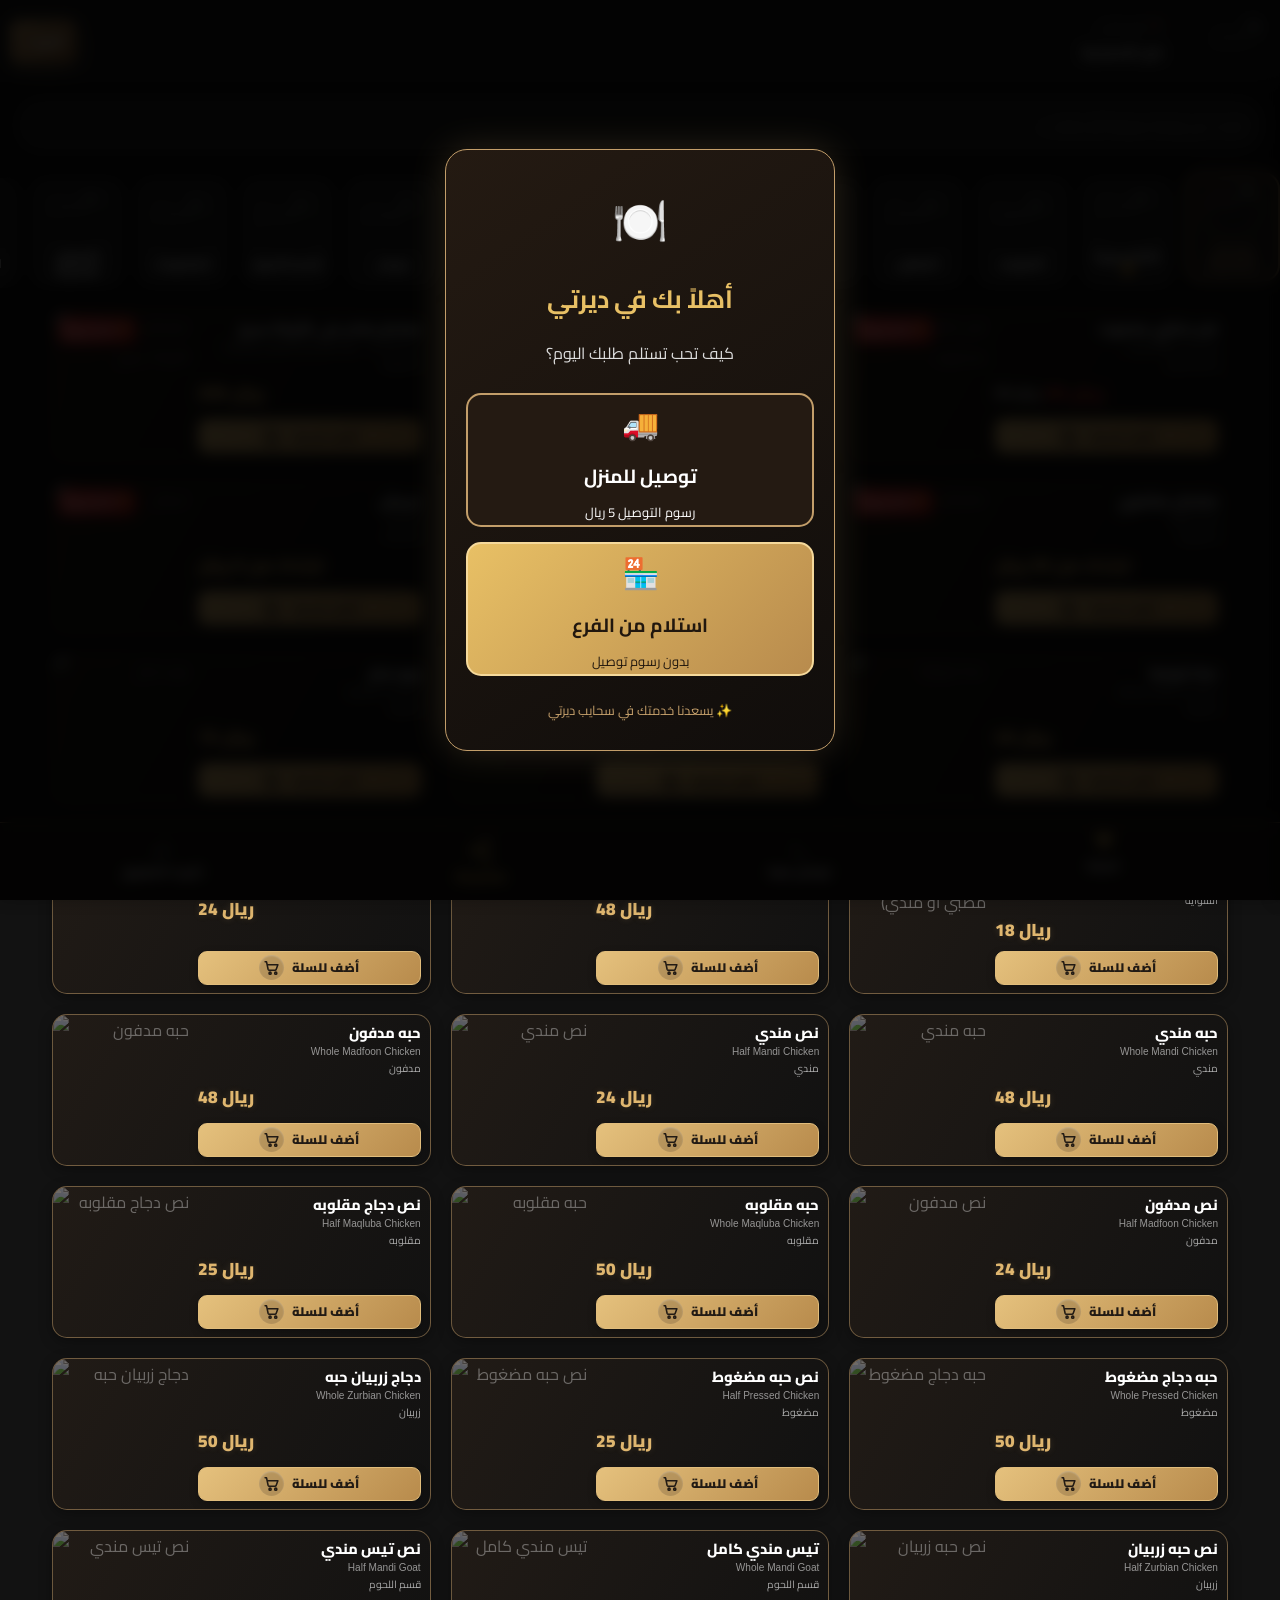
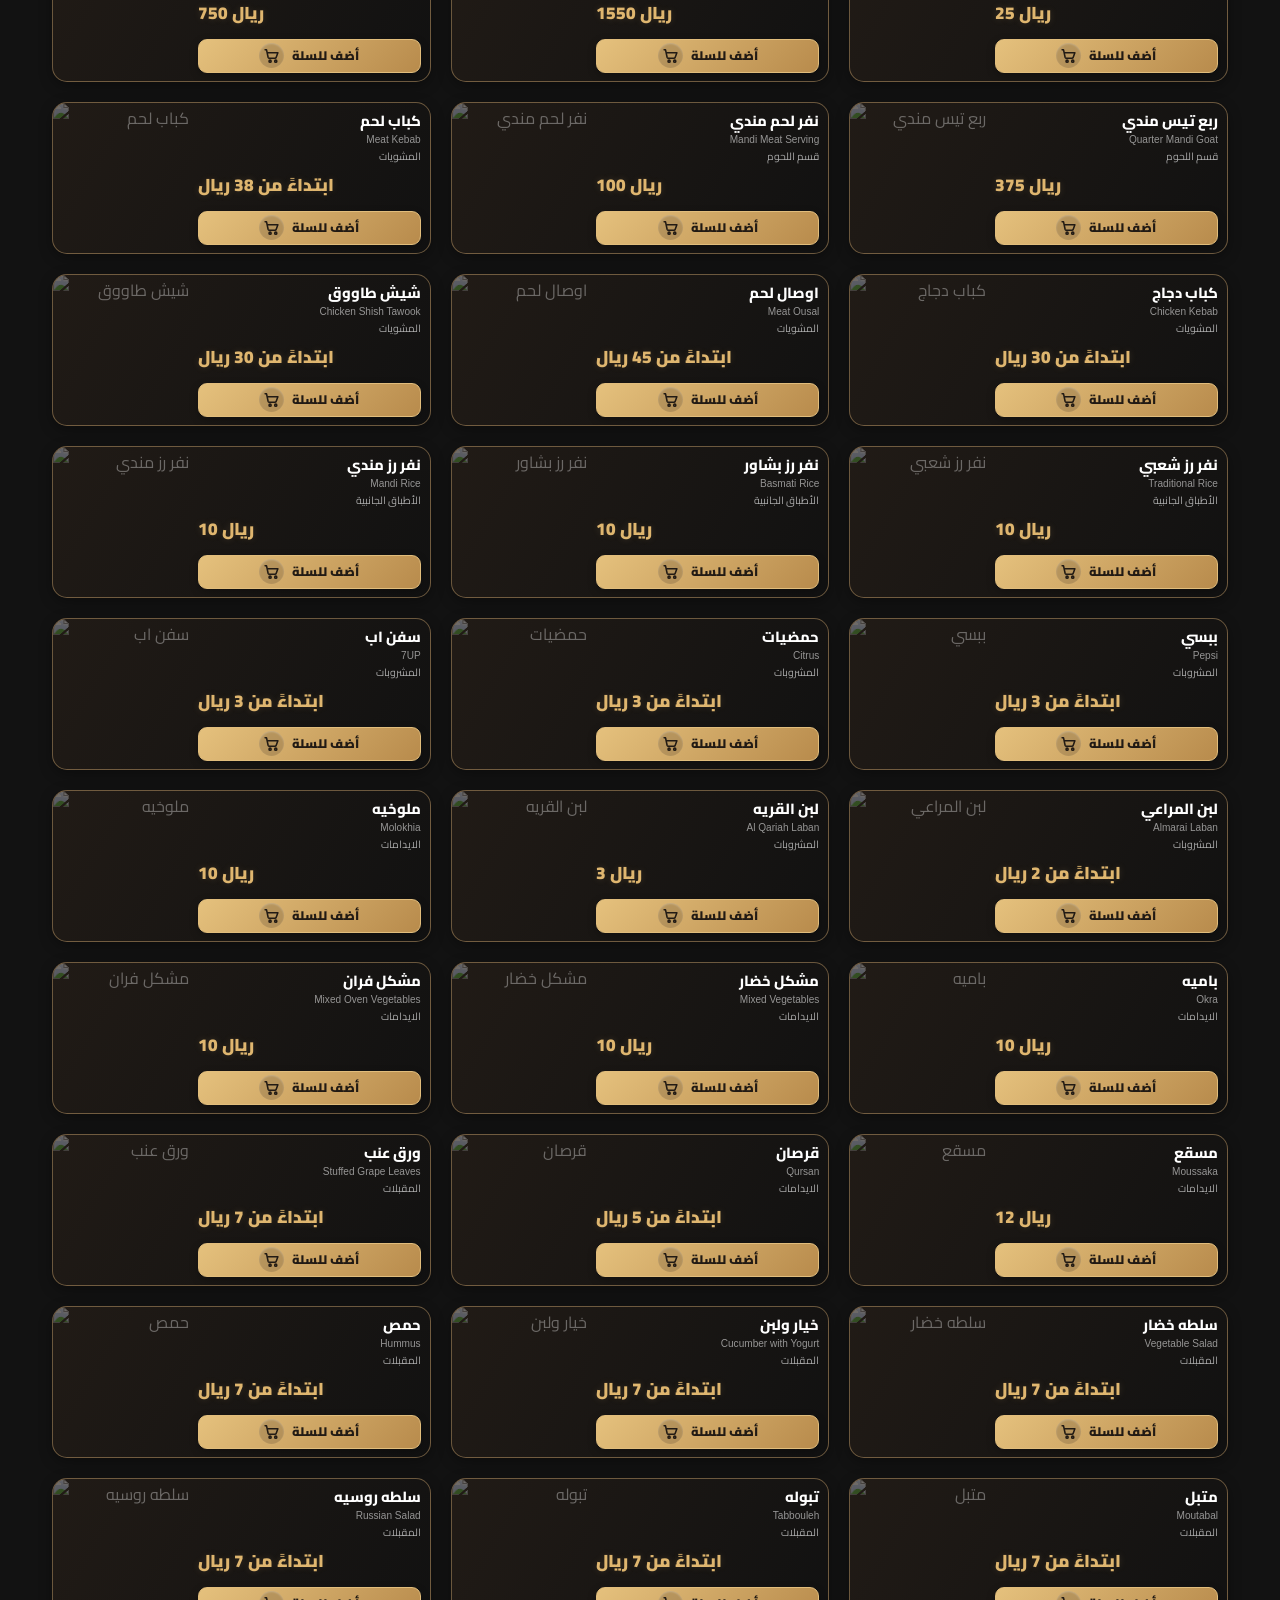
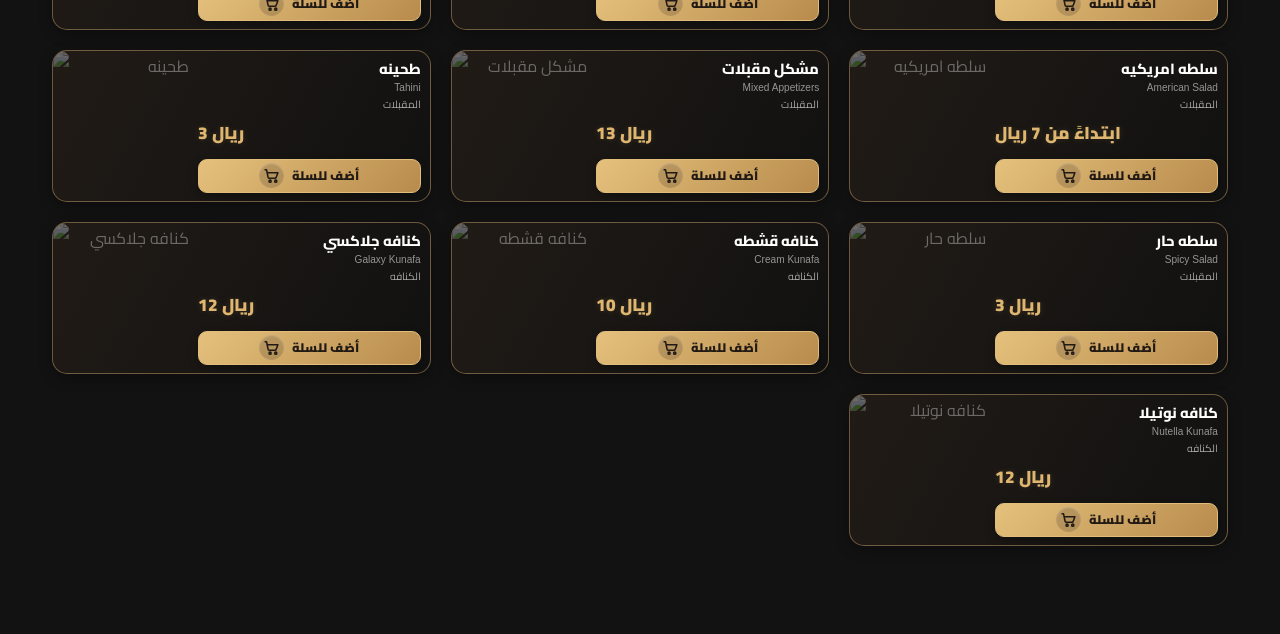
==== menu.html @ 92c0371c "Add customer info section to menu.html Added customer information section with fields for name, phon" ====
<!DOCTYPE html>
<html lang="ar" dir="rtl">
<head>
<script src="https://cdn.onesignal.com/sdks/web/v16/OneSignalSDK.page.js" defer></script>

<script>
  window.OneSignalDeferred = window.OneSignalDeferred || [];
  OneSignalDeferred.push(async function(OneSignal) {
    await OneSignal.init({
      appId: "e0889409-9aa2-415e-a8e6-c562b17d2de9",
    });
  });
</script>

<meta charset="utf-8" />
<meta name="viewport" content="width=device-width,initial-scale=1" />
<title>مطاعم ومطابخ سحايب ديرتي</title>
<link href="https://fonts.googleapis.com/css2?family=Cairo:wght@400;700&display=swap" rel="stylesheet">
<link rel="manifest" href="manifest.json">
<meta name="theme-color" content="#1A1512">
<link rel="stylesheet" href="style.css">

<style>
#notificationPrompt {
    display: none;
    position: fixed;
    top: 0;
    left: 0;
    width: 100%;
    height: 100%;
    background: rgba(0, 0, 0, 0.7);
    z-index: 1000;
    justify-content: center;
    align-items: center;
    padding: 20px;
    box-sizing: border-box;
}

.notification-content {
    background: var(--card-bg-dark);
    color: var(--light-text);
    padding: 30px;
    border-radius: 12px;
    max-width: 350px;
    width: 90%;
    text-align: center;
    box-shadow: 0 10px 30px rgba(0, 0, 0, 0.7);
    animation: fadeIn 0.3s ease-out;
    border: 1px solid var(--gold);
}

.notification-content h3 {
    color: var(--gold);
    margin-top: 0;
    font-size: 1.5rem;
    font-weight: 700;
}

.notification-content p {
    margin-bottom: 25px;
    line-height: 1.5;
}

.notification-content button {
    padding: 12px 20px;
    border: none;
    border-radius: 8px;
    font-weight: 700;
    cursor: pointer;
    margin: 5px;
    transition: background 0.2s;
    width: 100%;
}

#allowNotifications {
    background-color: var(--gold);
    color: var(--old-brown);
}

#allowNotifications:hover {
    background-color: #a07c4c;
}

#denyNotifications {
    background-color: #333;
    color: var(--light-text);
}

#denyNotifications:hover {
    background-color: #555;
}

@media (min-width: 480px) {
    .notification-content button {
        width: 45%;
    }
}

@keyframes fadeIn {
    from { opacity: 0; transform: scale(0.9); }
    to { opacity: 1; transform: scale(1); }
}

/* ===== الشريط السفلي ===== */
#bottomBar {
    position: fixed;
    bottom: 0;
    left: 0;
    width: 100%;
    min-height: 65px;
    display: flex;
    justify-content: space-around;
    align-items: center;
    background: #1A1512;
    border-top: 1px solid #c39e6a;
    box-shadow: 0 -3px 15px rgba(0,0,0,0.35);
    padding: 5px 8px;
    padding-bottom: max(5px, env(safe-area-inset-bottom));
    box-sizing: border-box;
    z-index: 9999;
}

#bottomBar button {
    flex: 1;
    min-height: 52px;
    border: none;
    background: transparent;
    color: #E8C065;
    font-family: 'Cairo', sans-serif;
    font-size: 22px;
    font-weight: 700;
    display: flex;
    flex-direction: column;
    justify-content: center;
    align-items: center;
    gap: 0;
    cursor: pointer;
    position: relative;
}

#bottomBar button small {
    font-size: 11px;
    color: #fff;
    line-height: 1.5;
}

#bottomBar #cartBtn {
    position: relative;
    width: auto;
    height: auto;
    border-radius: 0;
    padding: 0;
    box-shadow: none;
    display: flex;
}

#bottomBar #cartBtn .cart-icon {
    width: 25px;
    height: 25px;
    fill: #E8C065;
}

#bottomBar #cartCount {
    position: absolute;
    top: 0;
    right: calc(50% - 24px);
    background: #d62828;
    color: white;
    border-radius: 50%;
    min-width: 17px;
    height: 17px;
    font-size: 10px;
    line-height: 17px;
    text-align: center;
}

body {
    padding-bottom: 85px;
}
</style>
</head>

<body>


<header>
    <button id="enableIosPush"
        style="display:none;background:#E8C065;color:#1A1512;font-weight:700;border:none;border-radius:8px;padding:10px 14px;margin:8px auto;width:90%;max-width:320px;">
        📢 اضغط هنا لتفعيل الإشعارات
    </button>

    <button id="installAppBtn" style="display:none;">تثبيت التطبيق 📲</button>

    <button id="iosHelpBtn" style="display:none;" class="ios-btn">
        طريقة التثبيت 🍏
    </button>

    <div class="header-logo">
        <img src="logo-bg1.png" alt="شعار المطعم"
             onerror="this.style.opacity=0.25; this.style.height='42px'">
    </div>

    <div class="branch-top-bar">
        <div class="current-branch-box">
            <span class="branch-label">📍 الفرع الحالي</span>
            <div id="currentBranchName">لبن الأحمدية</div>
        </div>

        <button id="changeBranchBtn">تغيير ⌄</button>
    </div>
</header>


<input type="search" id="searchBar"
       placeholder="ابحث عن وجبة سريعة أو صنف..."
       aria-label="البحث في القائمة">

<div id="branchDropdown" class="branch-dropdown">
    <div class="branch-option" data-branch="branch1">لبن الأحمدية</div>
    <div class="branch-option" data-branch="branch2">شمال الرياض مخرج ٦</div>
    <div class="branch-option" data-branch="branch3">الروضة خالد بن الوليد</div>
</div>
<!-- نافذة اختيار نوع الطلب -->
<div id="orderTypeModal" style="display:none;"
     role="dialog" aria-modal="true"
     aria-labelledby="orderTypeTitle">

    <div class="order-type-content">

        <div class="order-type-logo">🍽️</div>

        <h2 id="orderTypeTitle">أهلاً بك في ديرتي</h2>

        <p>كيف تحب تستلم طلبك اليوم؟</p>

        <div class="order-type-options">

            <button type="button" id="chooseDelivery"
                    class="order-type-btn delivery-btn">
                <span class="order-type-icon">🚚</span>
                <strong>توصيل للمنزل</strong>
                <small>رسوم التوصيل 5 ريال</small>
            </button>

            <button type="button" id="choosePickup"
                    class="order-type-btn pickup-btn">
                <span class="order-type-icon">🏪</span>
                <strong>استلام من الفرع</strong>
                <small>بدون رسوم توصيل</small>
            </button>

        </div>

        <div class="order-type-note">
            ✨ يسعدنا خدمتك في سحايب ديرتي
        </div>

    </div>
</div>
<div id="sections" aria-hidden="false"></div>
<main id="menuList" role="list"></main>

<div id="cartOverlay"></div>

<div id="cartDrawer" aria-hidden="true">
    <div class="cart-header">
        <div>سلة الطلبات</div>
        <button id="closeCartBtn" class="back-to-menu-btn" title="الرجوع للقائمة">
            <span>الرجوع للقائمة</span>
            <span class="back-cart-icon">🛒</span>
        </button>
    </div>

    <div id="cartItems"></div>
    <div id="cartSuggestions"></div>

    <div id="legacyDeliveryOptions" class="delivery-options-container">
        <input type="radio" id="deliveryTypePickup" name="deliveryType" value="pickup">
        <label for="deliveryTypePickup" class="delivery-option">
            <span>استلام</span>
        </label>

        <input type="radio" id="deliveryTypeDelivery" name="deliveryType" value="delivery">
        <label for="deliveryTypeDelivery" class="delivery-option">
            <span>توصيل <span class="cost">5 ريال</span></span>
        </label>
    </div>

    <div class="delivery-options-container" style="padding:10px;">
        <p id="locationStatus" style="font-size:0.8em;color:#fff;text-align:center;margin:5px 0 0 0;"></p>
    </div>

 
<!-- بيانات العميل -->
<div id="customerInfo" class="customer-info">

    <h3>👤 بيانات العميل</h3>

    <label for="customerName">الاسم</label>
    <input
        type="text"
        id="customerName"
        placeholder="اكتب اسمك"
        autocomplete="name"
    >

    <label for="customerPhone">رقم الجوال</label>
    <input
        type="tel"
        id="customerPhone"
        placeholder="05xxxxxxxx"
        inputmode="tel"
        autocomplete="tel"
    >

    <label for="customerAddress">العنوان التفصيلي</label>
    <textarea
        id="customerAddress"
        placeholder="اسم الحي والشارع ورقم المنزل أو ملاحظات الوصول"
        rows="2"
    ></textarea>

</div>

    <div class="cart-footer">
        <div id="totalBreakdown"></div>
        <div style="display:flex;gap:8px;">
            <button id="sendWhatsapp" class="primary-btn" style="flex:1;">إرسال عبر واتساب</button>
            <button id="clearCart" class="danger-btn" style="width:120px;">مسح السلة</button>
        </div>
    </div>
</div>

<!-- الشريط السفلي -->
<nav id="bottomBar" aria-label="القائمة السفلية">

    <button id="cartBtn" aria-label="عرض السلة">
        <svg viewBox="0 0 24 24" class="cart-icon">
            <path d="M7 4h-2l-1 2h2l3.6 7.59-1.35 2.44C7.52 16.37 8 17 8.7 17H19v-2H9.42c-.14 0-.25-.11-.25-.25l.03-.12L10.1 13h6.45c.75 0 1.41-.41 1.75-1.03l3.58-6.49A1 1 0 0 0 21 4H7z"/>
        </svg>
        <span id="cartCount">0</span>
        <small>السلة</small>
    </button>

    <button id="bottomContactBtn" type="button">
        📞
        <small>تواصل معنا</small>
    </button>

    <button id="bottomInstallBtn" type="button">
        📲
        <small>تثبيت التطبيق</small>
    </button>

</nav>

<div id="optionModal">
    <div class="modal-content">
        <h3 id="modalTitle"></h3>
        <div id="modalOptions"></div>
        <textarea id="itemNote" placeholder="ملاحظات خاصة على هذا الصنف (مثل: بدون ملح، فلفل خفيف)..." rows="3"></textarea>
        <button id="modalConfirm" class="primary-btn">تأكيد</button>
    </div>
</div>

<div id="notificationPrompt">
    <div class="notification-content">
        <h3>هل تريد أن يصلك جديد عروضنا؟ 📢</h3>
        <p>قم بتفعيل الإشعارات لتكون أول من يعلم عند إضافة أطباق جديدة أو خصومات مميزة!</p>
        <button id="allowNotifications">نعم، أريد ذلك</button>
        <button id="denyNotifications">لا شكراً</button>
    </div>
</div>

<div id="iosInstallBanner" class="ios-install-banner">
    <h3 style="color:var(--gold);margin-top:0;">📱 تثبيت التطبيق على الآيفون</h3>
    <ul class="ios-steps">
        <li>1️⃣ اضغط على زر <strong>المشاركة</strong> <span class="ios-icon">⏏️</span> في الأسفل.</li>
        <li>2️⃣ انزل بالقائمة واختر <strong>"إضافة إلى الصفحة الرئيسية"</strong> <span class="ios-icon">➕</span>.</li>
        <li>3️⃣ اضغط <strong>"إضافة"</strong> في الزاوية العلوية.</li>
    </ul>
    <button onclick="closeIosBanner()">مفهوم 👍</button>
</div>

<script src="Script.js?v=49.8" defer></script>
</body>
</html>
---- style.css ----
/* =========================================================
   سحايب ديرتي - ملف CSS موحّد ومنظّم
========================================================= */

/* 1) المتغيرات العامة */
:root {
    --gold: #c39e6a;
    --old-brown: #1A1512;
    --light-text: #fff;
    --red: #D32F2F;

    --body-bg: #121212;
    --header-bg: #1e1e1e;
    --search-bg: #272727;
    --card-bg: #1e1e1e;
    --card-bg-dark: #1A1512;
    --section-card-bg: #272727;
    --border-color: #333;
}

* {
    box-sizing: border-box;
    font-family: 'Cairo', sans-serif;
    -webkit-tap-highlight-color: transparent;
}

html {
    scroll-behavior: smooth;
}

body {
    margin: 0;
    padding: 0 0 90px;
    background-color: var(--body-bg);
    color: var(--light-text);
    direction: rtl;
    text-align: right;
    font-size: 16px;
}

/* 2) الشريط العلوي والبحث */
header {
    position: sticky;
    top: 0;
    z-index: 10;
    display: flex;
    align-items: center;
    justify-content: space-between;
    padding: 10px 15px;
    background: var(--header-bg);
    box-shadow: 0 2px 5px rgba(0, 0, 0, .2);
}

header img {
    height: 50px;
    max-width: 100%;
    object-fit: contain;
}

#installAppBtn {
    padding: 8px 12px;
    border: 0;
    border-radius: 6px;
    background: var(--gold);
    color: var(--old-brown);
    font-size: .9rem;
    font-weight: 700;
    cursor: pointer;
}

#searchBar {
    width: calc(100% - 30px);
    margin: 15px;
    padding: 12px 20px;
    border: 1px solid var(--border-color);
    border-radius: 25px;
    outline: none;
    background: var(--search-bg);
    color: var(--light-text);
    font-size: 1rem;
    box-shadow: inset 0 0 10px rgba(0, 0, 0, .6);
    transition: border-color .3s, box-shadow .3s;
}

#searchBar:focus {
    border-color: var(--gold);
    box-shadow: 0 0 12px rgba(195, 158, 106, .5);
}

/* 3) الأقسام */
@keyframes pulse-gold {
    0%, 100% {
        box-shadow: 0 0 0 0 rgba(195, 158, 106, 0);
    }
    70% {
        box-shadow: 0 0 0 10px rgba(195, 158, 106, 0);
    }
}

#sections {
    position: sticky;
    top: 70px;
    z-index: 9;
    display: flex;
    gap: 10px;
    overflow-x: auto;
    padding: 10px 12px 14px;
    margin-bottom: 8px;
    background: var(--body-bg);
    white-space: nowrap;
    -webkit-overflow-scrolling: touch;
    scroll-snap-type: x mandatory;
}

#sections::-webkit-scrollbar {
    display: none;
}

.sec-card {
    flex: 0 0 auto;
    width: 95px;
    height: 110px;
    display: flex;
    flex-direction: column;
    align-items: center;
    justify-content: center;
    padding: 7px;
    border: 2px solid transparent;
    border-radius: 17px;
    background: var(--section-card-bg);
    text-align: center;
    cursor: pointer;
    scroll-snap-align: start;
    box-shadow: 0 4px 12px rgba(0, 0, 0, .3);
    transition: transform .3s ease, border-color .3s ease, background .3s ease;
}

.sec-card img {
    width: 55px;
    height: 55px;
    margin-bottom: 7px;
    border: 2px solid rgba(195, 158, 106, .1);
    border-radius: 50%;
    background: #1a1a1a;
    object-fit: cover;
    transition: transform .3s ease, border-color .3s ease;
}

.sec-card .sec-name {
    color: var(--light-text);
    font-size: .95rem;
    font-weight: 800;
    line-height: 1.2;
    transition: color .3s ease;
}

.sec-card.active {
    transform: translateY(-6px);
    border-color: var(--gold);
    background: #2a2522;
    animation: pulse-gold 2s infinite;
}

.sec-card.active .sec-name {
    color: var(--gold);
}

.sec-card.active img {
    transform: scale(1.08);
    border-color: var(--gold);
}

.sec-card:hover {
    transform: translateY(-5px) scale(1.03);
}

/* 4) قائمة المنتجات وبطاقاتها */
#menuList {
    display: grid;
    grid-template-columns: 1fr;
    gap: 12px;
    padding: 0 12px;
}

.card {
    position: relative;
    display: grid;
    grid-template-columns: 38% minmax(0, 62%);
    grid-template-rows: auto auto auto auto auto 1fr;
    direction: ltr;
    width: 100%;
    min-height: 185px;
    margin: 0;
    padding: 0;
    overflow: hidden;
    border: 1px solid rgba(195, 158, 106, .35);
    border-radius: 16px;
    background: linear-gradient(145deg, #1e1e1e, #141414);
    box-shadow: 0 4px 15px rgba(0, 0, 0, .35);
    transition: transform .3s ease, box-shadow .3s ease;
    animation: fadeUp .5s ease both;
}

.card:nth-child(1) { animation-delay: .05s; }
.card:nth-child(2) { animation-delay: .1s; }
.card:nth-child(3) { animation-delay: .15s; }
.card:nth-child(4) { animation-delay: .2s; }

@keyframes fadeUp {
    from {
        transform: translateY(18px);
        opacity: 0;
    }
    to {
        transform: translateY(0);
        opacity: 1;
    }
}

/* صورة المنتج */
#menuList .card > img {
    grid-column: 1;
    grid-row: 1 / 7;
    align-self: stretch;
    display: block;
    width: 100%;
    height: 100%;
    min-height: 185px;
    margin: 0;
    padding: 0;
    border: 0;
    border-radius: 0;
    object-fit: cover;
    transition: transform .4s ease;
}

/* اسم المنتج */
#menuList .card > h3 {
    grid-column: 2;
    grid-row: 1;
    align-self: start;
    margin: 12px 12px 3px;
    padding: 0;
    color: #fff;
    font-size: 1.05rem;
    font-weight: 800;
    line-height: 1.45;
    direction: rtl;
    text-align: right;
}

/* الاسم الإنجليزي */
.item-name-en,
#menuList .card > .item-name-en {
    grid-column: 2;
    grid-row: 2;
    display: block;
    margin: 0 12px 3px;
    padding: 0;
    color: rgba(255, 255, 255, .55);
    font-family: Arial, sans-serif;
    font-size: .72rem;
    font-weight: 500;
    line-height: 1.3;
    direction: ltr;
    text-align: right;
}

/* اسم القسم */
#menuList .card > p {
    grid-column: 2;
    grid-row: 3;
    align-self: start;
    margin: 0 12px 4px;
    padding: 0;
    color: #aaa;
    font-size: .73rem;
    line-height: 1.5;
    direction: rtl;
    text-align: right;
}

/* الوصف */
#menuList .card > .item-desc {
    grid-column: 2;
    grid-row: 4;
    margin: 0 12px 4px;
    color: rgba(255, 255, 255, .7);
    font-size: .72rem;
    line-height: 1.45;
    direction: rtl;
    text-align: right;
}

/* السعر */
#menuList .card > .price {
    grid-column: 2;
    grid-row: 5;
    align-self: start;
    display: flex;
    align-items: center;
    justify-content: flex-start;
    gap: 5px;
    margin: 3px 12px 5px;
    padding: 0;
    color: var(--gold);
    font-size: 1.2rem;
    font-weight: 900;
    text-align: right;
    text-shadow: 0 0 8px rgba(195, 158, 106, .35);
}

.old-price {
    color: #aaa;
    font-size: .9rem;
    text-decoration: line-through;
}

.discount-price {
    color: var(--red);
    font-size: 1.1rem;
}

.discount-card {
    border: 2px solid var(--red);
}
/* زر الإضافة */
#menuList .card > .add-btn {
    grid-column: 2;
    grid-row: 6;
    align-self: end;
    justify-self: stretch;
    position: relative;
    display: flex;
    align-items: center;
    justify-content: center;
    gap: 8px;
    width: calc(100% - 24px);
    min-height: 42px;
    height: 42px;
    margin: 3px 12px 10px;
    padding: 6px 10px;
    overflow: hidden;
    border: 1px solid rgba(255, 255, 255, .18);
    border-radius: 12px;
    background: linear-gradient(135deg, #d9b36a, #b98b4c 50%, #d8b16a);
    color: #211a14;
    font-size: .88rem;
    font-weight: 900;
    cursor: pointer;
    box-shadow: 0 5px 15px rgba(0, 0, 0, .3), inset 0 1px 0 rgba(255, 255, 255, .35);
    transition: transform .18s ease, box-shadow .18s ease, filter .18s ease;
    z-index: 5;
}

#menuList .card > .add-btn::before {
    content: "";
    position: absolute;
    top: 0;
    left: -100%;
    width: 45%;
    height: 100%;
    background: linear-gradient(90deg, transparent, rgba(255, 255, 255, .38), transparent);
    transform: skewX(-20deg);
    transition: left .7s ease;
}

#menuList .card > .add-btn:hover::before {
    left: 140%;
}

#menuList .card > .add-btn:hover {
    transform: translateY(-2px);
    box-shadow: 0 8px 20px rgba(195, 158, 106, .45);
}

#menuList .card > .add-btn:active {
    transform: scale(.96);
    box-shadow: 0 2px 7px rgba(0, 0, 0, .35), inset 0 2px 5px rgba(0, 0, 0, .15);
}

#menuList .card > .add-btn:disabled {
    background: #555;
    color: #ddd;
    opacity: .7;
    box-shadow: none;
    cursor: not-allowed;
}

.luxury-cart-icon {
    flex: 0 0 30px;
    display: flex;
    align-items: center;
    justify-content: center;
    width: 30px;
    height: 30px;
    border-radius: 50%;
    background: rgba(35, 27, 19, .18);
    box-shadow: inset 0 1px 2px rgba(255, 255, 255, .25);
}

.luxury-cart-icon svg {
    width: 19px;
    height: 19px;
    fill: none;
    stroke: #211a14;
    stroke-width: 2.2;
    stroke-linecap: round;
    stroke-linejoin: round;
}

#menuList .card > .add-btn:disabled .luxury-cart-icon {
    background: rgba(255, 255, 255, .08);
}

#menuList .card > .add-btn:disabled .luxury-cart-icon svg {
    stroke: #ddd;
}

/* شارة الأكثر مبيعاً */
.best-seller-badge {
    position: absolute;
    top: 8px;
    left: 8px;
    right: auto;
    z-index: 20;
    padding: 4px 7px;
    border-radius: 6px;
    background: linear-gradient(135deg, #ff5252, #b71c1c);
    color: var(--light-text);
    font-size: .7rem;
    font-weight: 700;
    box-shadow: 0 0 12px rgba(255, 0, 0, .35);
    animation: pulseBadge 1.5s infinite;
}

@keyframes pulseBadge {
    0%, 100% { transform: scale(1); }
    50% { transform: scale(1.06); }
}

.unavailable-card {
    opacity: .6;
}

.card:hover {
    transform: translateY(-4px);
    box-shadow: 0 10px 25px rgba(0, 0, 0, .5);
}

.card:hover > img {
    transform: scale(1.04);
}


/* 5) زر السلة العائم - تصميم دائري صغير */
#cartBtn {
    position: fixed;
    right: 15px;
    bottom: 10px;
    z-index: 20;

    display: flex;
    flex-direction: column;
    align-items: center;
    justify-content: center;
    gap: 3px;

    width: 58px;
    height: 58px;
    padding: 5px;

    border: 2px solid rgba(255, 255, 255, .25);
    border-radius: 50%;
    background: linear-gradient(145deg, #d9b36a, #b98b4c);
    color: var(--old-brown);

    font-size: 1.25rem;
    font-weight: 900;
    cursor: pointer;

    box-shadow: 0 5px 15px rgba(0, 0, 0, .4);
    animation: floatCart 3s ease-in-out infinite;
}

/* عدد المنتجات */
#cartCount {
    display: flex;
    align-items: center;
    justify-content: center;

    min-width: 23px;
    height: 23px;
    padding: 2px 6px;

    border-radius: 50%;
    background: var(--red);
    color: #fff;

    font-size: .8rem;
    font-weight: 900;
    line-height: 1;
    text-align: center;
}

@keyframes floatCart {
    0%, 100% { transform: translateY(0); }
    50% { transform: translateY(-4px); }
}

.flash-cart-btn {
    animation: flash .4s;
}

@keyframes flash {
    0%, 100% {
        transform: scale(1);
    }
    50% {
        transform: scale(1.1);
        background: var(--red);
        color: var(--light-text);
    }
}

/* 6) حركة انتقال صورة المنتج إلى السلة */
.flying-img {
    position: fixed;
    z-index: 10000;
    width: 60px;
    height: 60px;
    border-radius: 50%;
    object-fit: cover;
    pointer-events: none;
    opacity: 1;
    transition: all .7s cubic-bezier(.6, -.28, .735, .045);
}

/* 7) درج السلة */
#cartOverlay {
    position: fixed;
    inset: 0;
    z-index: 25;
    display: none;
    width: 100%;
    height: 100%;
    background: rgba(0, 0, 0, .7);
    opacity: 0;
    transition: opacity .3s;
}

#cartOverlay.show {
    display: block;
    opacity: 1;
}

#cartDrawer {
    position: fixed;
    top: 0;
    right: 0;
    z-index: 30;
    display: flex;
    flex-direction: column;
    width: 100%;
    max-width: 400px;
    height: 100%;
    overflow: hidden;
    border-left: 1px solid rgba(255, 255, 255, .1);
    background: rgba(10, 10, 10, .96);
    box-shadow: -4px 0 15px rgba(0, 0, 0, .3);
    backdrop-filter: blur(8px);
    -webkit-backdrop-filter: blur(8px);
    transform: translateX(100%);
    transition: transform .3s ease-out;
}

#cartDrawer.open {
    transform: translateX(0);
}

.cart-header {
    flex: 0 0 auto;
    display: flex;
    align-items: center;
    justify-content: space-between;
    min-height: 45px;
    padding: 5px 15px;
    border-bottom: 1px solid var(--border-color);
    color: var(--gold);
    font-size: 1.1rem;
    font-weight: 700;
}

#closeCartBtn {
    padding: 0 5px;
    border: 0;
    background: none;
    color: var(--light-text);
    font-size: 1.3rem;
    cursor: pointer;
}

#cartItems {
    flex: 1 1 auto;
    min-height: 80px;
    overflow-y: auto;
    padding: 5px 15px;
}

.cart-row {
    display: flex;
    align-items: center;
    justify-content: space-between;
    gap: 8px;
    padding: 6px 0;
    border-bottom: 1px dashed rgba(255, 255, 255, .1);
}

.cart-row:last-child {
    border-bottom: 0;
}

.cart-row .controls {
    display: flex;
    align-items: center;
    gap: 4px;
}

.cart-row .controls button {
    height: 28px;
    padding: 2px 8px;
    border: 0;
    border-radius: 4px;
    background: var(--search-bg);
    color: var(--light-text);
    font-size: .85rem;
    font-weight: 700;
    cursor: pointer;
}

.item-note-display {
    margin-top: 2px;
    padding-right: 15px;
    color: #999;
    font-size: .75rem;
}

/* 8) اقتراحات السلة */
#cartSuggestions {
    flex: 0 0 auto;
    display: none;
    gap: 6px;
    overflow-x: auto;
    padding: 5px 8px;
    border-bottom: 1px solid var(--border-color);
    background: rgba(255, 255, 255, .03);
    white-space: nowrap;
    -webkit-overflow-scrolling: touch;
}

#cartSuggestions::-webkit-scrollbar {
    display: none;
}

.cart-suggestion-item {
    display: inline-block;
    width: 70px;
    margin-left: 4px;
    padding: 3px;
    border: 1px solid var(--border-color);
    border-radius: 6px;
    background: var(--search-bg);
    text-align: center;
    vertical-align: top;
}

.cart-suggestion-item img {
    width: 100%;
    height: 35px;
    margin-bottom: 2px;
    border-radius: 4px;
    object-fit: cover;
}

.cart-suggestion-item h4 {
    overflow: hidden;
    margin: 0 0 2px;
    color: var(--light-text);
    font-size: .65rem;
    white-space: nowrap;
    text-overflow: ellipsis;
}

.cart-suggestion-item .price {
    display: block;
    margin-bottom: 2px;
    color: var(--gold);
    font-size: .7rem;
    font-weight: 700;
}

.cart-suggestion-item button {
    width: 100%;
    padding: 2px 0;
    border: 0;
    border-radius: 3px;
    background: var(--gold);
    color: var(--old-brown);
    font-size: .65rem;
    font-weight: 700;
    line-height: 1.2;
    cursor: pointer;
}
/* 9) اختيار التوصيل والاستلام */
.delivery-options-container {
    flex: 0 0 auto;
    display: flex;
    justify-content: space-between;
    gap: 6px;
    padding: 5px 15px;
    border-top: 1px solid var(--border-color);
    border-bottom: 1px solid var(--border-color);
    background: transparent !important;
}

.delivery-options-container input[type="radio"] {
    display: none;
}

.delivery-option {
    flex: 1;
    display: flex;
    flex-direction: column;
    align-items: center;
    padding: 6px 4px;
    border: 2px solid var(--border-color);
    border-radius: 6px;
    background: var(--search-bg);
    cursor: pointer;
    transition: border-color .2s, background .2s, box-shadow .2s;
}

.delivery-options-container input[type="radio"]:checked + .delivery-option {
    border-color: var(--gold);
    background: #2e2925;
    box-shadow: 0 0 8px rgba(195, 158, 106, .3);
}

.delivery-option span {
    color: var(--light-text);
    font-size: .85rem;
    font-weight: 700;
}

.delivery-option .cost {
    margin-top: 2px;
    color: var(--red);
    font-size: .8rem;
    font-weight: 700;
}

/* منطقة العنوان اليدوي */
div[style="border-top"] {
    flex: 0 0 auto;
    margin-top: 0 !important;
    padding: 5px 15px !important;
    border-top: 0 !important;
    background: rgba(255, 255, 255, .03);
}

div[style="border-top"] label {
    display: block;
    margin-bottom: 2px !important;
    color: var(--gold);
    font-size: .75rem !important;
    font-weight: 700;
}

#getLocationBtn {
    width: 100%;
    margin: 5px 0 !important;
    padding: 6px !important;
    border: 0;
    border-radius: 6px;
    background: #38761D;
    color: #fff;
    font-size: .8rem !important;
    cursor: pointer;
}

#manualAddress {
    width: 100%;
    height: 35px;
    min-height: 35px;
    padding: 5px 8px;
    border: 1px solid var(--border-color);
    border-radius: 6px;
    outline: none;
    background: var(--search-bg);
    color: var(--light-text);
    font-size: .85rem;
    resize: none;
}

/* 10) إجماليات السلة وأزرارها */
.cart-footer {
    flex: 0 0 auto;
    padding: 10px 15px;
    background: var(--header-bg);
    box-shadow: 0 -2px 10px rgba(0, 0, 0, .3);
}

.total-line {
    display: flex;
    justify-content: space-between;
    gap: 10px;
    margin-bottom: 5px;
    font-size: .85rem;
}

.final-total-line {
    margin-top: 5px;
    padding-top: 5px;
    border-top: 1px solid var(--border-color);
    color: var(--gold);
    font-size: 1.1rem;
    font-weight: 800;
}

.primary-btn,
.danger-btn {
    padding: 10px 12px;
    border: 0;
    border-radius: 8px;
    font-weight: 700;
    cursor: pointer;
    transition: filter .2s, transform .2s;
}

.primary-btn {
    background: var(--gold);
    color: var(--old-brown);
}

.danger-btn {
    background: var(--red);
    color: var(--light-text);
}

/* 11) نافذة خيارات المنتج */
#optionModal {
    position: fixed;
    inset: 0;
    z-index: 50;
    display: none;
    align-items: center;
    justify-content: center;
    width: 100%;
    height: 100%;
    padding: 20px;
    background: rgba(0, 0, 0, .8);
}

.modal-content {
    width: 100%;
    max-width: 400px;
    padding: 25px;
    border-radius: 12px;
    background: var(--card-bg-dark);
    box-shadow: 0 10px 30px rgba(0, 0, 0, .7);
    transform: scale(.95);
    animation: modalPop .3s forwards;
}

@keyframes modalPop {
    to { transform: scale(1); }
}

#modalTitle {
    margin: 0 0 15px;
    padding-bottom: 10px;
    border-bottom: 1px solid var(--border-color);
    color: var(--gold);
    font-size: 1.5rem;
}

#modalOptions {
    display: flex;
    flex-wrap: wrap;
    gap: 8px;
    margin-bottom: 15px;
}

.opt-btn {
    margin: 4px;
    padding: 8px 12px;
    border: 0;
    border-radius: 6px;
    background: var(--gold);
    color: var(--old-brown);
    font-size: .9rem;
    font-weight: 700;
    cursor: pointer;
}

#itemNote {
    width: 100%;
    margin-bottom: 15px;
    padding: 10px;
    border: 1px solid var(--border-color);
    border-radius: 8px;
    background: var(--search-bg);
    color: var(--light-text);
    font-size: 1rem;
    resize: vertical;
}

#modalConfirm {
    width: 100%;
    padding: 12px;
}

/* 12) هيكل التحميل */
.skeleton-card {
    position: relative;
    width: 100%;
    height: 120px;
    margin-bottom: 20px;
    border-radius: 12px;
    background: linear-gradient(to right, #222 8%, #333 18%, #222 33%);
    background-size: 800px 104px;
    animation: loading-pulse 1.5s infinite linear;
}

@keyframes loading-pulse {
    0% { background-position: -468px 0; }
    100% { background-position: 468px 0; }
}

/* 13) زر الآيفون ولوحة تعليمات التثبيت */
.ios-btn {
    display: none;
    align-items: center;
    gap: 6px;
    margin-right: 10px;
    padding: 6px 14px;
    border: 1px solid var(--gold);
    border-radius: 50px;
    background: rgba(195, 158, 106, .1);
    color: var(--gold);
    font-size: .85rem;
    font-weight: 700;
    cursor: pointer;
    transition: background .3s, color .3s, transform .3s;
}

.ios-btn:hover {
    transform: translateY(-2px);
    background: var(--gold);
    color: #000;
}

.ios-install-banner {
    position: fixed;
    bottom: 0;
    left: 0;
    z-index: 10001;
    display: none;
    width: 100%;
    padding: 30px 20px 40px;
    border-top: 2px solid var(--gold);
    border-radius: 20px 20px 0 0;
    background: #1A1512;
    box-shadow: 0 -10px 40px rgba(0, 0, 0, .8);
    text-align: center;
    animation: slideUpIOS .5s cubic-bezier(.19, 1, .22, 1);
}

@keyframes slideUpIOS {
    from { transform: translateY(100%); opacity: 0; }
    to { transform: translateY(0); opacity: 1; }
}

.ios-steps {
    display: inline-block;
    width: 100%;
    max-width: 300px;
    margin: 0 auto 25px;
    padding: 0;
    list-style: none;
    text-align: right;
}

.ios-steps li {
    display: flex;
    align-items: center;
    gap: 10px;
    margin-bottom: 12px;
    color: #eee;
    font-size: .95rem;
}

.ios-icon {
    padding: 5px;
    border-radius: 8px;
    background: rgba(255, 255, 255, .1);
    font-size: 1.3rem;
    vertical-align: middle;
}

.ios-install-banner button {
    width: 100%;
    max-width: 300px;
    padding: 12px 40px;
    border: 0;
    border-radius: 12px;
    background: var(--gold);
    color: #000;
    font-size: 1rem;
    font-weight: 800;
    cursor: pointer;
}

/* 14) رابط موقع الفرع */
.branch-link.map {
    border: 2px solid #00e676;
    background: linear-gradient(135deg, #00c853, #2e7d32);
    color: #fff;
    font-weight: 900;
    box-shadow: 0 0 8px rgba(0, 200, 83, .35);
    transition: transform .3s ease, box-shadow .3s ease;
}

.branch-link.map:hover {
    transform: scale(1.03);
    box-shadow: 0 0 15px rgba(0, 255, 100, .6);
}

/* 15) شريط اختيار الفروع */
.branch-top-bar {
    position: relative;
    display: flex;
    align-items: center;
    justify-content: space-between;
    gap: 12px;
    margin: 14px;
    padding: 14px 16px;
    overflow: hidden;
    border: 1px solid rgba(255, 255, 255, .08);
    border-radius: 20px;
    background: linear-gradient(145deg, rgba(255, 255, 255, .04), rgba(255, 255, 255, .02));
    box-shadow: 0 8px 30px rgba(0, 0, 0, .25);
    backdrop-filter: blur(12px);
}

.branch-top-bar::before {
    content: "";
    position: absolute;
    top: -40%;
    left: -20%;
    width: 120px;
    height: 220%;
    background: linear-gradient(to right, transparent, rgba(255, 255, 255, .06), transparent);
    transform: rotate(20deg);
    pointer-events: none;
}

.current-branch-box {
    position: relative;
    z-index: 2;
    display: flex;
    flex-direction: column;
}

.branch-label {
    margin-bottom: 3px;
    color: #999;
    font-size: .78rem;
}

#currentBranchName {
    color: #fff;
    font-size: 1.08rem;
    font-weight: 800;
}

#changeBranchBtn {
    position: relative;
    z-index: 2;
    padding: 12px 18px;
    border: 0;
    border-radius: 14px;
    background: linear-gradient(135deg, #c39e6a, #8b5e34);
    color: #fff;
    font-weight: 800;
    cursor: pointer;
    box-shadow: 0 6px 18px rgba(195, 158, 106, .35);
    transition: transform .25s ease;
}

#changeBranchBtn:hover {
    transform: translateY(-2px) scale(1.02);
}

.branch-dropdown {
    display: none;
    margin: 0 14px 14px;
    overflow: hidden;
    border: 1px solid rgba(255, 255, 255, .08);
    border-radius: 18px;
    background: rgba(20, 20, 20, .96);
    box-shadow: 0 10px 30px rgba(0, 0, 0, .35);
    backdrop-filter: blur(16px);
    animation: dropdownFade .25s ease;
}

.branch-dropdown.show {
    display: block;
}

.branch-option {
    padding: 16px 18px;
    border-bottom: 1px solid rgba(255, 255, 255, .05);
    color: #fff;
    font-weight: 700;
    cursor: pointer;
    transition: background .22s, padding .22s, color .22s;
}

.branch-option:last-child {
    border-bottom: 0;
}

.branch-option:hover {
    padding-right: 24px;
    background: rgba(255, 255, 255, .06);
    color: #E8C065;
}

@keyframes dropdownFade {
    from {
        opacity: 0;
        transform: translateY(-8px) scale(.98);
    }
    to {
        opacity: 1;
        transform: translateY(0) scale(1);
    }
}

/* 16) تحسينات عامة للتمرير والأزرار */
button:active {
    -webkit-tap-highlight-color: transparent;
}

::-webkit-scrollbar {
    width: 6px;
}

::-webkit-scrollbar-thumb {
    border-radius: 10px;
    background: var(--gold);
}

/* 17) الشاشات الصغيرة */
@media (max-width: 599px) {
    #menuList {
        grid-template-columns: 1fr;
        gap: 12px;
        padding: 0 12px;
    }

    #menuList .card {
        grid-template-columns: 38% minmax(0, 62%);
        min-height: 165px;
        border-radius: 14px;
    }

    #menuList .card > img {
        min-height: 165px;
    }

    #menuList .card > h3 {
        margin: 10px 10px 3px;
        font-size: .95rem;
    }

    #menuList .card > .item-name-en {
        margin: 0 10px 2px;
        font-size: .68rem;
    }

    #menuList .card > p {
        margin: 0 10px 3px;
        font-size: .68rem;
    }

    #menuList .card > .item-desc {
        margin: 0 10px 3px;
        font-size: .66rem;
    }

    #menuList .card > .price {
        margin: 2px 10px 3px;
        font-size: 1.1rem;
    }

    #menuList .card > .add-btn {
        width: calc(100% - 20px);
        min-height: 38px;
        height: 38px;
        margin: 3px 10px 10px;
        padding: 5px 8px;
        font-size: .8rem;
        border-radius: 9px;
    }

    #menuList .card > .add-btn .luxury-cart-icon {
        width: 28px;
        height: 28px;
        flex-basis: 28px;
    }

    #menuList .card > .add-btn .luxury-cart-icon svg {
        width: 18px;
        height: 18px;
    }
}

/* 18) الشاشات الكبيرة */
@media (min-width: 600px) {
    #menuList {
        grid-template-columns: repeat(auto-fill, minmax(280px, 1fr));
        gap: 20px;
        max-width: 1200px;
        margin: 0 auto;
    }

    #menuList .card {
        min-height: 205px;
    }

    #menuList .card > img {
        min-height: 205px;
    }

    #menuList .card > h3 {
        font-size: 1.1rem;
    }

    #menuList .card > p {
        font-size: .78rem;
    }

    #menuList .card > .price {
        font-size: 1.25rem;
    }
}

/* تقليل الحركة لمن يفضّل ذلك */
@media (prefers-reduced-motion: reduce) {
    *,
    *::before,
    *::after {
        scroll-behavior: auto !important;
        animation-duration: .01ms !important;
        animation-iteration-count: 1 !important;
        transition-duration: .01ms !important;
    }
}
/* الشريط السفلي */
#bottomBar {
    position: fixed;
    bottom: 0;
    left: 0;
    width: 100%;
    display: flex;
    justify-content: space-around;
    align-items: center;
    background: #1A1512;
    border-top: 1px solid #c39e6a;
    padding: 8px 5px;
    z-index: 9999;
}

#bottomBar button {
    flex: 1;
    border: none;
    background: transparent;
    color: #E8C065;
    font-size: 23px;
    display: flex;
    flex-direction: column;
    align-items: center;
    gap: 3px;
    cursor: pointer;
}

#bottomBar small {
    font-size: 11px;
    color: white;
}

body {
    padding-bottom: 75px;
}
/* ===== تصغير الهيدر بشكل إجباري ===== */
header {
    height: 65px !important;
    min-height: 65px !important;
    max-height: 65px !important;
    padding: 0 15px !important;
    margin: 0 !important;
    overflow: hidden !important;
    display: flex !important;
    align-items: center !important;
}

header > div {
    height: 100% !important;
    display: flex !important;
    align-items: center !important;
}

header img {
    height: 42px !important;
    width: auto !important;
    max-height: 42px !important;
    object-fit: contain !important;
}

#sections {
    top: 65px !important;
}

/* ==========================================
   DEERTY LUXURY CARDS - الإصدار الجديد
   يوضع في نهاية ملف CSS
========================================== */

#menuList .card {
    grid-template-columns: 36% minmax(0, 64%);
    grid-template-rows: auto auto auto auto auto 1fr;
    min-height: 150px;
    border: 1px solid rgba(195,158,106,.48);
    border-radius: 15px;
    background: linear-gradient(120deg,#211b16,#111);
    box-shadow: 0 4px 14px rgba(0,0,0,.32);
}

#menuList .card > img {
    grid-column: 1;
    grid-row: 1 / 7;
    min-height: 150px;
    object-fit: cover;
}

#menuList .card > h3 {
    margin: 8px 9px 2px;
    font-size: .92rem;
    line-height: 1.4;
}

#menuList .card > .item-name-en {
    margin: 0 9px 2px;
    font-size: .63rem;
}

#menuList .card > p {
    margin: 0 9px 2px;
    font-size: .65rem;
}

#menuList .card > .item-desc {
    margin: 0 9px 2px;
    font-size: .65rem;
}

#menuList .card > .price {
    margin: 2px 9px 3px;
    font-size: 1.08rem;
    color: #dfb66f;
    text-shadow: 0 0 7px rgba(195,158,106,.2);
}

#menuList .card > .add-btn {
    grid-column: 2;
    grid-row: 6;
    width: calc(100% - 18px);
    min-height: 34px;
    height: 34px;
    margin: 2px 9px 8px;
    padding: 4px 7px;
    border: 1px solid #e1bd7c;
    border-radius: 9px;
    background: linear-gradient(135deg,#e5c17d,#b88b4c);
    font-size: .78rem;
    font-weight: 900;
    box-shadow: 0 3px 9px rgba(0,0,0,.25);
}

#menuList .card > .add-btn .luxury-cart-icon {
    width: 25px;
    height: 25px;
    flex-basis: 25px;
}

#menuList .card > .add-btn .luxury-cart-icon svg {
    width: 17px;
    height: 17px;
}

#menuList .best-seller-badge {
    top: 7px;
    left: 6px;
    padding: 3px 6px;
    border-radius: 6px;
    font-size: .62rem;
    animation: none;
}

/* إطار ذهبي أنيق */
#menuList .card:not(.discount-card) {
    border-color: rgba(195,158,106,.5);
}

/* ==========================================
   نافذة اختيار الأصناف
========================================== */

#optionModal {
    padding: 16px;
    backdrop-filter: blur(5px);
}

#optionModal .modal-content {
    max-width: 360px;
    padding: 19px;
    border: 1px solid rgba(195,158,106,.7);
    border-radius: 18px;
    background: linear-gradient(145deg,#241d17,#111);
    box-shadow: 0 15px 45px rgba(0,0,0,.75);
}

#modalTitle {
    margin-bottom: 14px;
    font-size: 1.15rem;
    text-align: right;
}

#modalOptions {
    display: flex;
    flex-direction: column;
    gap: 7px;
    margin-bottom: 13px;
}

#modalOptions label {
    min-height: 42px;
    margin: 0 !important;
    padding: 9px 11px;
    border: 1px solid rgba(195,158,106,.35);
    border-radius: 10px;
    background: rgba(255,255,255,.035);
    color: white;
    font-size: .9rem;
    cursor: pointer;
}

#modalOptions input {
    width: 18px;
    height: 18px;
    accent-color: #c39e6a;
}

#modalOptions label:has(input:checked) {
    border-color: #c39e6a;
    background: rgba(195,158,106,.13);
}

#itemNote {
    border-color: rgba(195,158,106,.4);
    border-radius: 10px;
    font-size: .88rem;
}

#modalConfirm {
    min-height: 43px;
    border: none;
    border-radius: 10px;
    background: linear-gradient(135deg,#e5c17d,#b88b4c);
    color: #21170d;
    font-size: .95rem;
    font-weight: 900;
    box-shadow: 0 4px 12px rgba(195,158,106,.2);
}

/* منع تكبير البطاقات على الجوال الصغير */
@media (max-width: 380px) {
    #menuList {
        padding: 0 8px;
        gap: 10px;
    }

    #menuList .card {
        grid-template-columns: 34% minmax(0,66%);
        min-height: 145px;
    }

    #menuList .card > img {
        min-height: 145px;
    }

    #menuList .card > h3 {
        font-size: .85rem;
    }

    #menuList .card > .price {
        font-size: 1rem;
    }
}

/* إصلاح خروج أسماء الأقسام من البطاقات */
.sec-card .sec-name {
    display: -webkit-box;
    width: 100%;
    max-width: 100%;
    white-space: normal !important;
    overflow: hidden;
    overflow-wrap: anywhere;
    word-break: normal;
    -webkit-box-orient: vertical;
    -webkit-line-clamp: 2;
    line-height: 1.15;
    font-size: .78rem;
    text-align: center;
}

/* ===== دمج الفرع مع الهيدر ===== */
header {
    height: 82px !important;
    min-height: 82px !important;
    max-height: 82px !important;
    padding: 0 10px !important;
    display: flex !important;
    align-items: center !important;
    justify-content: space-between !important;
    gap: 8px !important;
    overflow: visible !important;
}

header .header-logo {
    flex: 0 0 90px;
    height: 100%;
    display: flex;
    align-items: center;
    justify-content: center;
}

header .header-logo img {
    width: 85px !important;
    height: 42px !important;
    object-fit: contain;
}

header .branch-top-bar {
    flex: 1;
    min-width: 0;
    margin: 0 !important;
    padding: 0 !important;
    display: flex;
    align-items: center;
    justify-content: space-between;
    gap: 5px;
    border: 0;
    border-radius: 0;
    background: transparent;
    box-shadow: none;
    backdrop-filter: none;
}

header .branch-top-bar::before {
    display: none;
}

header .current-branch-box {
    min-width: 0;
}

header .branch-label {
    font-size: .65rem;
    margin-bottom: 2px;
}

header #currentBranchName {
    font-size: .78rem;
    white-space: nowrap;
    overflow: hidden;
    text-overflow: ellipsis;
}

header #changeBranchBtn {
    flex: 0 0 auto;
    padding: 7px 9px;
    border-radius: 9px;
    font-size: .7rem;
    white-space: nowrap;
}
/* تحسين توزيع الفرع وزر التغيير */
header .header-logo {
    flex-basis: 100px;
}

header .branch-top-bar {
    gap: 10px;
}

header #currentBranchName {
    font-size: .88rem;
}

header #changeBranchBtn {
    padding: 10px 12px;
    font-size: .78rem;
}

/* ===== إبراز خيار التوصيل ===== */

/* زر التوصيل */
#deliveryTypeDelivery + .delivery-option {
    background: linear-gradient(135deg, #3a2b19, #1A1512) !important;
    border: 2px solid #c39e6a !important;
    color: #E8C065 !important;
    box-shadow: 0 0 10px rgba(195, 158, 106, 0.25);
    font-weight: 900 !important;
    transform: scale(1.02);
}

/* أيقونة التوصيل */
#deliveryTypeDelivery + .delivery-option::before {
    content: "🚚";
    font-size: 25px;
    margin-left: 8px;
}

/* عند اختيار التوصيل */
#deliveryTypeDelivery:checked + .delivery-option {
    background: linear-gradient(135deg, #c39e6a, #E8C065) !important;
    color: #1A1512 !important;
    border-color: #fff0c9 !important;
    box-shadow: 0 0 16px rgba(232, 192, 101, 0.55);
}

/* إبراز سعر التوصيل */
#deliveryTypeDelivery + .delivery-option .cost {
    color: #ff5555 !important;
    font-weight: 900;
}

#deliveryTypeDelivery:checked + .delivery-option .cost {
    color: #8b1717 !important;
}
/* إطار ذهبي لخيار الاستلام */
#deliveryTypePickup + .delivery-option {
    border: 2px solid #c39e6a !important;
}

/* عند اختيار الاستلام */
#deliveryTypePickup:checked + .delivery-option {
    background: linear-gradient(135deg, #c39e6a, #E8C065) !important;
    color: #1A1512 !important;
    border-color: #fff0c9 !important;
    box-shadow: 0 0 12px rgba(232, 192, 101, 0.4);
}

/* التوصيل يبقى مميزاً */
#deliveryTypeDelivery + .delivery-option {
    border: 2px solid #c39e6a !important;
}
/* أيقونة الاستلام */
#deliveryTypePickup + .delivery-option::before {
    content: "🏪";
    display: block;
    font-size: 30px;
    margin-bottom: 8px;
}

/* =========================================
   DEERTY - COMPACT BOTTOM BAR
   تصغير الشريط السفلي
========================================= */

#bottomBar {
    height: 78px !important;
    min-height: 78px !important;
    padding: 5px 4px !important;

    display: flex !important;
    align-items: center !important;
    justify-content: space-around !important;
    gap: 2px !important;

    background: #1A1512 !important;
    border-top: 1px solid #c39e6a !important;

    z-index: 9999 !important;
}

#bottomBar button {
    flex: 1 !important;
    min-width: 0 !important;
    height: 68px !important;
    padding: 3px 2px !important;

    display: flex !important;
    flex-direction: column !important;
    align-items: center !important;
    justify-content: center !important;
    gap: 4px !important;

    border: none !important;
    background: transparent !important;
    color: #E8C065 !important;

    font-family: 'Cairo', sans-serif !important;
    font-size: 14px !important;
    font-weight: 800 !important;
    line-height: 1.3 !important;

    white-space: nowrap !important;
}

#bottomBar button svg {
    width: 25px;
    height: 25px;
}

#bottomBar button small {
    font-size: 12px !important;
    color: #fff !important;
    line-height: 1.2 !important;
}

#bottomShareBtn {
    font-size: 14px !important;
    color: #E8C065 !important;
}

#bottomShareBtn svg {
    width: 24px;
    height: 24px;
}

body {
    padding-bottom: 88px !important;
}
/* إصلاح ظهور شريط التطبيق فوق زر إرسال الطلب */
#cartDrawer {
    z-index: 10001 !important;
}
/* ===== نافذة اختيار نوع الطلب - سحايب ديرتي ===== */

#orderTypeModal {
    position: fixed;
    inset: 0;
    z-index: 10002;
    display: flex;
    align-items: center;
    justify-content: center;
    padding: 20px;
    background: rgba(0, 0, 0, 0.88);
    backdrop-filter: blur(7px);
    -webkit-backdrop-filter: blur(7px);
    direction: rtl;
}

.order-type-content {
    width: 100%;
    max-width: 390px;
    padding: 28px 20px;
    text-align: center;
    background: linear-gradient(145deg, #241a12, #100d0b);
    border: 1px solid #C39E6A;
    border-radius: 22px;
    box-shadow: 0 0 35px rgba(195, 158, 106, 0.2);
    animation: orderModalShow .35s ease;
}

.order-type-logo {
    font-size: 45px;
    margin-bottom: 12px;
}

.order-type-content h2 {
    color: #E8C065;
    font-size: 25px;
    margin: 8px 0;
}

.order-type-content p {
    color: #ddd;
    margin-bottom: 25px;
}

.order-type-options {
    display: flex;
    flex-direction: column;
    gap: 15px;
}

.order-type-btn {
    width: 100%;
    min-height: 105px;
    border-radius: 15px;
    display: flex;
    flex-direction: column;
    justify-content: center;
    align-items: center;
    gap: 6px;
    cursor: pointer;
    font-family: inherit;
    transition: .2s;
}

.order-type-btn:active {
    transform: scale(.97);
}

.delivery-btn {
    background: #241a12;
    border: 2px solid #C39E6A;
    color: white;
}

.pickup-btn {
    background: linear-gradient(135deg, #E8C065, #B88B4D);
    border: 2px solid #F5D99B;
    color: #21170e;
}

.order-type-icon {
    font-size: 30px;
}

.order-type-btn strong {
    font-size: 19px;
}

.order-type-btn small {
    font-size: 13px;
}

.order-type-note {
    color: #C39E6A;
    margin-top: 22px;
    font-size: 13px;
}

@keyframes orderModalShow {
    from {
        opacity: 0;
        transform: translateY(20px) scale(.95);
    }
    to {
        opacity: 1;
        transform: translateY(0) scale(1);
    }
}
/* إخفاء خيارات التوصيل القديمة داخل السلة */
#legacyDeliveryOptions {
    display: none !important;
}
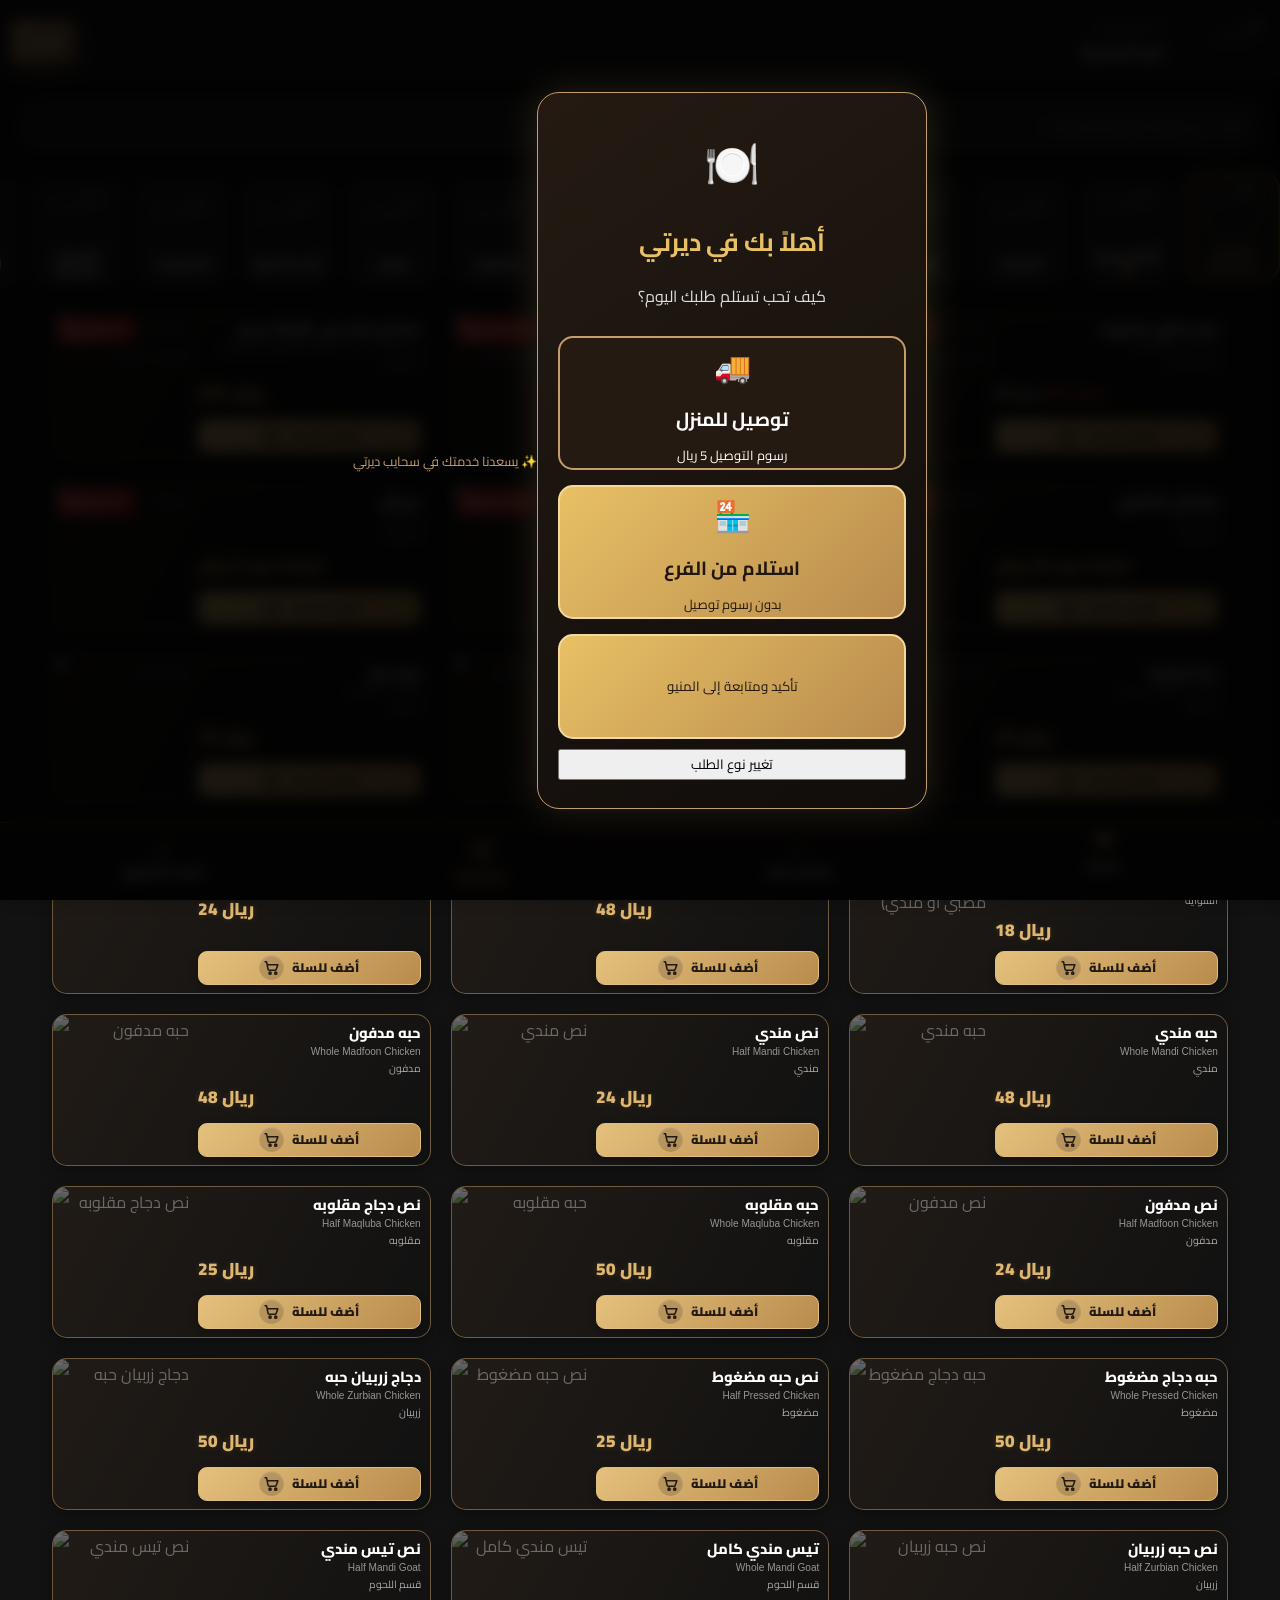
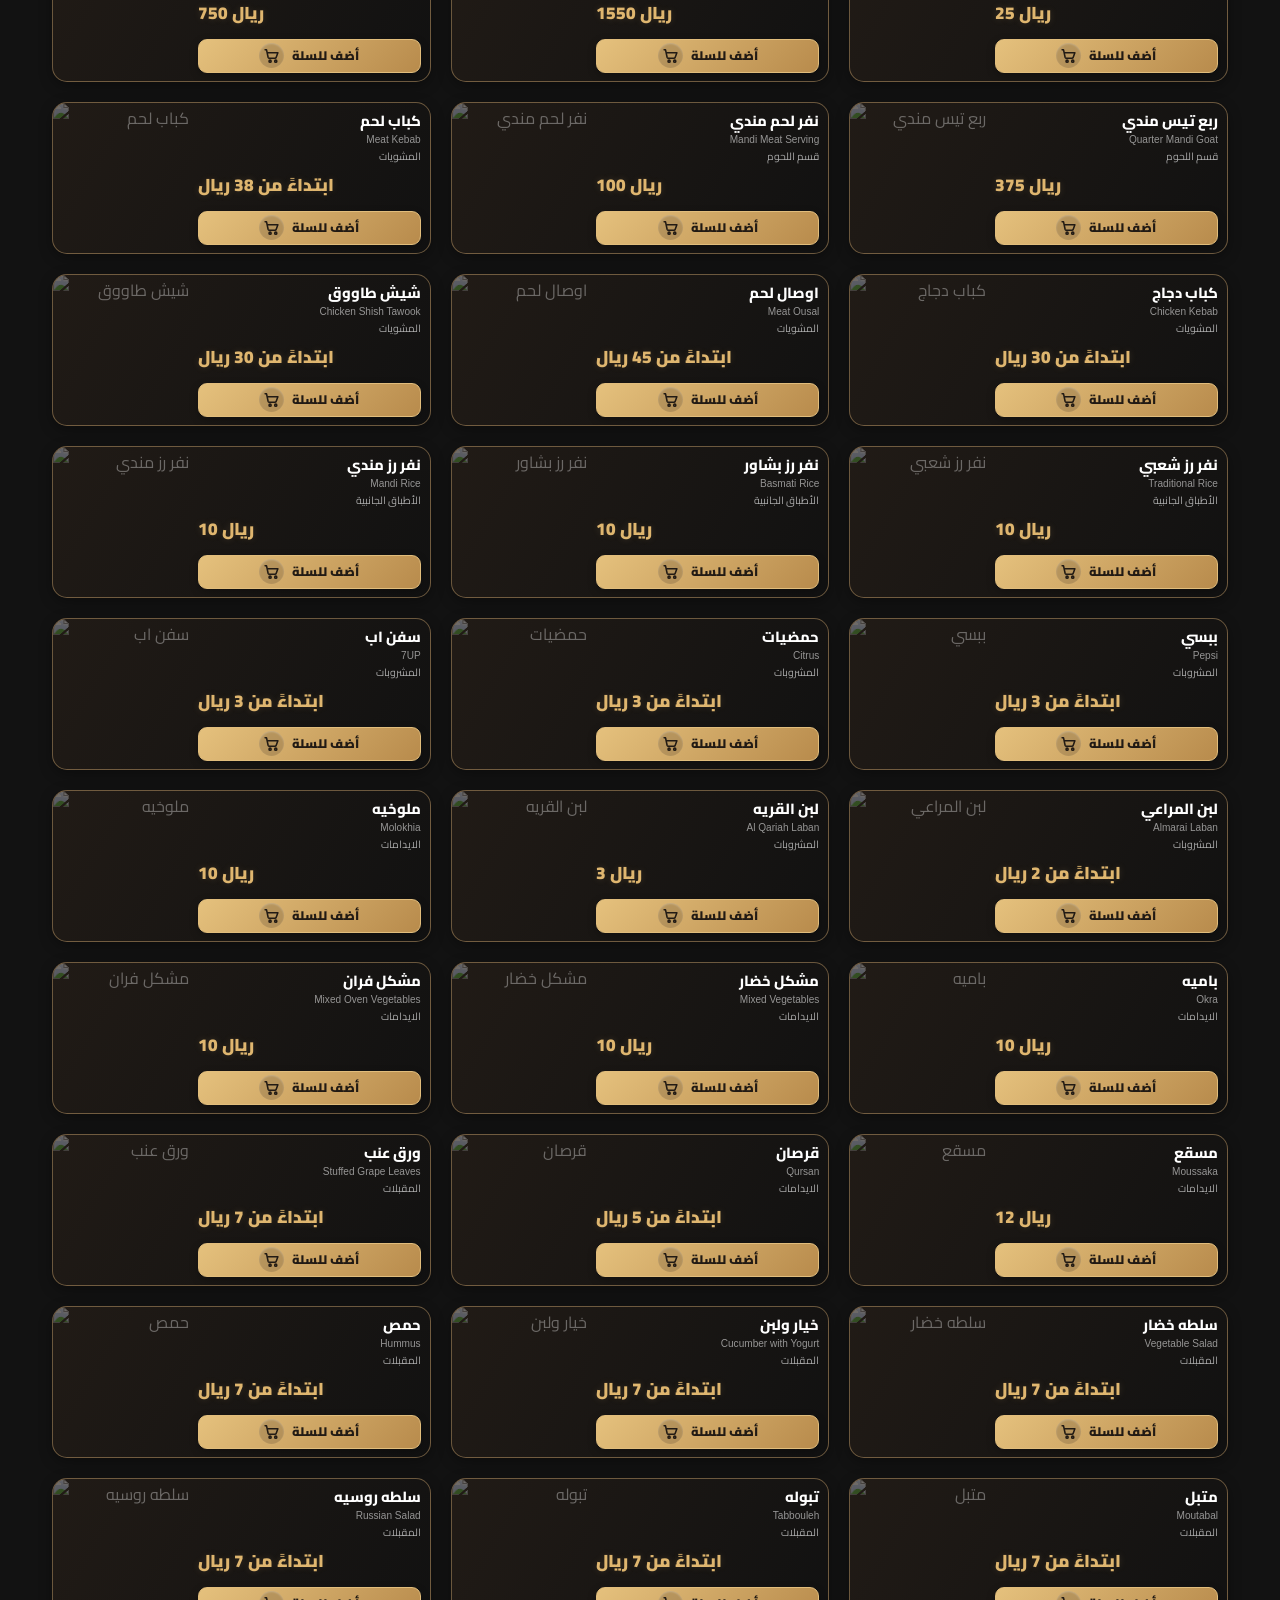
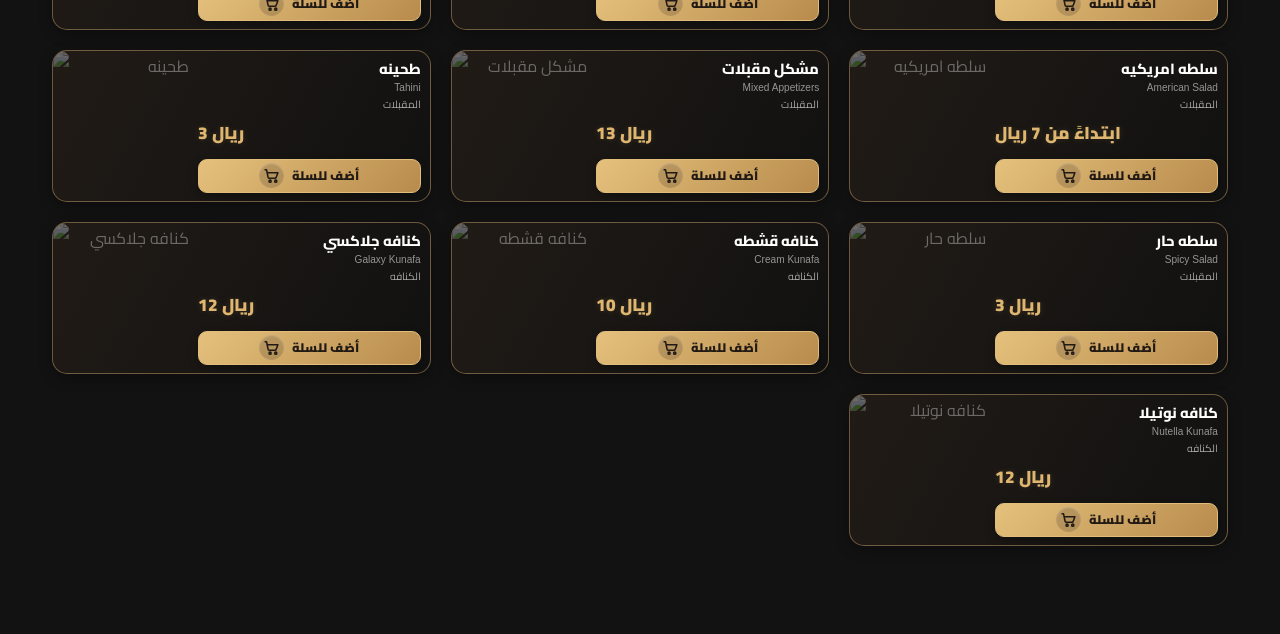
==== commit 15f793c8: "Enhance order type modal with customer details Added customer details form and updated order type mo" ====
--- a/menu.html
+++ b/menu.html
@@ -222,7 +222,9 @@
     <div class="branch-option" data-branch="branch3">الروضة خالد بن الوليد</div>
 </div>
 <!-- نافذة اختيار نوع الطلب -->
-<div id="orderTypeModal" style="display:none;"
+
+<!-- نافذة اختيار نوع الطلب وبيانات العميل -->
+<div id="orderTypeModal" style="display:flex;"
      role="dialog" aria-modal="true"
      aria-labelledby="orderTypeTitle">
 
@@ -232,9 +234,10 @@
 
         <h2 id="orderTypeTitle">أهلاً بك في ديرتي</h2>
 
-        <p>كيف تحب تستلم طلبك اليوم؟</p>
-
-        <div class="order-type-options">
+        <p id="orderTypeQuestion">كيف تحب تستلم طلبك اليوم؟</p>
+
+        <!-- اختيار نوع الطلب -->
+        <div class="order-type-options" id="orderTypeOptions">
 
             <button type="button" id="chooseDelivery"
                     class="order-type-btn delivery-btn">
@@ -252,11 +255,53 @@
 
         </div>
 
+        <!-- بيانات العميل -->
+        <div id="customerOrderForm" style="display:none;text-align:right;">
+
+            <h3 style="color:var(--gold);text-align:center;">
+                👤 بيانات العميل
+            </h3>
+
+            <label for="customerName">الاسم</label>
+            <input type="text" id="customerName"
+                   placeholder="اكتب اسمك"
+                   autocomplete="name">
+
+            <label for="customerPhone">رقم الجوال</label>
+            <input type="tel" id="customerPhone"
+                   placeholder="05xxxxxxxx"
+                   inputmode="tel"
+                   autocomplete="tel">
+
+            <!-- يظهر للتوصيل فقط -->
+            
+
+                <p id="locationStatus"
+                   style="font-size:13px;color:#fff;text-align:center;">
+                </p>
+
+            </div>
+
+            <button type="button" id="confirmCustomerDetails"
+                    class="order-type-btn pickup-btn"
+                    style="margin-top:15px;">
+                تأكيد ومتابعة إلى المنيو
+            </button>
+
+            <button type="button" id="backToOrderType"
+                    style="width:100%;margin-top:10px;">
+                تغيير نوع الطلب
+            </button>
+
+        </div>
+
         <div class="order-type-note">
             ✨ يسعدنا خدمتك في سحايب ديرتي
         </div>
 
     </div>
+</div>
+
 </div>
 <div id="sections" aria-hidden="false"></div>
 <main id="menuList" role="list"></main>
--- a/style.css
+++ b/style.css
@@ -1870,3 +1870,71 @@
 #legacyDeliveryOptions {
     display: none !important;
 }
+
+/* =========================================
+   DEERTY - تثبيت أزرار السلة عند كثرة الأصناف
+========================================= */
+
+#cartDrawer {
+    height: 100dvh !important;
+    max-height: 100dvh !important;
+    bottom: 0 !important;
+    display: flex !important;
+    flex-direction: column !important;
+    overflow: hidden !important;
+}
+
+/* قائمة الأصناف هي التي تتمدد وتتحرك */
+#cartDrawer #cartItems {
+    flex: 1 1 0% !important;
+    min-height: 0 !important;
+    overflow-y: auto !important;
+    overscroll-behavior: contain;
+    -webkit-overflow-scrolling: touch;
+}
+
+/* اقتراحات الأصناف */
+#cartDrawer #cartSuggestions {
+    flex: 0 1 auto !important;
+    max-height: 125px !important;
+    overflow-x: auto !important;
+    overflow-y: hidden !important;
+}
+
+/* بيانات العميل */
+#cartDrawer #customerInfo {
+    flex: 0 1 auto !important;
+    max-height: 190px !important;
+    overflow-y: auto !important;
+    min-height: 0 !important;
+    padding-bottom: 10px !important;
+}
+
+/* حالة الموقع */
+#cartDrawer > .delivery-options-container {
+    flex: 0 0 auto !important;
+}
+
+/* تثبيت إجمالي الطلب وأزرار الإرسال */
+#cartDrawer > .cart-footer {
+    flex: 0 0 auto !important;
+    position: relative !important;
+    margin-top: auto !important;
+    padding: 8px 12px !important;
+    padding-bottom: max(8px, env(safe-area-inset-bottom)) !important;
+    background: #1e1e1e !important;
+    border-top: 1px solid #c39e6a !important;
+    z-index: 20 !important;
+}
+
+/* إبقاء زر واتساب واضحاً */
+#cartDrawer #sendWhatsapp,
+#cartDrawer #clearCart {
+    min-height: 48px !important;
+    flex-shrink: 0 !important;
+}
+
+/* ضمان عدم خروج محتويات السلة */
+#cartDrawer > * {
+    min-width: 0;
+}
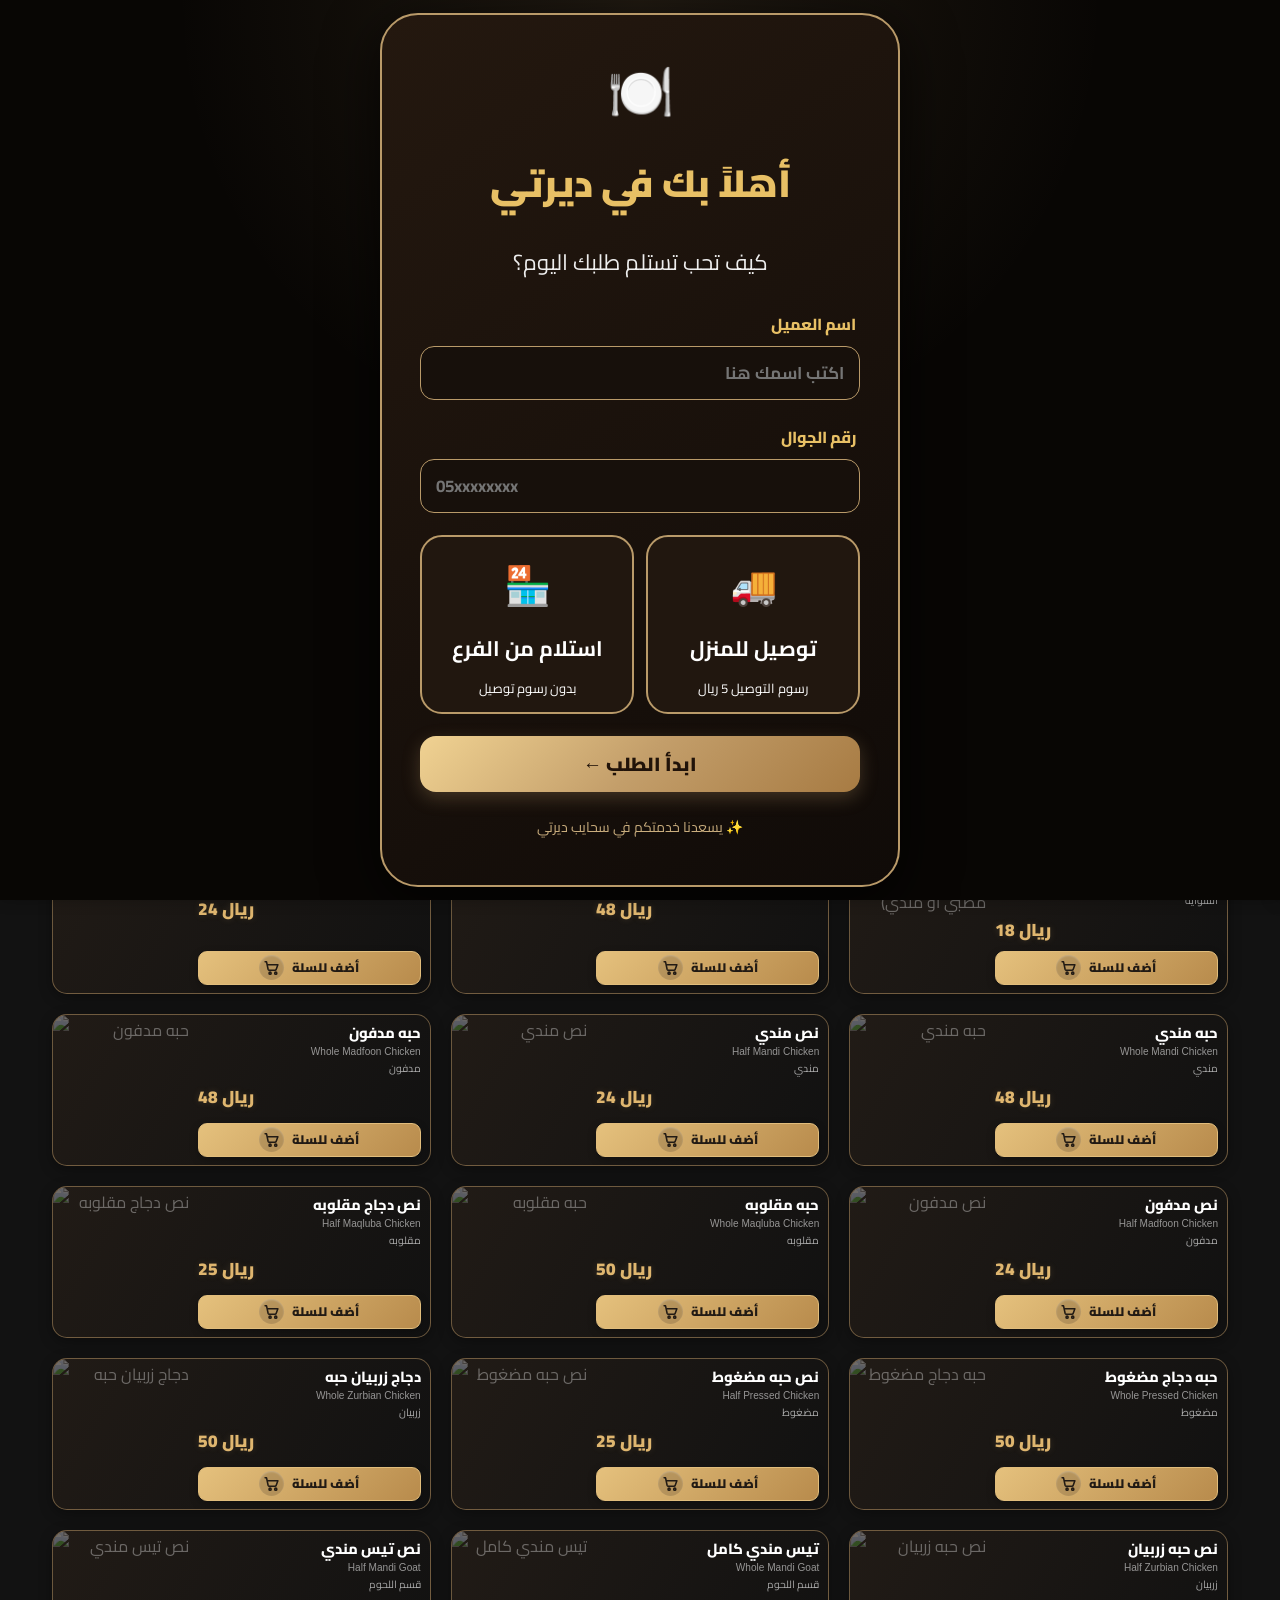
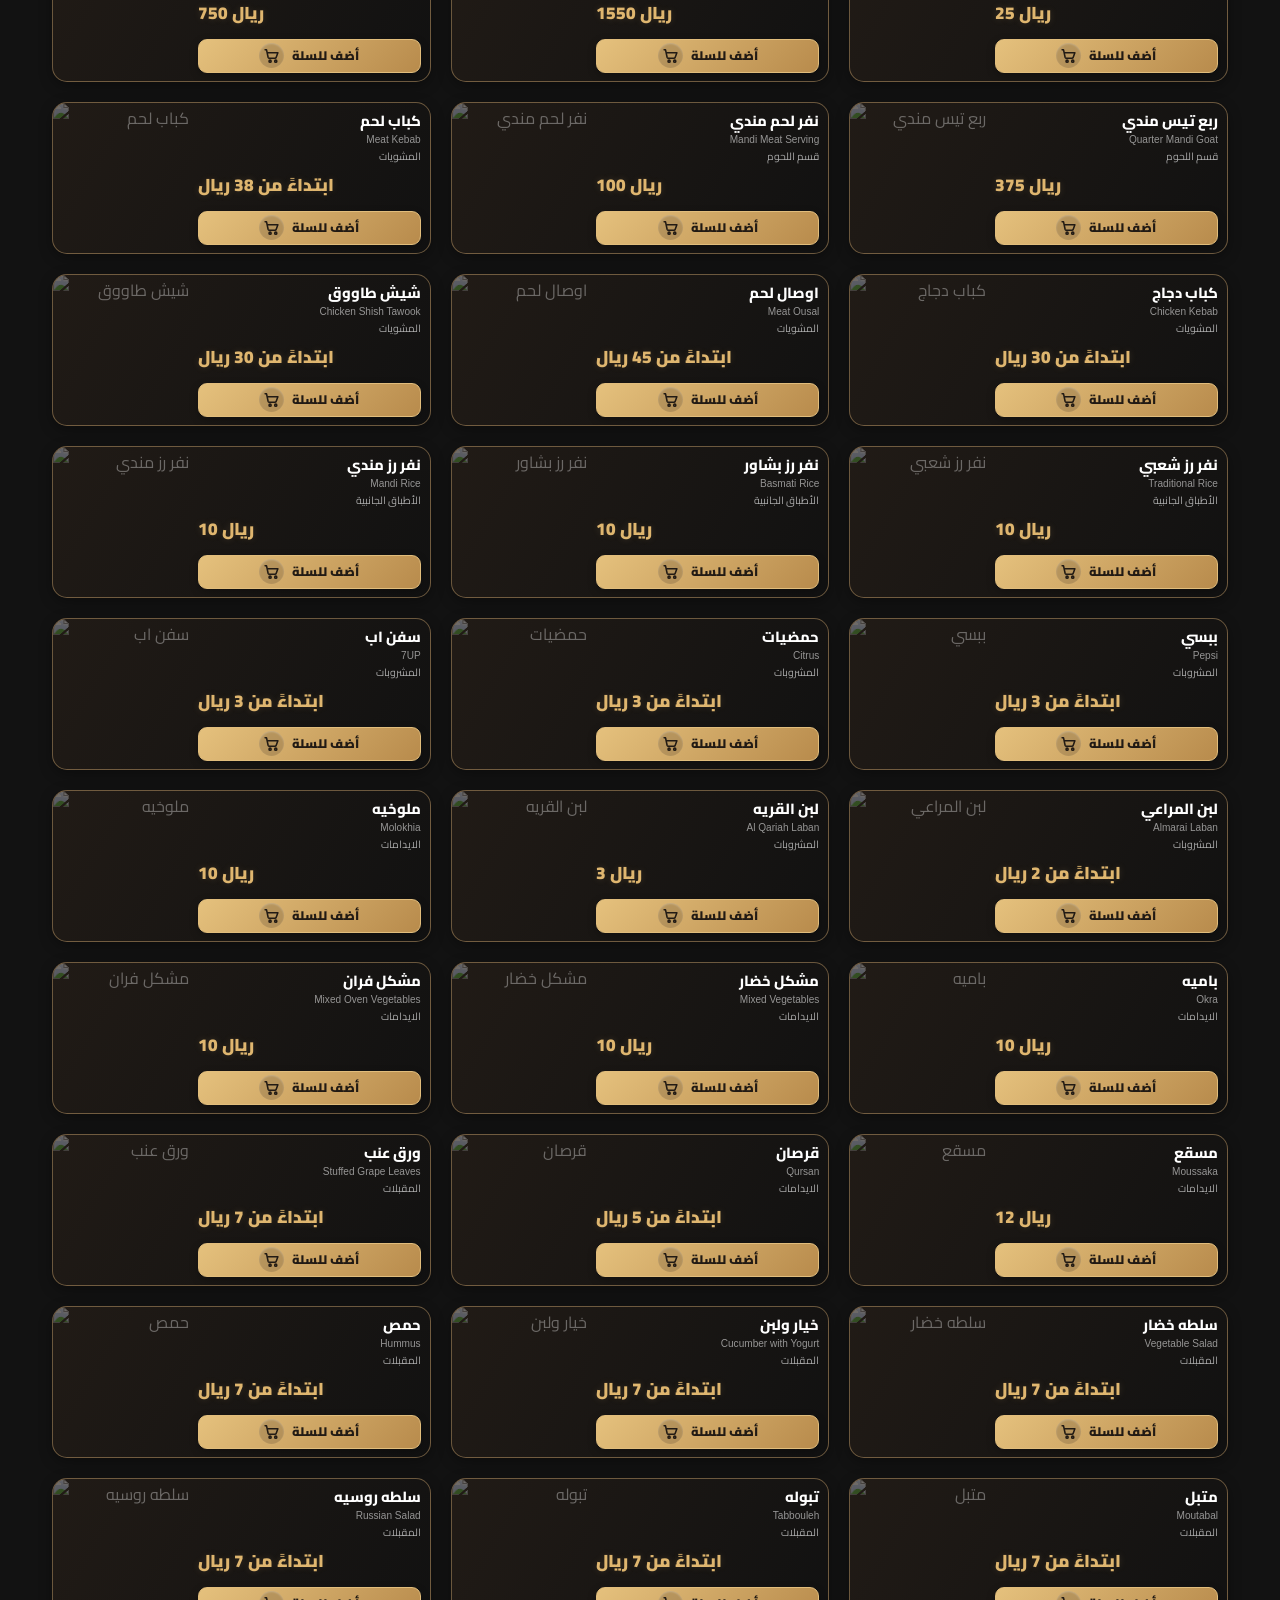
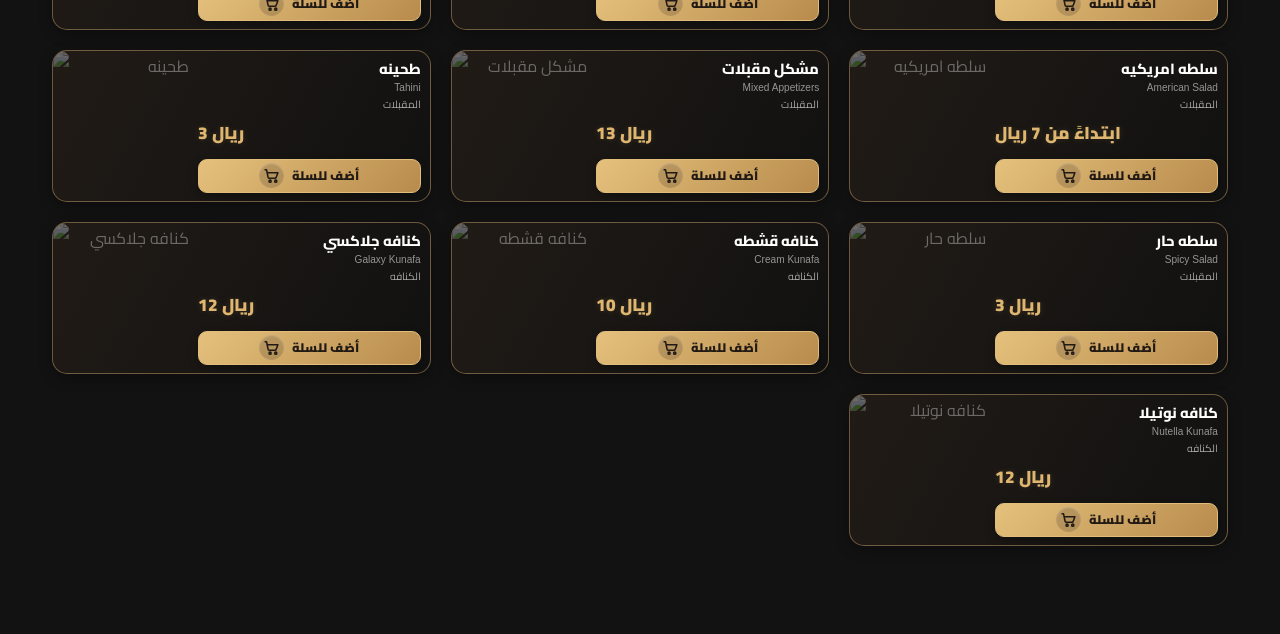
==== commit 0fbc3feb: "Add initial HTML structure for menu page" ====
--- a/menu.html
+++ b/menu.html
@@ -1,21 +1,21 @@
-
 <!DOCTYPE html>
 <html lang="ar" dir="rtl">
 <head>
 <script src="https://cdn.onesignal.com/sdks/web/v16/OneSignalSDK.page.js" defer></script>
 
 <script>
-  window.OneSignalDeferred = window.OneSignalDeferred || [];
-  OneSignalDeferred.push(async function(OneSignal) {
+window.OneSignalDeferred = window.OneSignalDeferred || [];
+OneSignalDeferred.push(async function(OneSignal) {
     await OneSignal.init({
-      appId: "e0889409-9aa2-415e-a8e6-c562b17d2de9",
+        appId: "e0889409-9aa2-415e-a8e6-c562b17d2de9",
     });
-  });
+});
 </script>
 
-<meta charset="utf-8" />
-<meta name="viewport" content="width=device-width,initial-scale=1" />
+<meta charset="utf-8">
+<meta name="viewport" content="width=device-width,initial-scale=1">
 <title>مطاعم ومطابخ سحايب ديرتي</title>
+
 <link href="https://fonts.googleapis.com/css2?family=Cairo:wght@400;700&display=swap" rel="stylesheet">
 <link rel="manifest" href="manifest.json">
 <meta name="theme-color" content="#1A1512">
@@ -23,166 +23,361 @@
 
 <style>
 #notificationPrompt {
-    display: none;
-    position: fixed;
-    top: 0;
-    left: 0;
-    width: 100%;
-    height: 100%;
-    background: rgba(0, 0, 0, 0.7);
-    z-index: 1000;
-    justify-content: center;
-    align-items: center;
-    padding: 20px;
-    box-sizing: border-box;
+    display:none;
+    position:fixed;
+    inset:0;
+    background:rgba(0,0,0,.7);
+    z-index:1000;
+    justify-content:center;
+    align-items:center;
+    padding:20px;
+    box-sizing:border-box;
 }
 
 .notification-content {
-    background: var(--card-bg-dark);
-    color: var(--light-text);
-    padding: 30px;
-    border-radius: 12px;
-    max-width: 350px;
-    width: 90%;
-    text-align: center;
-    box-shadow: 0 10px 30px rgba(0, 0, 0, 0.7);
-    animation: fadeIn 0.3s ease-out;
-    border: 1px solid var(--gold);
+    background:var(--card-bg-dark);
+    color:var(--light-text);
+    padding:30px;
+    border-radius:12px;
+    max-width:350px;
+    width:90%;
+    text-align:center;
+    border:1px solid var(--gold);
 }
 
 .notification-content h3 {
-    color: var(--gold);
-    margin-top: 0;
-    font-size: 1.5rem;
-    font-weight: 700;
-}
-
-.notification-content p {
-    margin-bottom: 25px;
-    line-height: 1.5;
+    color:var(--gold);
+    margin-top:0;
 }
 
 .notification-content button {
-    padding: 12px 20px;
-    border: none;
-    border-radius: 8px;
-    font-weight: 700;
-    cursor: pointer;
-    margin: 5px;
-    transition: background 0.2s;
-    width: 100%;
+    padding:12px 20px;
+    border:0;
+    border-radius:8px;
+    font-weight:700;
+    cursor:pointer;
+    margin:5px;
+    width:100%;
 }
 
 #allowNotifications {
-    background-color: var(--gold);
-    color: var(--old-brown);
-}
-
-#allowNotifications:hover {
-    background-color: #a07c4c;
+    background:var(--gold);
+    color:var(--old-brown);
 }
 
 #denyNotifications {
-    background-color: #333;
-    color: var(--light-text);
-}
-
-#denyNotifications:hover {
-    background-color: #555;
-}
-
-@media (min-width: 480px) {
-    .notification-content button {
-        width: 45%;
+    background:#333;
+    color:#fff;
+}
+
+@media(min-width:480px) {
+    .notification-content button {width:45%}
+}
+
+/* الشريط السفلي */
+#bottomBar {
+    position:fixed;
+    bottom:0;
+    left:0;
+    width:100%;
+    min-height:65px;
+    display:flex;
+    justify-content:space-around;
+    align-items:center;
+    background:#1A1512;
+    border-top:1px solid #c39e6a;
+    box-shadow:0 -3px 15px rgba(0,0,0,.35);
+    padding:5px 8px;
+    padding-bottom:max(5px,env(safe-area-inset-bottom));
+    box-sizing:border-box;
+    z-index:9999;
+}
+
+#bottomBar button {
+    flex:1;
+    min-height:52px;
+    border:0;
+    background:transparent;
+    color:#E8C065;
+    font-family:'Cairo',sans-serif;
+    font-size:22px;
+    font-weight:700;
+    display:flex;
+    flex-direction:column;
+    justify-content:center;
+    align-items:center;
+    cursor:pointer;
+}
+
+#bottomBar button small {
+    font-size:11px;
+    color:#fff;
+}
+
+#bottomBar #cartBtn {
+    position:relative;
+    width:auto;
+    height:auto;
+    border-radius:0;
+    padding:0;
+    box-shadow:none;
+    display:flex;
+}
+
+#bottomBar #cartBtn .cart-icon {
+    width:25px;
+    height:25px;
+    fill:#E8C065;
+}
+
+#bottomBar #cartCount {
+    position:absolute;
+    top:0;
+    right:calc(50% - 24px);
+    background:#d62828;
+    color:white;
+    border-radius:50%;
+    min-width:17px;
+    height:17px;
+    font-size:10px;
+    line-height:17px;
+    text-align:center;
+}
+
+body {padding-bottom:85px}
+
+/* شاشة البداية */
+#customerStartScreen {
+    position:fixed;
+    inset:0;
+    z-index:20000;
+    display:flex;
+    align-items:center;
+    justify-content:center;
+    padding:18px;
+    background:radial-gradient(circle at top,rgba(195,158,106,.13),transparent 42%),#080604;
+    overflow-y:auto;
+}
+
+.customer-start-card {
+    width:100%;
+    max-width:520px;
+    min-height:min(820px,calc(100dvh - 36px));
+    padding:clamp(22px,5vh,48px) clamp(18px,5vw,38px);
+    border:2px solid #b99a69;
+    border-radius:38px;
+    background:linear-gradient(145deg,#24180f,#100b08);
+    box-shadow:0 15px 55px #000b;
+    text-align:center;
+    display:flex;
+    flex-direction:column;
+    justify-content:center;
+    gap:clamp(12px,2.5vh,22px);
+}
+
+.customer-start-icon {
+    font-size:54px;
+    line-height:1.2;
+}
+
+.customer-start-card h2 {
+    margin:0;
+    color:#e8c065;
+    font-size:clamp(27px,6vw,38px);
+    font-weight:900;
+}
+
+.customer-start-subtitle {
+    margin:0 0 4px;
+    color:#eee;
+    font-size:clamp(17px,4vw,22px);
+}
+
+.customer-field {text-align:right}
+
+.customer-field label {
+    display:block;
+    margin:0 4px 7px;
+    color:#e8c065;
+    font-weight:800;
+}
+
+.customer-field input {
+    width:100%;
+    height:54px;
+    padding:10px 15px;
+    border:1px solid #b99a69;
+    border-radius:14px;
+    background:#17100b;
+    color:#fff;
+    font:700 17px Cairo,sans-serif;
+    outline:none;
+    box-sizing:border-box;
+}
+
+.customer-field input:focus {
+    box-shadow:0 0 0 3px #c39e6a44;
+}
+
+.customer-choice {
+    display:grid;
+    grid-template-columns:1fr 1fr;
+    gap:12px;
+}
+
+.customer-choice input {
+    position:absolute;
+    opacity:0;
+    pointer-events:none;
+}
+
+.customer-choice label {
+    min-height:150px;
+    border:2px solid #b99a69;
+    border-radius:22px;
+    display:flex;
+    flex-direction:column;
+    align-items:center;
+    justify-content:center;
+    gap:8px;
+    color:#fff;
+    background:#21170f;
+    cursor:pointer;
+    padding:12px;
+}
+
+.customer-choice label .choice-icon {font-size:38px}
+
+.customer-choice label strong {
+    font-size:clamp(16px,4vw,21px);
+}
+
+.customer-choice label small {
+    font-size:13px;
+    color:inherit;
+}
+
+.customer-choice input:checked+label {
+    background:linear-gradient(135deg,#f0d292,#c39e6a,#a77b43);
+    color:#211309;
+    border-color:#ffe3a4;
+}
+
+.customer-choice input:checked+label small {
+    color:#302010;
+}
+
+#continueToMenu {
+    width:100%;
+    min-height:56px;
+    border:0;
+    border-radius:16px;
+    background:linear-gradient(135deg,#f0d292,#c39e6a,#a77b43);
+    color:#211309;
+    font:900 19px Cairo,sans-serif;
+    box-shadow:0 6px 18px #c39e6a44;
+    cursor:pointer;
+}
+
+.customer-start-note {
+    margin:0;
+    color:#c9ad7d;
+    font-size:14px;
+}
+
+@media(max-height:700px) {
+    .customer-start-card {
+        min-height:auto;
+        padding:18px;
+        gap:10px;
+        border-radius:25px;
     }
-}
-
-@keyframes fadeIn {
-    from { opacity: 0; transform: scale(0.9); }
-    to { opacity: 1; transform: scale(1); }
-}
-
-/* ===== الشريط السفلي ===== */
-#bottomBar {
-    position: fixed;
-    bottom: 0;
-    left: 0;
-    width: 100%;
-    min-height: 65px;
-    display: flex;
-    justify-content: space-around;
-    align-items: center;
-    background: #1A1512;
-    border-top: 1px solid #c39e6a;
-    box-shadow: 0 -3px 15px rgba(0,0,0,0.35);
-    padding: 5px 8px;
-    padding-bottom: max(5px, env(safe-area-inset-bottom));
-    box-sizing: border-box;
-    z-index: 9999;
-}
-
-#bottomBar button {
-    flex: 1;
-    min-height: 52px;
-    border: none;
-    background: transparent;
-    color: #E8C065;
-    font-family: 'Cairo', sans-serif;
-    font-size: 22px;
-    font-weight: 700;
-    display: flex;
-    flex-direction: column;
-    justify-content: center;
-    align-items: center;
-    gap: 0;
-    cursor: pointer;
-    position: relative;
-}
-
-#bottomBar button small {
-    font-size: 11px;
-    color: #fff;
-    line-height: 1.5;
-}
-
-#bottomBar #cartBtn {
-    position: relative;
-    width: auto;
-    height: auto;
-    border-radius: 0;
-    padding: 0;
-    box-shadow: none;
-    display: flex;
-}
-
-#bottomBar #cartBtn .cart-icon {
-    width: 25px;
-    height: 25px;
-    fill: #E8C065;
-}
-
-#bottomBar #cartCount {
-    position: absolute;
-    top: 0;
-    right: calc(50% - 24px);
-    background: #d62828;
-    color: white;
-    border-radius: 50%;
-    min-width: 17px;
-    height: 17px;
-    font-size: 10px;
-    line-height: 17px;
-    text-align: center;
-}
-
-body {
-    padding-bottom: 85px;
+
+    .customer-start-icon {font-size:36px}
+    .customer-choice label {min-height:105px}
+    .customer-choice label .choice-icon {font-size:29px}
+    .customer-field input {height:46px}
+}
+
+/* تغيير طريقة الاستلام من السلة */
+.cart-delivery-switch {
+    display:grid;
+    grid-template-columns:1fr 1fr;
+    gap:8px;
+    margin:12px 0;
+}
+
+.cart-delivery-switch label {
+    display:flex;
+    flex-direction:column;
+    align-items:center;
+    justify-content:center;
+    gap:3px;
+    padding:10px 6px;
+    border:1px solid var(--gold);
+    border-radius:12px;
+    background:#21170f;
+    color:#fff;
+    font-weight:800;
+    cursor:pointer;
+    text-align:center;
+}
+
+.cart-delivery-switch input {accent-color:var(--gold)}
+
+.cart-delivery-switch label:has(input:checked) {
+    background:linear-gradient(135deg,#f0d292,#c39e6a);
+    color:#211309;
+}
+
+.cart-delivery-switch small {font-size:11px}
+
+.cart-delivery-details {
+    padding:10px;
+    margin:8px 0;
+    border:1px solid rgba(195,158,106,.45);
+    border-radius:12px;
+    background:#17100b;
+}
+
+.cart-delivery-details label {
+    display:block;
+    color:var(--gold);
+    font-weight:800;
+    margin-bottom:6px;
+}
+
+.cart-delivery-details textarea {
+    width:100%;
+    padding:10px;
+    border:1px solid var(--gold);
+    border-radius:9px;
+    background:#24180f;
+    color:#fff;
+    font:600 14px Cairo,sans-serif;
+    resize:vertical;
+    box-sizing:border-box;
+}
+
+.cart-delivery-details p {
+    font-size:12px;
+    line-height:1.7;
+    margin:8px 0;
+    color:#e8c065;
+}
+
+.cart-delivery-details button {
+    padding:8px 12px;
+    border:1px solid var(--gold);
+    border-radius:9px;
+    background:transparent;
+    color:var(--gold);
+    font:700 13px Cairo,sans-serif;
 }
 </style>
 </head>
 
 <body>
-
 
 <header>
     <button id="enableIosPush"
@@ -211,7 +406,6 @@
     </div>
 </header>
 
-
 <input type="search" id="searchBar"
        placeholder="ابحث عن وجبة سريعة أو صنف..."
        aria-label="البحث في القائمة">
@@ -221,88 +415,7 @@
     <div class="branch-option" data-branch="branch2">شمال الرياض مخرج ٦</div>
     <div class="branch-option" data-branch="branch3">الروضة خالد بن الوليد</div>
 </div>
-<!-- نافذة اختيار نوع الطلب -->
-
-<!-- نافذة اختيار نوع الطلب وبيانات العميل -->
-<div id="orderTypeModal" style="display:flex;"
-     role="dialog" aria-modal="true"
-     aria-labelledby="orderTypeTitle">
-
-    <div class="order-type-content">
-
-        <div class="order-type-logo">🍽️</div>
-
-        <h2 id="orderTypeTitle">أهلاً بك في ديرتي</h2>
-
-        <p id="orderTypeQuestion">كيف تحب تستلم طلبك اليوم؟</p>
-
-        <!-- اختيار نوع الطلب -->
-        <div class="order-type-options" id="orderTypeOptions">
-
-            <button type="button" id="chooseDelivery"
-                    class="order-type-btn delivery-btn">
-                <span class="order-type-icon">🚚</span>
-                <strong>توصيل للمنزل</strong>
-                <small>رسوم التوصيل 5 ريال</small>
-            </button>
-
-            <button type="button" id="choosePickup"
-                    class="order-type-btn pickup-btn">
-                <span class="order-type-icon">🏪</span>
-                <strong>استلام من الفرع</strong>
-                <small>بدون رسوم توصيل</small>
-            </button>
-
-        </div>
-
-        <!-- بيانات العميل -->
-        <div id="customerOrderForm" style="display:none;text-align:right;">
-
-            <h3 style="color:var(--gold);text-align:center;">
-                👤 بيانات العميل
-            </h3>
-
-            <label for="customerName">الاسم</label>
-            <input type="text" id="customerName"
-                   placeholder="اكتب اسمك"
-                   autocomplete="name">
-
-            <label for="customerPhone">رقم الجوال</label>
-            <input type="tel" id="customerPhone"
-                   placeholder="05xxxxxxxx"
-                   inputmode="tel"
-                   autocomplete="tel">
-
-            <!-- يظهر للتوصيل فقط -->
-            
-
-                <p id="locationStatus"
-                   style="font-size:13px;color:#fff;text-align:center;">
-                </p>
-
-            </div>
-
-            <button type="button" id="confirmCustomerDetails"
-                    class="order-type-btn pickup-btn"
-                    style="margin-top:15px;">
-                تأكيد ومتابعة إلى المنيو
-            </button>
-
-            <button type="button" id="backToOrderType"
-                    style="width:100%;margin-top:10px;">
-                تغيير نوع الطلب
-            </button>
-
-        </div>
-
-        <div class="order-type-note">
-            ✨ يسعدنا خدمتك في سحايب ديرتي
-        </div>
-
-    </div>
-</div>
-
-</div>
+
 <div id="sections" aria-hidden="false"></div>
 <main id="menuList" role="list"></main>
 
@@ -320,59 +433,43 @@
     <div id="cartItems"></div>
     <div id="cartSuggestions"></div>
 
-    <div id="legacyDeliveryOptions" class="delivery-options-container">
-        <input type="radio" id="deliveryTypePickup" name="deliveryType" value="pickup">
-        <label for="deliveryTypePickup" class="delivery-option">
-            <span>استلام</span>
+    <div class="cart-delivery-switch" aria-label="تغيير طريقة الاستلام">
+        <label>
+            <input type="radio" name="cartDeliveryType" value="delivery">
+            🚚 توصيل للمنزل
+            <small>5 ريال</small>
         </label>
 
-        <input type="radio" id="deliveryTypeDelivery" name="deliveryType" value="delivery">
-        <label for="deliveryTypeDelivery" class="delivery-option">
-            <span>توصيل <span class="cost">5 ريال</span></span>
+        <label>
+            <input type="radio" name="cartDeliveryType" value="pickup">
+            🏪 استلام من الفرع
+            <small>مجاناً</small>
         </label>
     </div>
 
-    <div class="delivery-options-container" style="padding:10px;">
-        <p id="locationStatus" style="font-size:0.8em;color:#fff;text-align:center;margin:5px 0 0 0;"></p>
-    </div>
-
- 
-<!-- بيانات العميل -->
-<div id="customerInfo" class="customer-info">
-
-    <h3>👤 بيانات العميل</h3>
-
-    <label for="customerName">الاسم</label>
-    <input
-        type="text"
-        id="customerName"
-        placeholder="اكتب اسمك"
-        autocomplete="name"
-    >
-
-    <label for="customerPhone">رقم الجوال</label>
-    <input
-        type="tel"
-        id="customerPhone"
-        placeholder="05xxxxxxxx"
-        inputmode="tel"
-        autocomplete="tel"
-    >
-
-    <label for="customerAddress">العنوان التفصيلي</label>
-    <textarea
-        id="customerAddress"
-        placeholder="اسم الحي والشارع ورقم المنزل أو ملاحظات الوصول"
-        rows="2"
-    ></textarea>
-
-</div>
+    <div id="cartOrderType" class="cart-order-type"></div>
+
+    <div id="cartDeliveryDetails" class="cart-delivery-details" style="display:none">
+        <label for="cartCustomerAddress">🏠 الحي والعنوان التفصيلي</label>
+        <textarea id="cartCustomerAddress" rows="2"
+            placeholder="اكتب الحي والشارع ورقم المنزل أو وصف الموقع"></textarea>
+
+        <p id="locationStatus" aria-live="polite">
+            📍 سيتم تحديد موقعك عند اختيار التوصيل
+        </p>
+
+        <button type="button" id="getLocationBtn">📍 تحديث موقعي</button>
+    </div>
 
     <div class="cart-footer">
         <div id="totalBreakdown"></div>
         <div style="display:flex;gap:8px;">
-            <button id="sendWhatsapp" class="primary-btn" style="flex:1;">إرسال عبر واتساب</button>
-            <button id="clearCart" class="danger-btn" style="width:120px;">مسح السلة</button>
+            <button id="sendWhatsapp" class="primary-btn" style="flex:1;">
+                إرسال عبر واتساب
+            </button>
+            <button id="clearCart" class="danger-btn" style="width:120px;">
+                مسح السلة
+            </button>
         </div>
     </div>
 </div>
@@ -404,7 +501,9 @@
     <div class="modal-content">
         <h3 id="modalTitle"></h3>
         <div id="modalOptions"></div>
-        <textarea id="itemNote" placeholder="ملاحظات خاصة على هذا الصنف (مثل: بدون ملح، فلفل خفيف)..." rows="3"></textarea>
+        <textarea id="itemNote"
+            placeholder="ملاحظات خاصة على هذا الصنف (مثل: بدون ملح، فلفل خفيف)..."
+            rows="3"></textarea>
         <button id="modalConfirm" class="primary-btn">تأكيد</button>
     </div>
 </div>
@@ -428,6 +527,77 @@
     <button onclick="closeIosBanner()">مفهوم 👍</button>
 </div>
 
-<script src="Script.js?v=49.8" defer></script>
+<script src="Script.js?v=51.0" defer></script>
+
+<!-- شاشة البداية بعد اختيار الفرع -->
+<div id="customerStartScreen">
+    <section class="customer-start-card">
+
+        <div class="customer-start-icon">🍽️</div>
+
+        <h2>أهلاً بك في ديرتي</h2>
+
+        <p class="customer-start-subtitle">
+            كيف تحب تستلم طلبك اليوم؟
+        </p>
+
+        <div class="customer-field">
+            <label for="customerName">اسم العميل</label>
+            <input id="customerName" type="text"
+                maxlength="60" autocomplete="name"
+                placeholder="اكتب اسمك هنا">
+        </div>
+
+        <div class="customer-field">
+            <label for="customerPhone">رقم الجوال</label>
+            <input id="customerPhone" type="tel"
+                inputmode="tel" maxlength="15"
+                autocomplete="tel" placeholder="05xxxxxxxx">
+        </div>
+
+        <div class="customer-field" id="startAddressField" style="display:none">
+            <label for="customerAddress">الحي والعنوان التفصيلي للتوصيل</label>
+            <input id="customerAddress" type="text"
+                maxlength="180" autocomplete="street-address"
+                placeholder="مثال: حي لبن، شارع ...، منزل رقم ...">
+        </div>
+
+        <div class="customer-choice">
+
+            <div>
+                <input type="radio" id="startDelivery"
+                    name="startDeliveryType" value="delivery">
+
+                <label for="startDelivery">
+                    <span class="choice-icon">🚚</span>
+                    <strong>توصيل للمنزل</strong>
+                    <small>رسوم التوصيل 5 ريال</small>
+                </label>
+            </div>
+
+            <div>
+                <input type="radio" id="startPickup"
+                    name="startDeliveryType" value="pickup">
+
+                <label for="startPickup">
+                    <span class="choice-icon">🏪</span>
+                    <strong>استلام من الفرع</strong>
+                    <small>بدون رسوم توصيل</small>
+                </label>
+            </div>
+
+        </div>
+
+        <button id="continueToMenu" type="button">
+            ابدأ الطلب ←
+        </button>
+
+        <p class="customer-start-note">
+            ✨ يسعدنا خدمتكم في سحايب ديرتي
+        </p>
+
+    </section>
+</div>
+
 </body>
 </html>
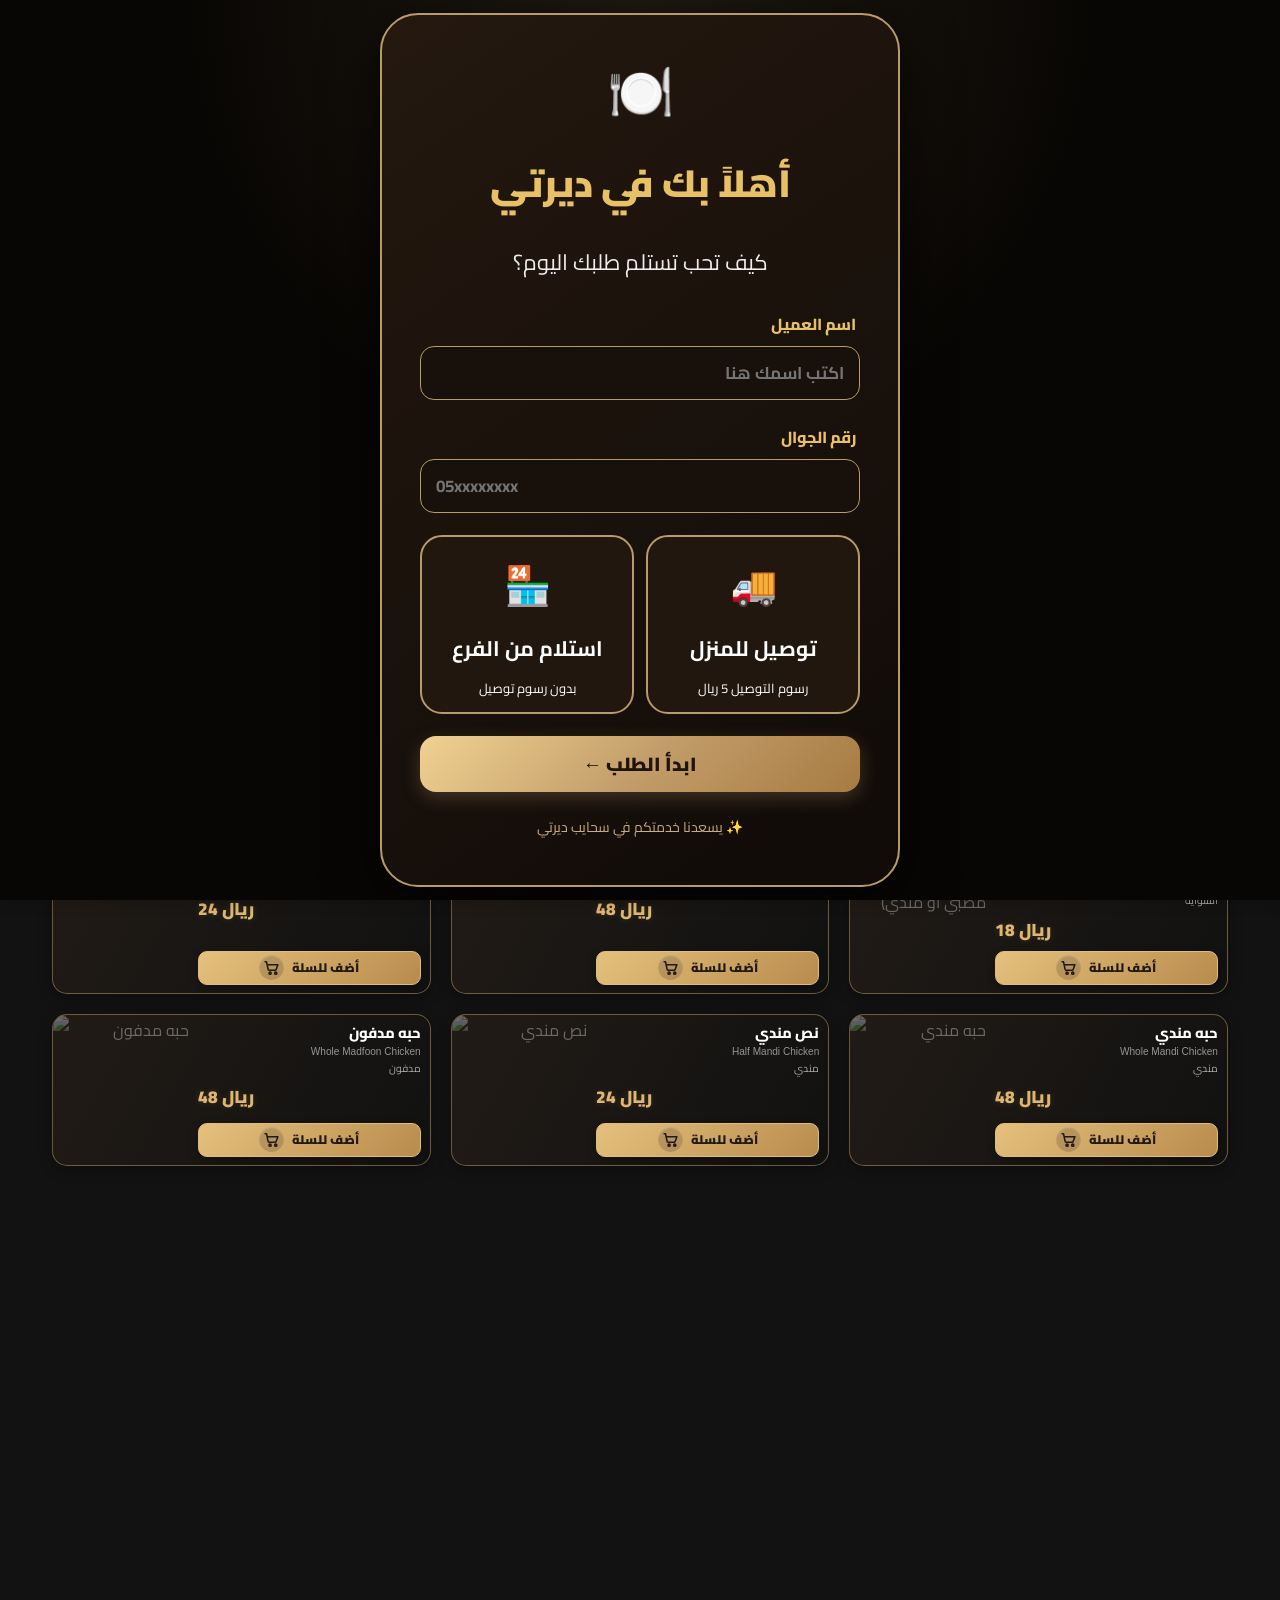
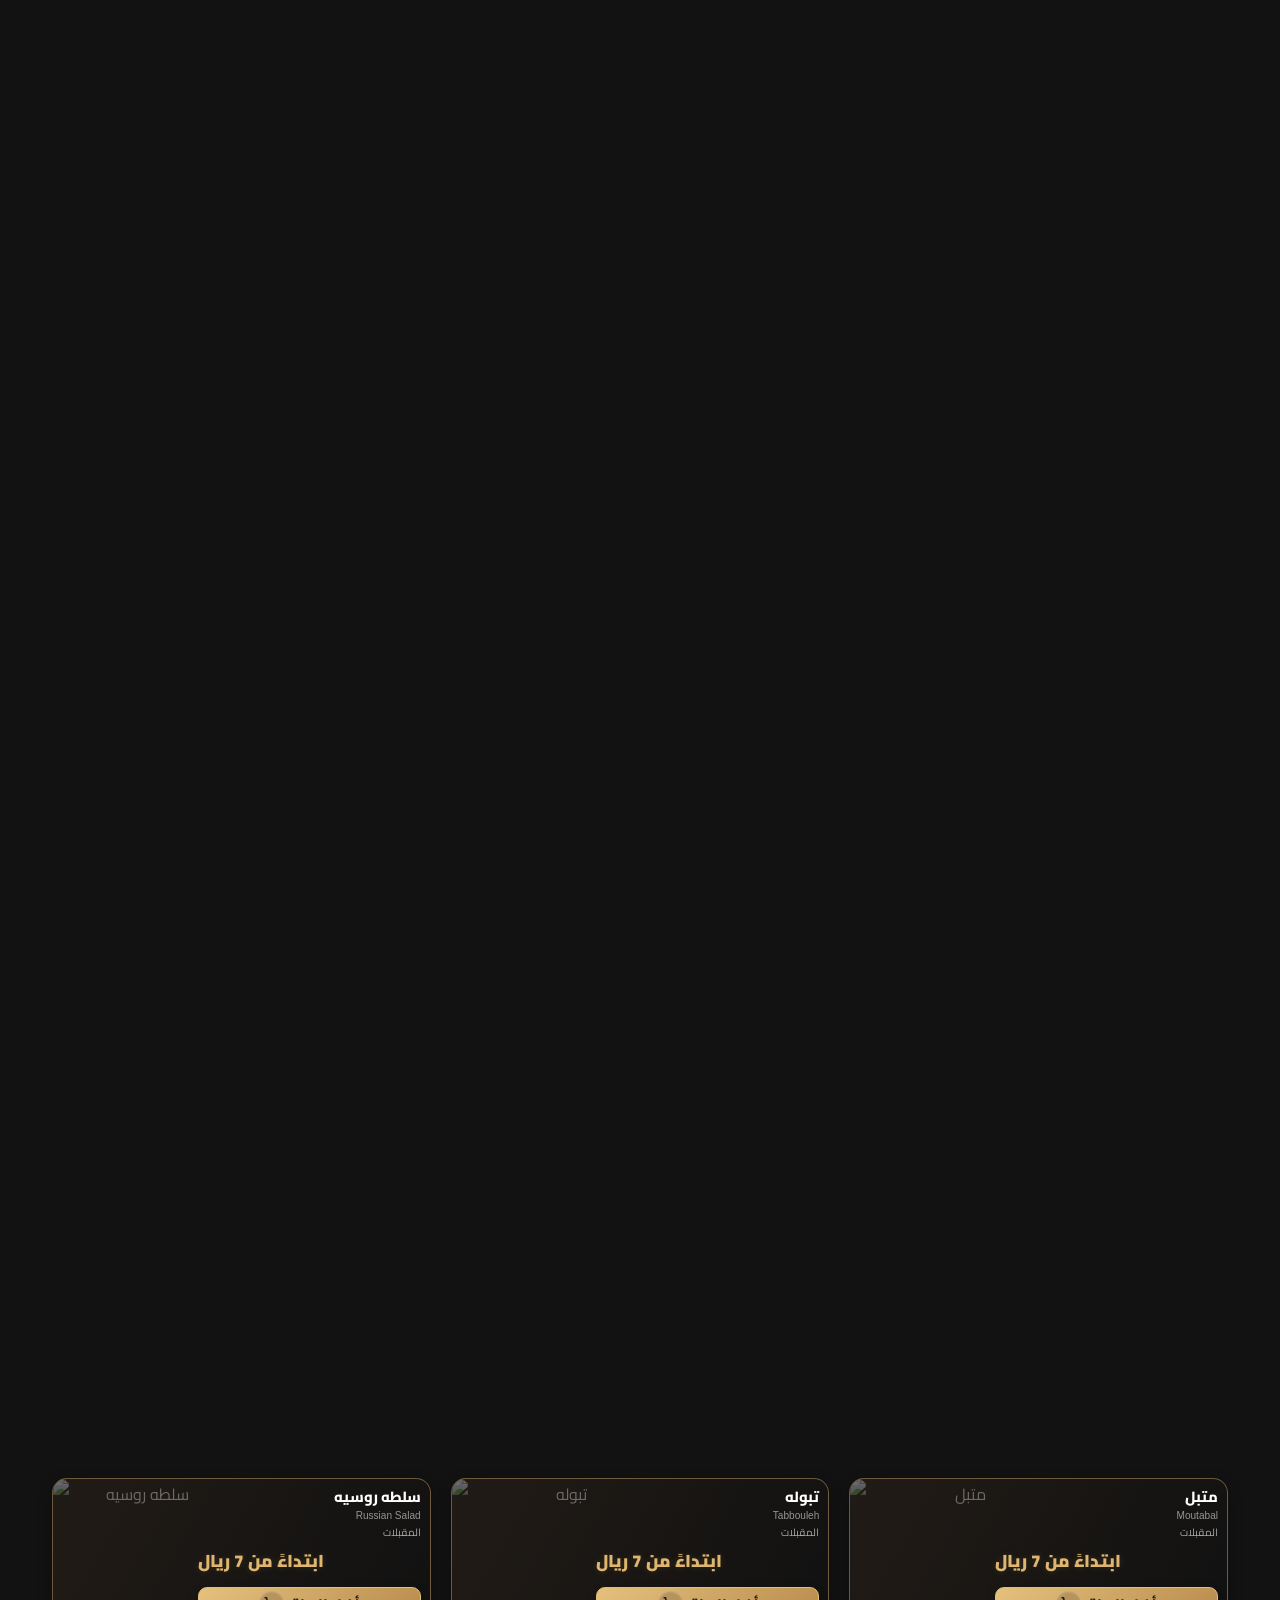
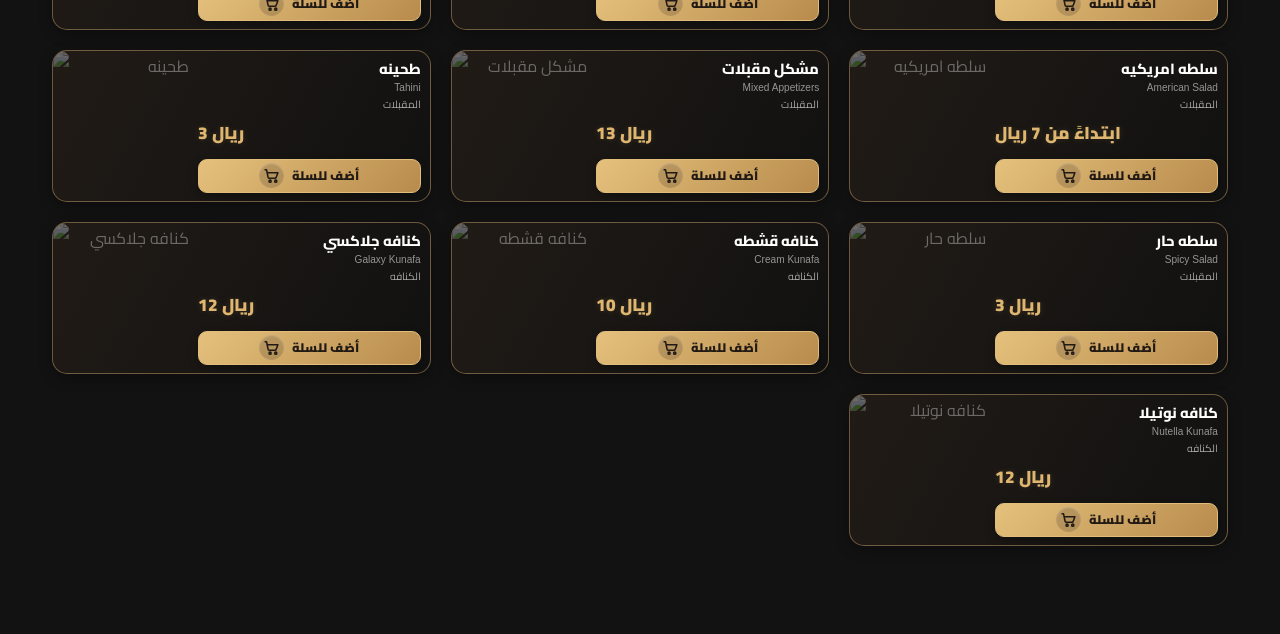
==== commit a676750c: "Update script version in menu.html" ====
--- a/menu.html
+++ b/menu.html
@@ -1,3 +1,4 @@
+
 <!DOCTYPE html>
 <html lang="ar" dir="rtl">
 <head>
@@ -433,40 +434,51 @@
     <div id="cartItems"></div>
     <div id="cartSuggestions"></div>
 
+    <!-- اختيار نوع الطلب -->
     <div class="cart-delivery-switch" aria-label="تغيير طريقة الاستلام">
+
         <label>
-            <input type="radio" name="cartDeliveryType" value="delivery">
+            <input type="radio" name="deliveryType" value="delivery">
             🚚 توصيل للمنزل
             <small>5 ريال</small>
         </label>
 
         <label>
-            <input type="radio" name="cartDeliveryType" value="pickup">
+            <input type="radio" name="deliveryType" value="pickup">
             🏪 استلام من الفرع
             <small>مجاناً</small>
         </label>
+
     </div>
 
     <div id="cartOrderType" class="cart-order-type"></div>
 
+    <!-- تفاصيل التوصيل -->
     <div id="cartDeliveryDetails" class="cart-delivery-details" style="display:none">
-        <label for="cartCustomerAddress">🏠 الحي والعنوان التفصيلي</label>
-        <textarea id="cartCustomerAddress" rows="2"
+
+        <label for="manualAddress">🏠 الحي والعنوان التفصيلي</label>
+
+        <textarea id="manualAddress" rows="2"
             placeholder="اكتب الحي والشارع ورقم المنزل أو وصف الموقع"></textarea>
 
         <p id="locationStatus" aria-live="polite">
             📍 سيتم تحديد موقعك عند اختيار التوصيل
         </p>
 
-        <button type="button" id="getLocationBtn">📍 تحديث موقعي</button>
+        <button type="button" id="getLocationBtn">
+            📍 تحديث موقعي
+        </button>
+
     </div>
 
     <div class="cart-footer">
         <div id="totalBreakdown"></div>
+
         <div style="display:flex;gap:8px;">
             <button id="sendWhatsapp" class="primary-btn" style="flex:1;">
                 إرسال عبر واتساب
             </button>
+
             <button id="clearCart" class="danger-btn" style="width:120px;">
                 مسح السلة
             </button>
@@ -481,6 +493,7 @@
         <svg viewBox="0 0 24 24" class="cart-icon">
             <path d="M7 4h-2l-1 2h2l3.6 7.59-1.35 2.44C7.52 16.37 8 17 8.7 17H19v-2H9.42c-.14 0-.25-.11-.25-.25l.03-.12L10.1 13h6.45c.75 0 1.41-.41 1.75-1.03l3.58-6.49A1 1 0 0 0 21 4H7z"/>
         </svg>
+
         <span id="cartCount">0</span>
         <small>السلة</small>
     </button>
@@ -497,37 +510,50 @@
 
 </nav>
 
+<!-- نافذة خيارات المنتجات -->
 <div id="optionModal">
     <div class="modal-content">
         <h3 id="modalTitle"></h3>
         <div id="modalOptions"></div>
+
         <textarea id="itemNote"
             placeholder="ملاحظات خاصة على هذا الصنف (مثل: بدون ملح، فلفل خفيف)..."
             rows="3"></textarea>
-        <button id="modalConfirm" class="primary-btn">تأكيد</button>
+
+        <button id="modalConfirm" class="primary-btn">
+            تأكيد
+        </button>
     </div>
 </div>
 
+<!-- نافذة الإشعارات -->
 <div id="notificationPrompt">
     <div class="notification-content">
         <h3>هل تريد أن يصلك جديد عروضنا؟ 📢</h3>
-        <p>قم بتفعيل الإشعارات لتكون أول من يعلم عند إضافة أطباق جديدة أو خصومات مميزة!</p>
+
+        <p>
+            قم بتفعيل الإشعارات لتكون أول من يعلم عند إضافة أطباق جديدة أو خصومات مميزة!
+        </p>
+
         <button id="allowNotifications">نعم، أريد ذلك</button>
         <button id="denyNotifications">لا شكراً</button>
     </div>
 </div>
 
+<!-- تعليمات تثبيت الآيفون -->
 <div id="iosInstallBanner" class="ios-install-banner">
-    <h3 style="color:var(--gold);margin-top:0;">📱 تثبيت التطبيق على الآيفون</h3>
+    <h3 style="color:var(--gold);margin-top:0;">
+        📱 تثبيت التطبيق على الآيفون
+    </h3>
+
     <ul class="ios-steps">
         <li>1️⃣ اضغط على زر <strong>المشاركة</strong> <span class="ios-icon">⏏️</span> في الأسفل.</li>
         <li>2️⃣ انزل بالقائمة واختر <strong>"إضافة إلى الصفحة الرئيسية"</strong> <span class="ios-icon">➕</span>.</li>
         <li>3️⃣ اضغط <strong>"إضافة"</strong> في الزاوية العلوية.</li>
     </ul>
+
     <button onclick="closeIosBanner()">مفهوم 👍</button>
 </div>
-
-<script src="Script.js?v=51.0" defer></script>
 
 <!-- شاشة البداية بعد اختيار الفرع -->
 <div id="customerStartScreen">
@@ -543,6 +569,7 @@
 
         <div class="customer-field">
             <label for="customerName">اسم العميل</label>
+
             <input id="customerName" type="text"
                 maxlength="60" autocomplete="name"
                 placeholder="اكتب اسمك هنا">
@@ -550,6 +577,7 @@
 
         <div class="customer-field">
             <label for="customerPhone">رقم الجوال</label>
+
             <input id="customerPhone" type="tel"
                 inputmode="tel" maxlength="15"
                 autocomplete="tel" placeholder="05xxxxxxxx">
@@ -557,6 +585,7 @@
 
         <div class="customer-field" id="startAddressField" style="display:none">
             <label for="customerAddress">الحي والعنوان التفصيلي للتوصيل</label>
+
             <input id="customerAddress" type="text"
                 maxlength="180" autocomplete="street-address"
                 placeholder="مثال: حي لبن، شارع ...، منزل رقم ...">
@@ -599,5 +628,7 @@
     </section>
 </div>
 
+<script src="Script.js?v=1.1" defer></script>
+
 </body>
 </html>
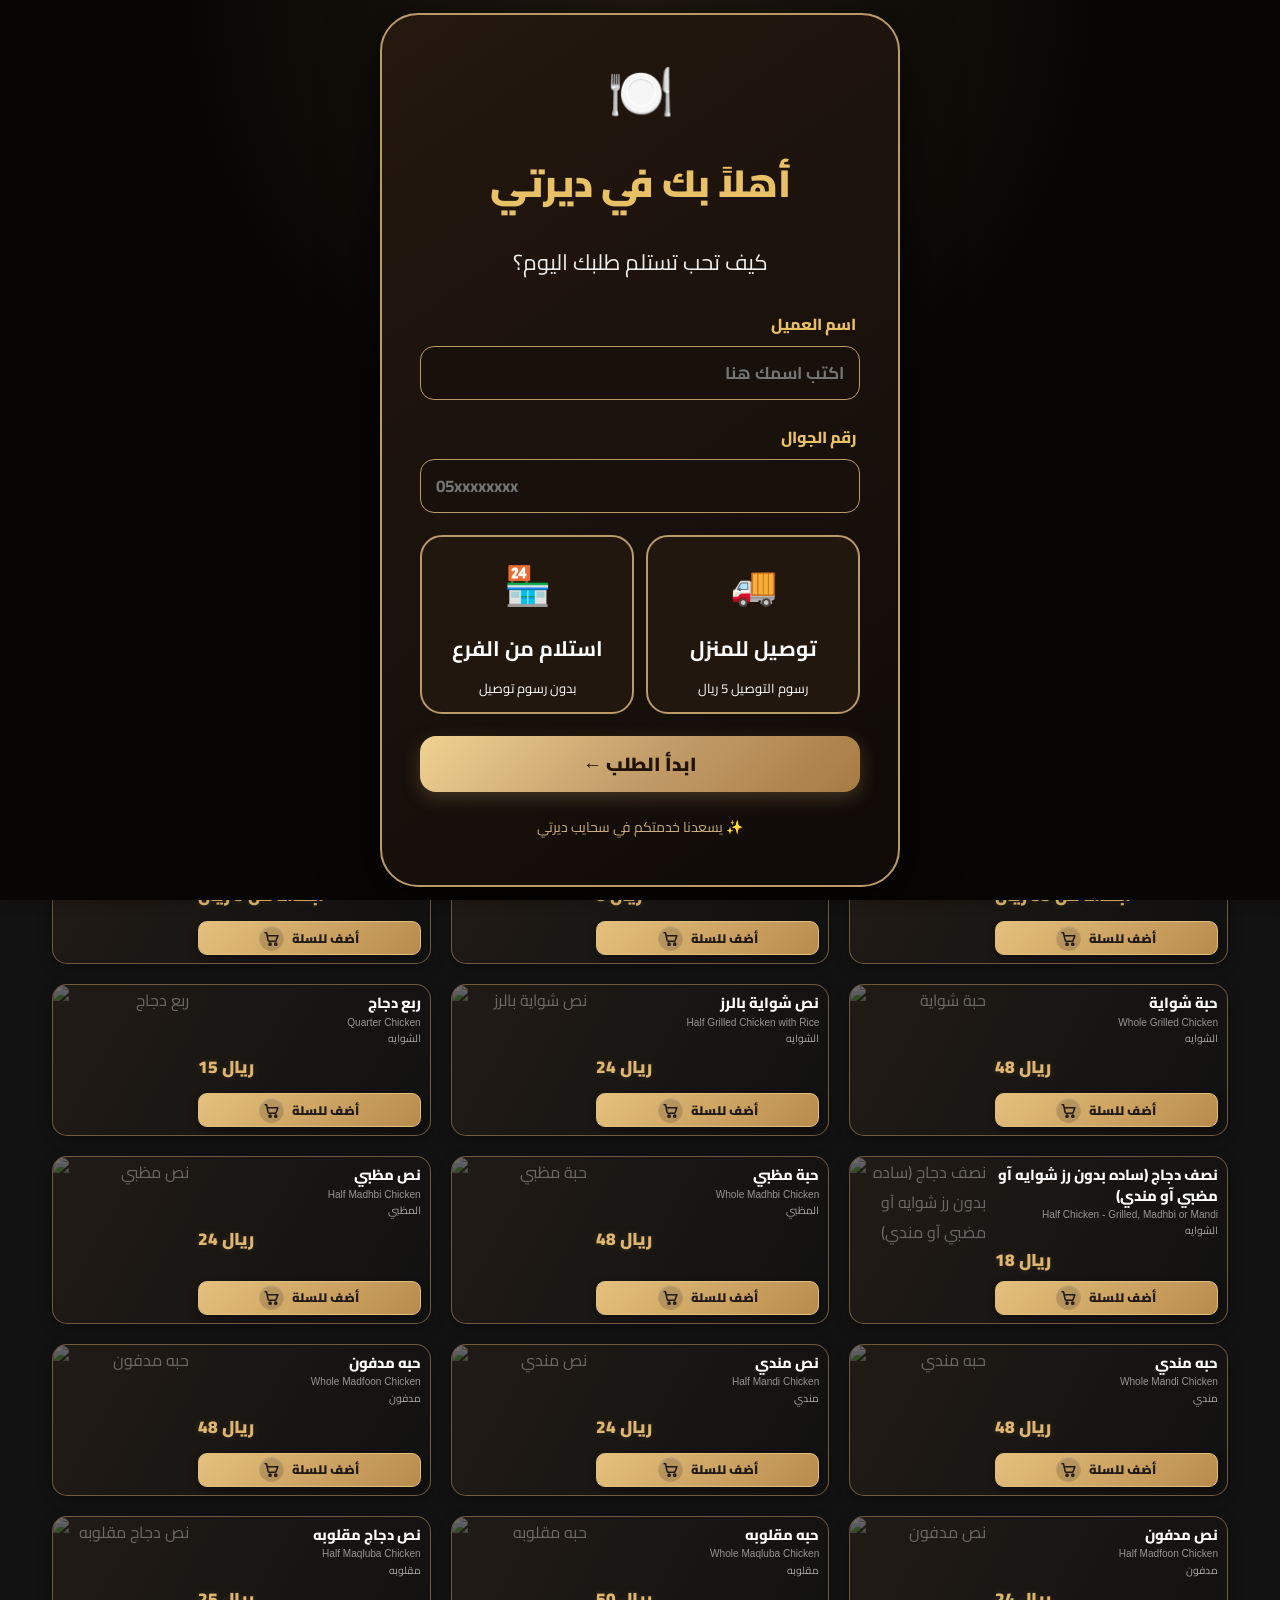
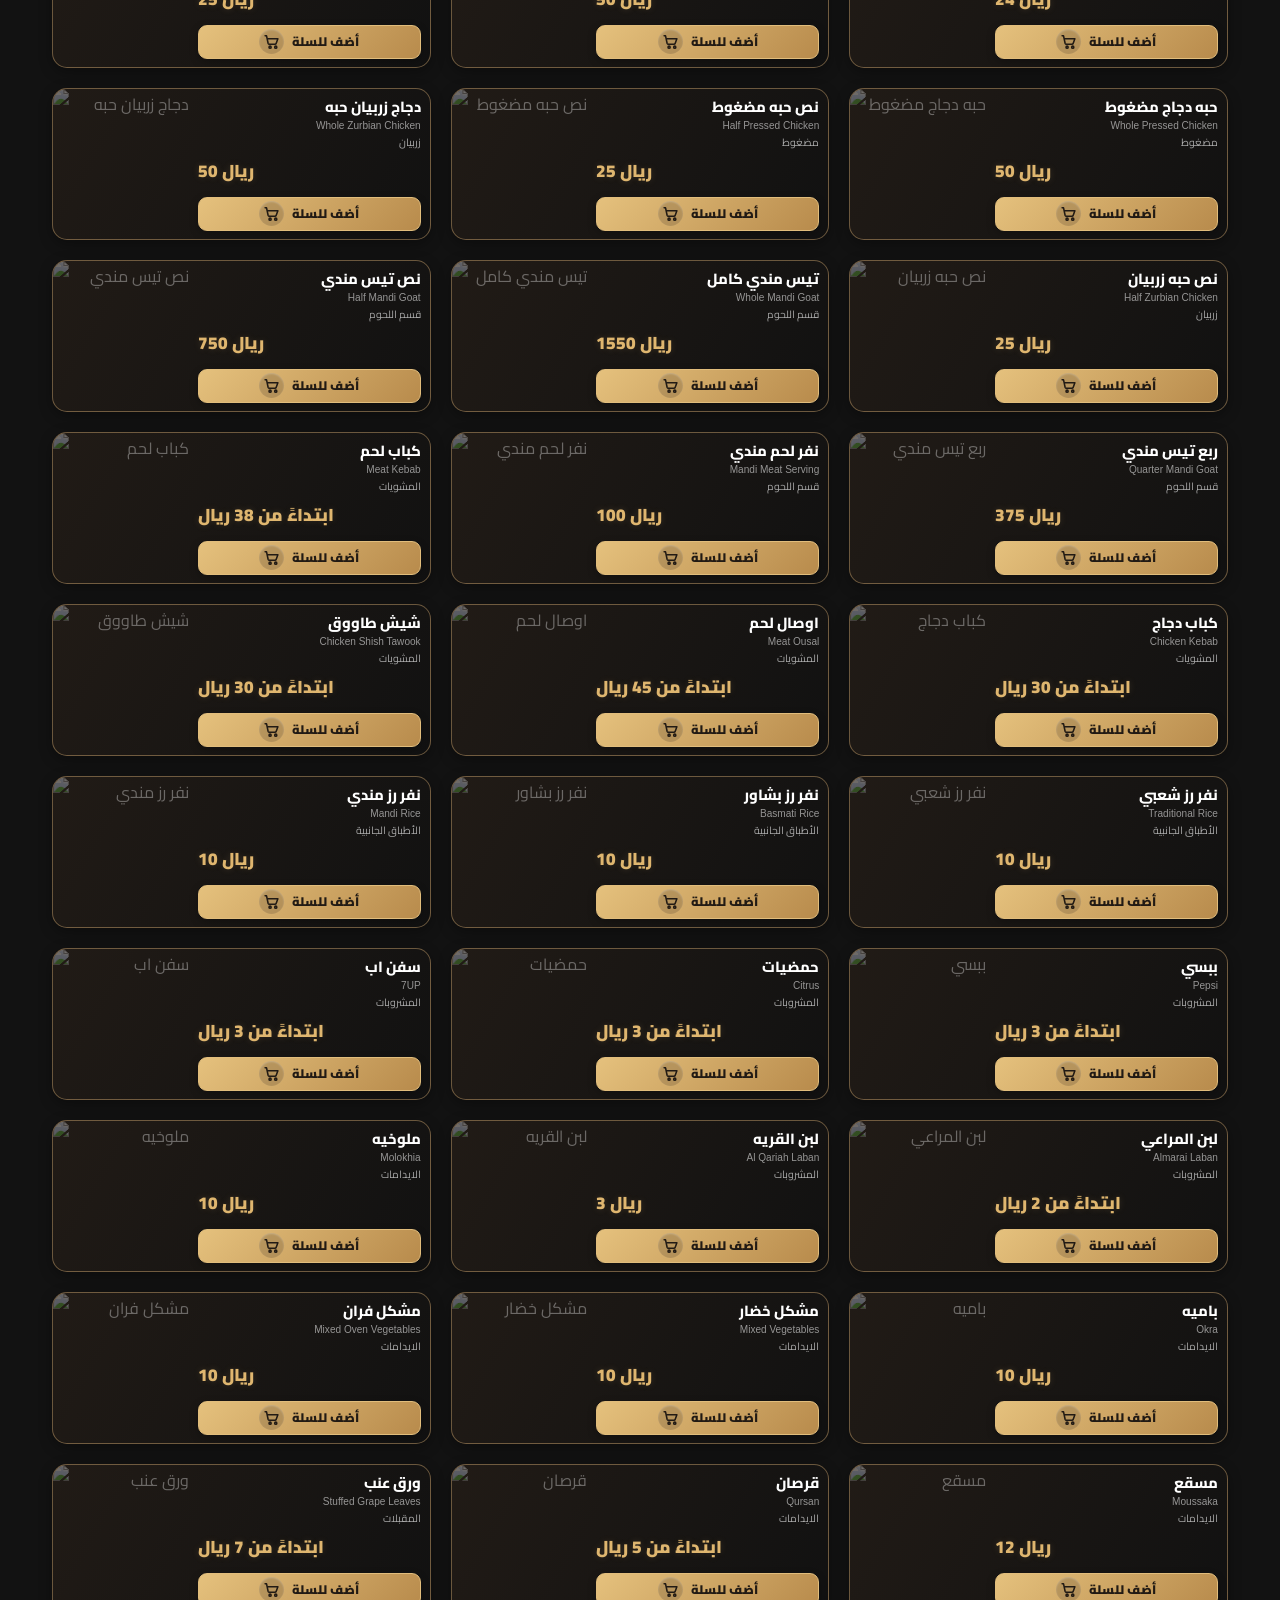
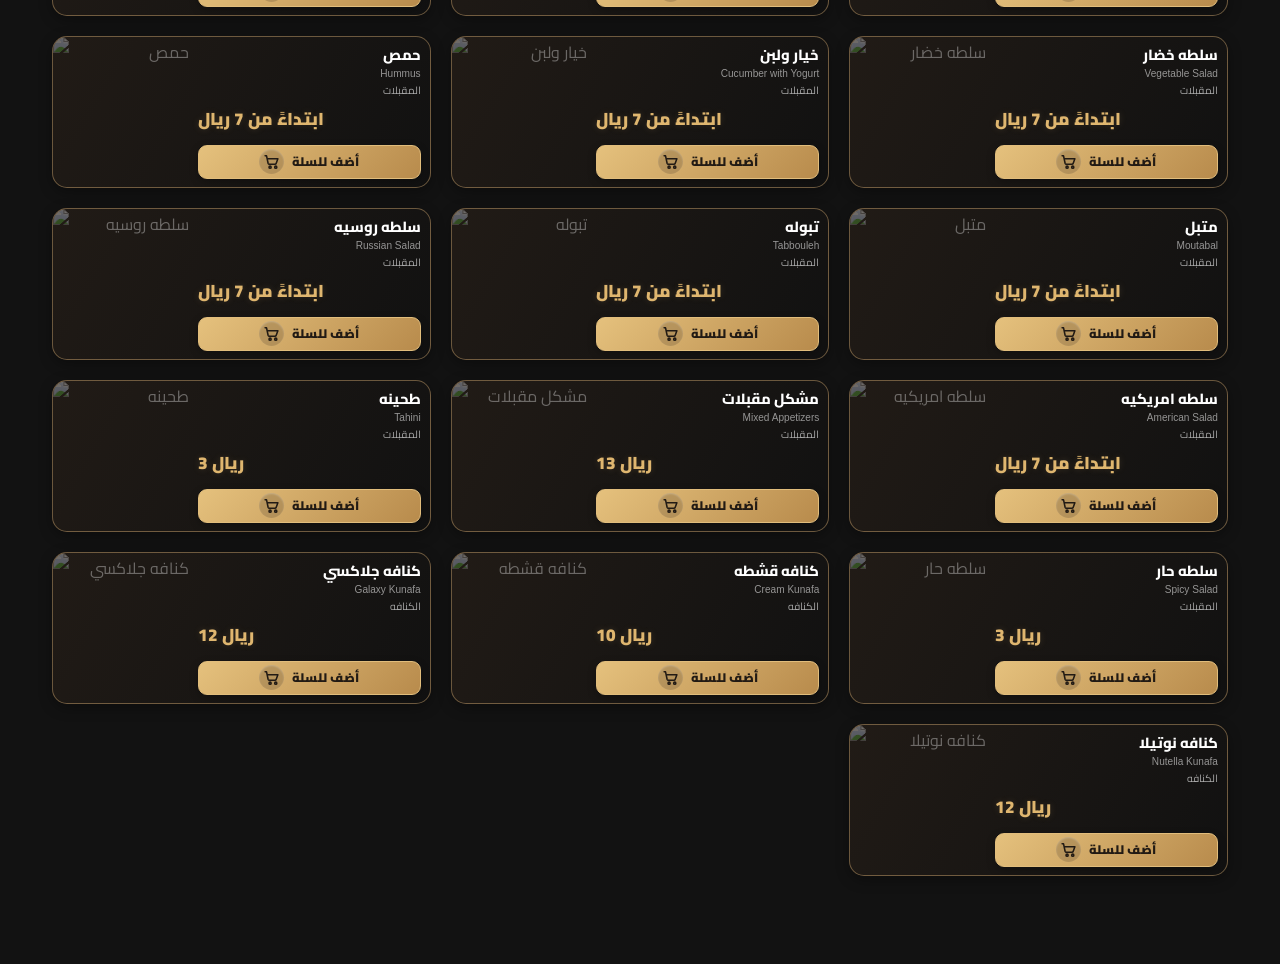
==== commit 2cf10021: "Enhance welcome screen and cart suggestions layout Improved the welcome screen layout and adjusted t" ====
--- a/menu.html
+++ b/menu.html
@@ -21,6 +21,149 @@
 <link rel="manifest" href="manifest.json">
 <meta name="theme-color" content="#1A1512">
 <link rel="stylesheet" href="style.css">
+
+/* ===== تحسين شاشة الترحيب وتصغير ارتفاعها ===== */
+
+#customerStartScreen {
+    padding: 8px;
+    align-items: flex-start;
+}
+
+.customer-start-card {
+    min-height: 0;
+    max-height: calc(100dvh - 16px);
+    overflow-y: auto;
+    justify-content: flex-start;
+    padding: 14px 18px;
+    gap: 9px;
+    border-radius: 25px;
+}
+
+.customer-start-icon {
+    font-size: 30px;
+    line-height: 1;
+}
+
+.customer-start-card h2 {
+    font-size: 25px;
+    line-height: 1.3;
+}
+
+.customer-start-subtitle {
+    font-size: 14px;
+    margin: 0;
+}
+
+.customer-field label {
+    font-size: 13px;
+    margin-bottom: 4px;
+}
+
+.customer-field input {
+    height: 43px;
+    font-size: 15px;
+}
+
+.customer-choice {
+    gap: 8px;
+}
+
+.customer-choice label {
+    min-height: 95px;
+    padding: 8px 5px;
+    gap: 4px;
+    border-radius: 16px;
+}
+
+.customer-choice label .choice-icon {
+    font-size: 29px;
+}
+
+.customer-choice label strong {
+    font-size: 15px;
+}
+
+.customer-choice label small {
+    font-size: 11px;
+}
+
+#continueToMenu {
+    min-height: 47px;
+    font-size: 17px;
+}
+
+.customer-start-note {
+    font-size: 11px;
+}
+
+@media(max-height:700px) {
+    .customer-start-card {
+        padding: 10px 14px;
+        gap: 7px;
+    }
+
+    .customer-start-icon {
+        font-size: 25px;
+    }
+
+    .customer-start-card h2 {
+        font-size: 22px;
+    }
+
+    .customer-choice label {
+        min-height: 78px;
+    }
+
+    .customer-field input {
+        height: 39px;
+    }
+}
+
+/* إظهار تفاصيل التوصيل بوضوح */
+#cartDeliveryDetails {
+    display: none;
+}
+
+#cartDeliveryDetails.show {
+    display: block !important;
+}
+
+/* تحسين قسم أكمل وجبتك */
+#cartSuggestions {
+    padding: 12px 8px;
+    margin: 8px 0;
+    border-top: 1px solid rgba(195,158,106,.35);
+    border-bottom: 1px solid rgba(195,158,106,.35);
+    overflow: hidden;
+}
+
+#cartSuggestions > div:first-child {
+    color: #e8c065 !important;
+    font-size: 17px !important;
+    font-weight: 900;
+    margin-bottom: 10px !important;
+}
+
+.cart-suggestion-item {
+    position: relative;
+    cursor: pointer;
+    pointer-events: auto;
+}
+
+.cart-suggestion-item button {
+    position: relative;
+    z-index: 2;
+    min-height: 34px;
+    cursor: pointer;
+    pointer-events: auto;
+    font-family: 'Cairo', sans-serif;
+    font-weight: 900;
+}
+
+.cart-suggestion-item img {
+    display: block;
+    object-fit: cover;
+}
 
 <style>
 #notificationPrompt {
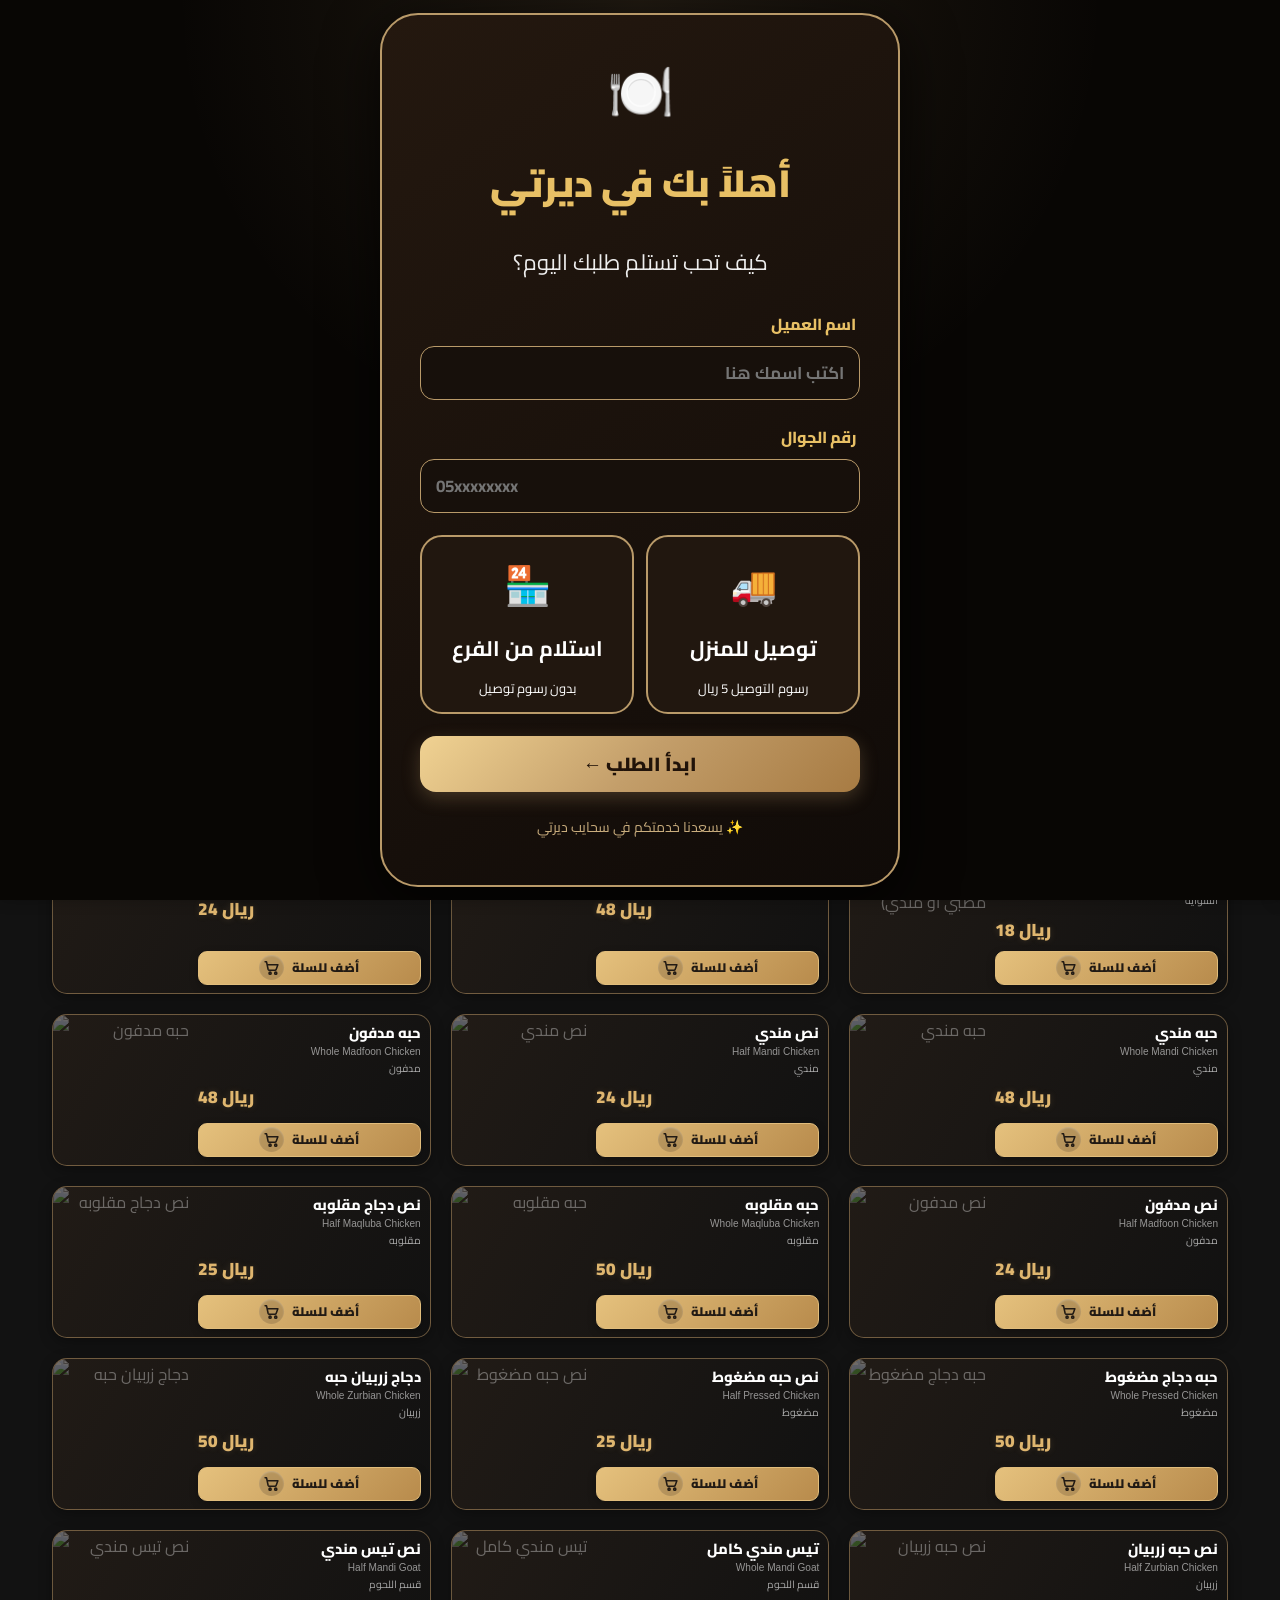
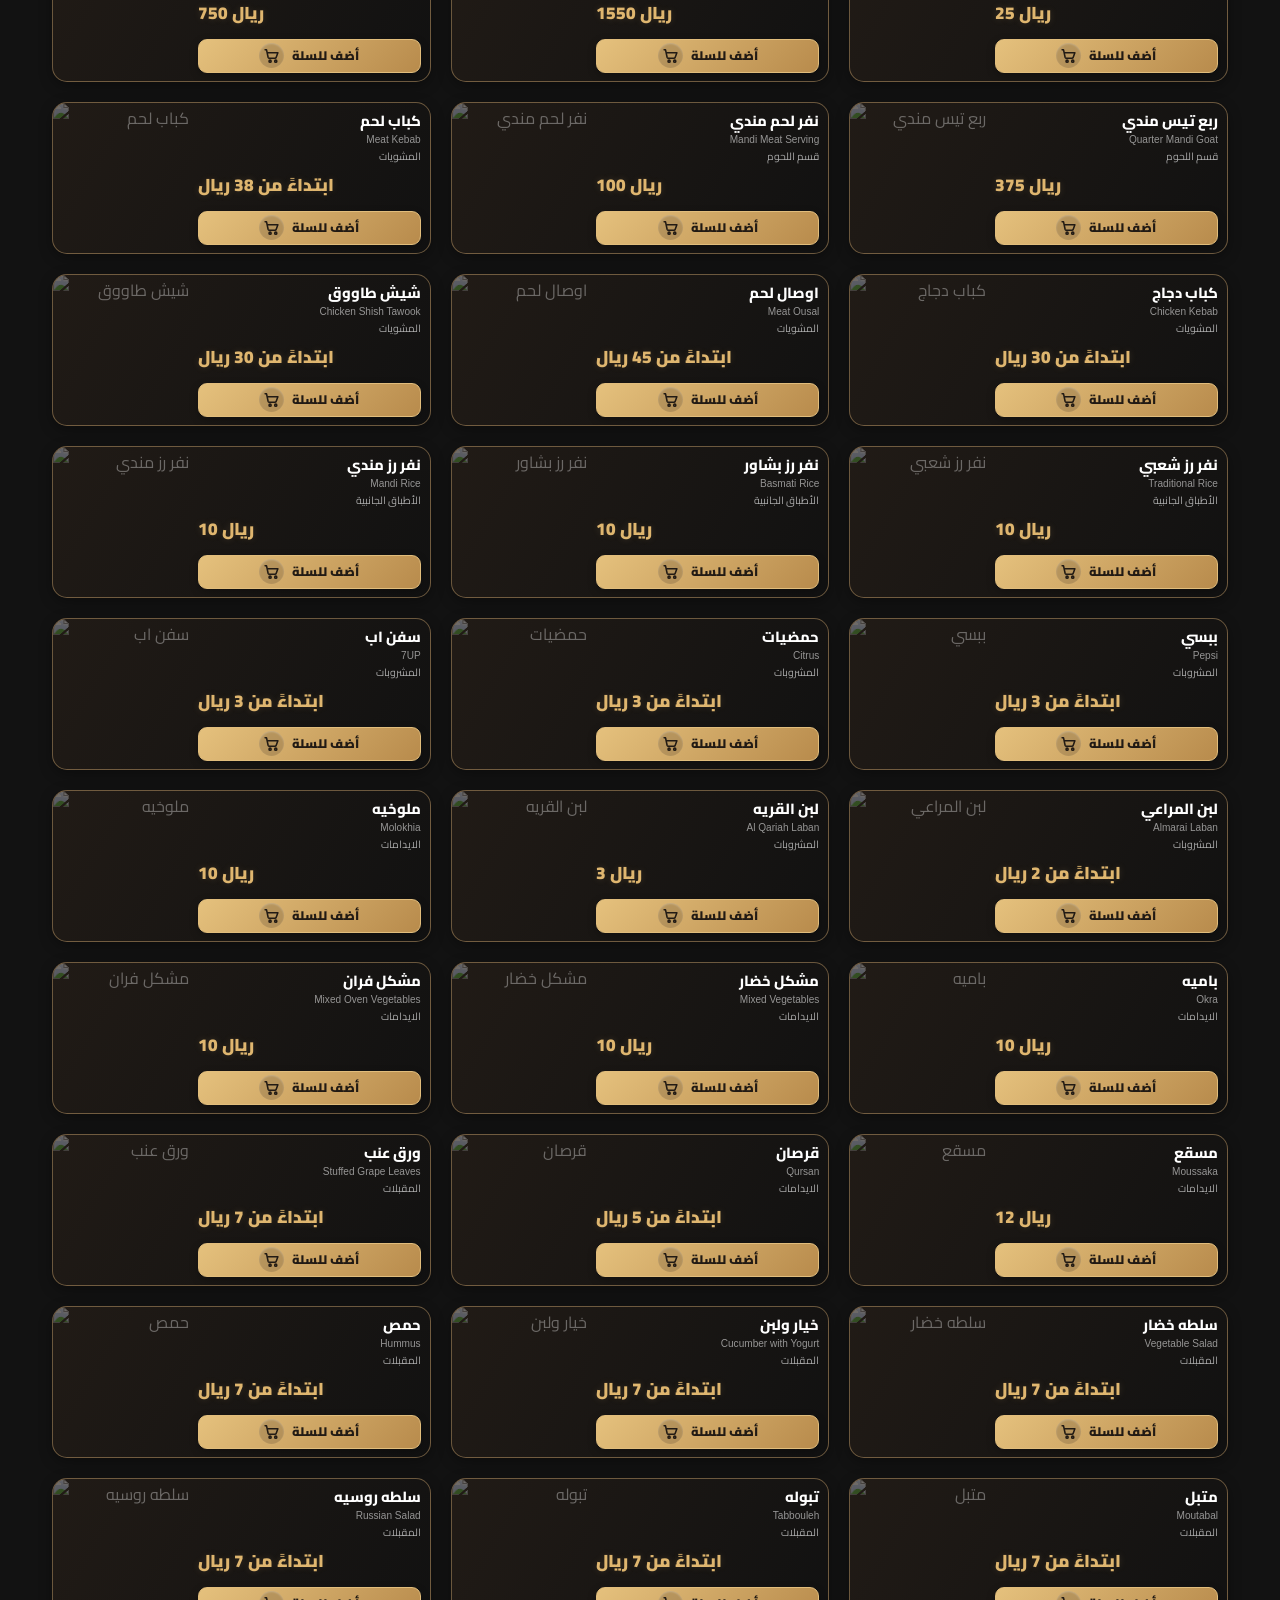
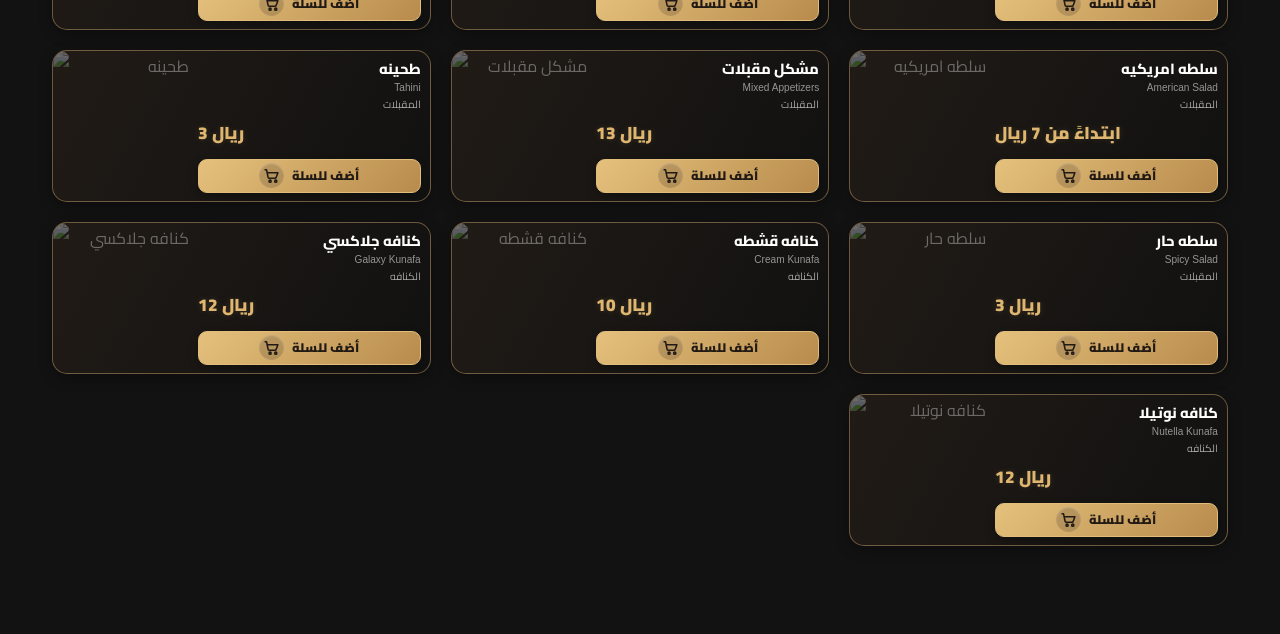
==== commit d1f5e180: "Clean up CSS styles in menu.html Removed unused CSS styles for customer start screen and cart sugges" ====
--- a/menu.html
+++ b/menu.html
@@ -22,148 +22,6 @@
 <meta name="theme-color" content="#1A1512">
 <link rel="stylesheet" href="style.css">
 
-/* ===== تحسين شاشة الترحيب وتصغير ارتفاعها ===== */
-
-#customerStartScreen {
-    padding: 8px;
-    align-items: flex-start;
-}
-
-.customer-start-card {
-    min-height: 0;
-    max-height: calc(100dvh - 16px);
-    overflow-y: auto;
-    justify-content: flex-start;
-    padding: 14px 18px;
-    gap: 9px;
-    border-radius: 25px;
-}
-
-.customer-start-icon {
-    font-size: 30px;
-    line-height: 1;
-}
-
-.customer-start-card h2 {
-    font-size: 25px;
-    line-height: 1.3;
-}
-
-.customer-start-subtitle {
-    font-size: 14px;
-    margin: 0;
-}
-
-.customer-field label {
-    font-size: 13px;
-    margin-bottom: 4px;
-}
-
-.customer-field input {
-    height: 43px;
-    font-size: 15px;
-}
-
-.customer-choice {
-    gap: 8px;
-}
-
-.customer-choice label {
-    min-height: 95px;
-    padding: 8px 5px;
-    gap: 4px;
-    border-radius: 16px;
-}
-
-.customer-choice label .choice-icon {
-    font-size: 29px;
-}
-
-.customer-choice label strong {
-    font-size: 15px;
-}
-
-.customer-choice label small {
-    font-size: 11px;
-}
-
-#continueToMenu {
-    min-height: 47px;
-    font-size: 17px;
-}
-
-.customer-start-note {
-    font-size: 11px;
-}
-
-@media(max-height:700px) {
-    .customer-start-card {
-        padding: 10px 14px;
-        gap: 7px;
-    }
-
-    .customer-start-icon {
-        font-size: 25px;
-    }
-
-    .customer-start-card h2 {
-        font-size: 22px;
-    }
-
-    .customer-choice label {
-        min-height: 78px;
-    }
-
-    .customer-field input {
-        height: 39px;
-    }
-}
-
-/* إظهار تفاصيل التوصيل بوضوح */
-#cartDeliveryDetails {
-    display: none;
-}
-
-#cartDeliveryDetails.show {
-    display: block !important;
-}
-
-/* تحسين قسم أكمل وجبتك */
-#cartSuggestions {
-    padding: 12px 8px;
-    margin: 8px 0;
-    border-top: 1px solid rgba(195,158,106,.35);
-    border-bottom: 1px solid rgba(195,158,106,.35);
-    overflow: hidden;
-}
-
-#cartSuggestions > div:first-child {
-    color: #e8c065 !important;
-    font-size: 17px !important;
-    font-weight: 900;
-    margin-bottom: 10px !important;
-}
-
-.cart-suggestion-item {
-    position: relative;
-    cursor: pointer;
-    pointer-events: auto;
-}
-
-.cart-suggestion-item button {
-    position: relative;
-    z-index: 2;
-    min-height: 34px;
-    cursor: pointer;
-    pointer-events: auto;
-    font-family: 'Cairo', sans-serif;
-    font-weight: 900;
-}
-
-.cart-suggestion-item img {
-    display: block;
-    object-fit: cover;
-}
 
 <style>
 #notificationPrompt {
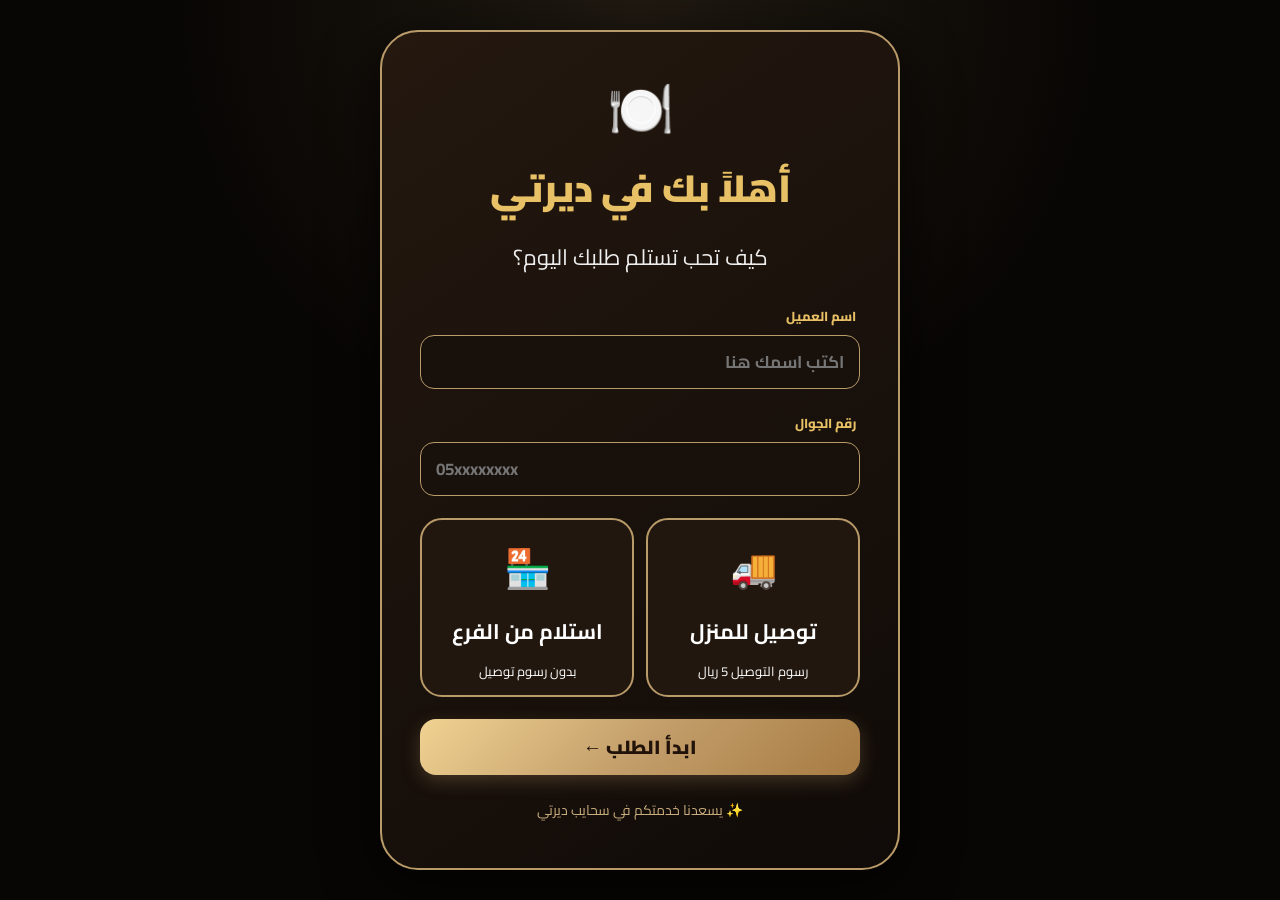
==== commit e5b8fae2: "Add initial HTML structure for restaurant menu This file includes the HTML structure for a restauran" ====
--- a/menu.html
+++ b/menu.html
@@ -1,635 +1,649 @@
-
 <!DOCTYPE html>
 <html lang="ar" dir="rtl">
 <head>
-<script src="https://cdn.onesignal.com/sdks/web/v16/OneSignalSDK.page.js" defer></script>
-
-<script>
-window.OneSignalDeferred = window.OneSignalDeferred || [];
-OneSignalDeferred.push(async function(OneSignal) {
-    await OneSignal.init({
-        appId: "e0889409-9aa2-415e-a8e6-c562b17d2de9",
-    });
-});
-</script>
-
-<meta charset="utf-8">
-<meta name="viewport" content="width=device-width,initial-scale=1">
-<title>مطاعم ومطابخ سحايب ديرتي</title>
-
-<link href="https://fonts.googleapis.com/css2?family=Cairo:wght@400;700&display=swap" rel="stylesheet">
-<link rel="manifest" href="manifest.json">
-<meta name="theme-color" content="#1A1512">
-<link rel="stylesheet" href="style.css">
-
-
-<style>
-#notificationPrompt {
-    display:none;
-    position:fixed;
-    inset:0;
-    background:rgba(0,0,0,.7);
-    z-index:1000;
-    justify-content:center;
-    align-items:center;
-    padding:20px;
-    box-sizing:border-box;
-}
-
-.notification-content {
-    background:var(--card-bg-dark);
-    color:var(--light-text);
-    padding:30px;
-    border-radius:12px;
-    max-width:350px;
-    width:90%;
-    text-align:center;
-    border:1px solid var(--gold);
-}
-
-.notification-content h3 {
-    color:var(--gold);
-    margin-top:0;
-}
-
-.notification-content button {
-    padding:12px 20px;
-    border:0;
-    border-radius:8px;
-    font-weight:700;
-    cursor:pointer;
-    margin:5px;
-    width:100%;
-}
-
-#allowNotifications {
-    background:var(--gold);
-    color:var(--old-brown);
-}
-
-#denyNotifications {
-    background:#333;
-    color:#fff;
-}
-
-@media(min-width:480px) {
-    .notification-content button {width:45%}
-}
-
-/* الشريط السفلي */
-#bottomBar {
-    position:fixed;
-    bottom:0;
-    left:0;
-    width:100%;
-    min-height:65px;
-    display:flex;
-    justify-content:space-around;
-    align-items:center;
-    background:#1A1512;
-    border-top:1px solid #c39e6a;
-    box-shadow:0 -3px 15px rgba(0,0,0,.35);
-    padding:5px 8px;
-    padding-bottom:max(5px,env(safe-area-inset-bottom));
-    box-sizing:border-box;
-    z-index:9999;
-}
-
-#bottomBar button {
-    flex:1;
-    min-height:52px;
-    border:0;
-    background:transparent;
-    color:#E8C065;
-    font-family:'Cairo',sans-serif;
-    font-size:22px;
-    font-weight:700;
-    display:flex;
-    flex-direction:column;
-    justify-content:center;
-    align-items:center;
-    cursor:pointer;
-}
-
-#bottomBar button small {
-    font-size:11px;
-    color:#fff;
-}
-
-#bottomBar #cartBtn {
-    position:relative;
-    width:auto;
-    height:auto;
-    border-radius:0;
-    padding:0;
-    box-shadow:none;
-    display:flex;
-}
-
-#bottomBar #cartBtn .cart-icon {
-    width:25px;
-    height:25px;
-    fill:#E8C065;
-}
-
-#bottomBar #cartCount {
-    position:absolute;
-    top:0;
-    right:calc(50% - 24px);
-    background:#d62828;
-    color:white;
-    border-radius:50%;
-    min-width:17px;
-    height:17px;
-    font-size:10px;
-    line-height:17px;
-    text-align:center;
-}
-
-body {padding-bottom:85px}
-
-/* شاشة البداية */
-#customerStartScreen {
-    position:fixed;
-    inset:0;
-    z-index:20000;
-    display:flex;
-    align-items:center;
-    justify-content:center;
-    padding:18px;
-    background:radial-gradient(circle at top,rgba(195,158,106,.13),transparent 42%),#080604;
-    overflow-y:auto;
-}
-
-.customer-start-card {
-    width:100%;
-    max-width:520px;
-    min-height:min(820px,calc(100dvh - 36px));
-    padding:clamp(22px,5vh,48px) clamp(18px,5vw,38px);
-    border:2px solid #b99a69;
-    border-radius:38px;
-    background:linear-gradient(145deg,#24180f,#100b08);
-    box-shadow:0 15px 55px #000b;
-    text-align:center;
-    display:flex;
-    flex-direction:column;
-    justify-content:center;
-    gap:clamp(12px,2.5vh,22px);
-}
-
-.customer-start-icon {
-    font-size:54px;
-    line-height:1.2;
-}
-
-.customer-start-card h2 {
-    margin:0;
-    color:#e8c065;
-    font-size:clamp(27px,6vw,38px);
-    font-weight:900;
-}
-
-.customer-start-subtitle {
-    margin:0 0 4px;
-    color:#eee;
-    font-size:clamp(17px,4vw,22px);
-}
-
-.customer-field {text-align:right}
-
-.customer-field label {
-    display:block;
-    margin:0 4px 7px;
-    color:#e8c065;
-    font-weight:800;
-}
-
-.customer-field input {
-    width:100%;
-    height:54px;
-    padding:10px 15px;
-    border:1px solid #b99a69;
-    border-radius:14px;
-    background:#17100b;
-    color:#fff;
-    font:700 17px Cairo,sans-serif;
-    outline:none;
-    box-sizing:border-box;
-}
-
-.customer-field input:focus {
-    box-shadow:0 0 0 3px #c39e6a44;
-}
-
-.customer-choice {
-    display:grid;
-    grid-template-columns:1fr 1fr;
-    gap:12px;
-}
-
-.customer-choice input {
-    position:absolute;
-    opacity:0;
-    pointer-events:none;
-}
-
-.customer-choice label {
-    min-height:150px;
-    border:2px solid #b99a69;
-    border-radius:22px;
-    display:flex;
-    flex-direction:column;
-    align-items:center;
-    justify-content:center;
-    gap:8px;
-    color:#fff;
-    background:#21170f;
-    cursor:pointer;
-    padding:12px;
-}
-
-.customer-choice label .choice-icon {font-size:38px}
-
-.customer-choice label strong {
-    font-size:clamp(16px,4vw,21px);
-}
-
-.customer-choice label small {
-    font-size:13px;
-    color:inherit;
-}
-
-.customer-choice input:checked+label {
-    background:linear-gradient(135deg,#f0d292,#c39e6a,#a77b43);
-    color:#211309;
-    border-color:#ffe3a4;
-}
-
-.customer-choice input:checked+label small {
-    color:#302010;
-}
-
-#continueToMenu {
-    width:100%;
-    min-height:56px;
-    border:0;
-    border-radius:16px;
-    background:linear-gradient(135deg,#f0d292,#c39e6a,#a77b43);
-    color:#211309;
-    font:900 19px Cairo,sans-serif;
-    box-shadow:0 6px 18px #c39e6a44;
-    cursor:pointer;
-}
-
-.customer-start-note {
-    margin:0;
-    color:#c9ad7d;
-    font-size:14px;
-}
-
-@media(max-height:700px) {
-    .customer-start-card {
-        min-height:auto;
-        padding:18px;
-        gap:10px;
-        border-radius:25px;
-    }
-
-    .customer-start-icon {font-size:36px}
-    .customer-choice label {min-height:105px}
-    .customer-choice label .choice-icon {font-size:29px}
-    .customer-field input {height:46px}
-}
-
-/* تغيير طريقة الاستلام من السلة */
-.cart-delivery-switch {
-    display:grid;
-    grid-template-columns:1fr 1fr;
-    gap:8px;
-    margin:12px 0;
-}
-
-.cart-delivery-switch label {
-    display:flex;
-    flex-direction:column;
-    align-items:center;
-    justify-content:center;
-    gap:3px;
-    padding:10px 6px;
-    border:1px solid var(--gold);
-    border-radius:12px;
-    background:#21170f;
-    color:#fff;
-    font-weight:800;
-    cursor:pointer;
-    text-align:center;
-}
-
-.cart-delivery-switch input {accent-color:var(--gold)}
-
-.cart-delivery-switch label:has(input:checked) {
-    background:linear-gradient(135deg,#f0d292,#c39e6a);
-    color:#211309;
-}
-
-.cart-delivery-switch small {font-size:11px}
-
-.cart-delivery-details {
-    padding:10px;
-    margin:8px 0;
-    border:1px solid rgba(195,158,106,.45);
-    border-radius:12px;
-    background:#17100b;
-}
-
-.cart-delivery-details label {
-    display:block;
-    color:var(--gold);
-    font-weight:800;
-    margin-bottom:6px;
-}
-
-.cart-delivery-details textarea {
-    width:100%;
-    padding:10px;
-    border:1px solid var(--gold);
-    border-radius:9px;
-    background:#24180f;
-    color:#fff;
-    font:600 14px Cairo,sans-serif;
-    resize:vertical;
-    box-sizing:border-box;
-}
-
-.cart-delivery-details p {
-    font-size:12px;
-    line-height:1.7;
-    margin:8px 0;
-    color:#e8c065;
-}
-
-.cart-delivery-details button {
-    padding:8px 12px;
-    border:1px solid var(--gold);
-    border-radius:9px;
-    background:transparent;
-    color:var(--gold);
-    font:700 13px Cairo,sans-serif;
-}
-</style>
+
+    <!-- ====================== OneSignal ====================== -->
+    <script src="https://cdn.onesignal.com/sdks/web/v16/OneSignalSDK.page.js" defer></script>
+    <script>
+        window.OneSignalDeferred = window.OneSignalDeferred || [];
+        OneSignalDeferred.push(async function (OneSignal) {
+            await OneSignal.init({
+                appId: "e0889409-9aa2-415e-a8e6-c562b17d2de9",
+            });
+        });
+    </script>
+
+    <!-- ====================== Meta & Basic ====================== -->
+    <meta charset="utf-8">
+    <meta name="viewport" content="width=device-width, initial-scale=1">
+    <title>مطاعم ومطابخ سحايب ديرتي</title>
+
+    <!-- ====================== Fonts & Manifest ====================== -->
+    <link href="https://fonts.googleapis.com/css2?family=Cairo:wght@400;700&display=swap" rel="stylesheet">
+    <link rel="manifest" href="manifest.json">
+    <meta name="theme-color" content="#1A1512">
+    <link rel="stylesheet" href="style.css">
+
+    <!-- ====================== أنماط إضافية ====================== -->
+    <style>
+        /* نافذة طلب الإشعارات */
+        #notificationPrompt {
+            display: none;
+            position: fixed;
+            inset: 0;
+            background: rgba(0, 0, 0, 0.7);
+            z-index: 1000;
+            justify-content: center;
+            align-items: center;
+            padding: 20px;
+            box-sizing: border-box;
+        }
+
+        .notification-content {
+            background: var(--card-bg-dark);
+            color: var(--light-text);
+            padding: 30px;
+            border-radius: 12px;
+            max-width: 350px;
+            width: 90%;
+            text-align: center;
+            border: 1px solid var(--gold);
+        }
+
+        .notification-content h3 {
+            color: var(--gold);
+            margin-top: 0;
+        }
+
+        .notification-content button {
+            padding: 12px 20px;
+            border: 0;
+            border-radius: 8px;
+            font-weight: 700;
+            cursor: pointer;
+            margin: 5px;
+            width: 100%;
+        }
+
+        #allowNotifications {
+            background: var(--gold);
+            color: var(--old-brown);
+        }
+
+        #denyNotifications {
+            background: #333;
+            color: #fff;
+        }
+
+        @media (min-width: 480px) {
+            .notification-content button {
+                width: 45%;
+            }
+        }
+
+        /* الشريط السفلي */
+        #bottomBar {
+            position: fixed;
+            bottom: 0;
+            left: 0;
+            width: 100%;
+            min-height: 65px;
+            display: flex;
+            justify-content: space-around;
+            align-items: center;
+            background: #1A1512;
+            border-top: 1px solid #c39e6a;
+            box-shadow: 0 -3px 15px rgba(0, 0, 0, 0.35);
+            padding: 5px 8px;
+            padding-bottom: max(5px, env(safe-area-inset-bottom));
+            box-sizing: border-box;
+            z-index: 9999;
+        }
+
+        #bottomBar button {
+            flex: 1;
+            min-height: 52px;
+            border: 0;
+            background: transparent;
+            color: #E8C065;
+            font-family: 'Cairo', sans-serif;
+            font-size: 22px;
+            font-weight: 700;
+            display: flex;
+            flex-direction: column;
+            justify-content: center;
+            align-items: center;
+            cursor: pointer;
+        }
+
+        #bottomBar button small {
+            font-size: 11px;
+            color: #fff;
+        }
+
+        #bottomBar #cartBtn {
+            position: relative;
+            width: auto;
+            height: auto;
+            border-radius: 0;
+            padding: 0;
+            box-shadow: none;
+            display: flex;
+        }
+
+        #bottomBar #cartBtn .cart-icon {
+            width: 25px;
+            height: 25px;
+            fill: #E8C065;
+        }
+
+        #bottomBar #cartCount {
+            position: absolute;
+            top: 0;
+            right: calc(50% - 24px);
+            background: #d62828;
+            color: white;
+            border-radius: 50%;
+            min-width: 17px;
+            height: 17px;
+            font-size: 10px;
+            line-height: 17px;
+            text-align: center;
+        }
+
+        body {
+            padding-bottom: 85px;
+        }
+
+        /* شاشة البداية */
+        #customerStartScreen {
+            position: fixed;
+            inset: 0;
+            z-index: 20000;
+            display: flex;
+            align-items: center;
+            justify-content: center;
+            padding: 18px;
+            background: radial-gradient(circle at top, rgba(195, 158, 106, 0.13), transparent 42%), #080604;
+            overflow-y: auto;
+        }
+
+        .customer-start-card {
+            width: 100%;
+            max-width: 520px;
+            min-height: min(820px, calc(100dvh - 36px));
+            padding: clamp(22px, 5vh, 48px) clamp(18px, 5vw, 38px);
+            border: 2px solid #b99a69;
+            border-radius: 38px;
+            background: linear-gradient(145deg, #24180f, #100b08);
+            box-shadow: 0 15px 55px #000b;
+            text-align: center;
+            display: flex;
+            flex-direction: column;
+            justify-content: center;
+            gap: clamp(12px, 2.5vh, 22px);
+        }
+
+        .customer-start-icon {
+            font-size: 54px;
+            line-height: 1.2;
+        }
+
+        .customer-start-card h2 {
+            margin: 0;
+            color: #e8c065;
+            font-size: clamp(27px, 6vw, 38px);
+            font-weight: 900;
+        }
+
+        .customer-start-subtitle {
+            margin: 0 0 4px;
+            color: #eee;
+            font-size: clamp(17px, 4vw, 22px);
+        }
+
+        .customer-field {
+            text-align: right;
+        }
+
+        .customer-field label {
+            display: block;
+            margin: 0 4px 7px;
+            color: #e8c065;
+            font-weight: 800;
+        }
+
+        .customer-field input {
+            width: 100%;
+            height: 54px;
+            padding: 10px 15px;
+            border: 1px solid #b99a69;
+            border-radius: 14px;
+            background: #17100b;
+            color: #fff;
+            font: 700 17px Cairo, sans-serif;
+            outline: none;
+            box-sizing: border-box;
+        }
+
+        .customer-field input:focus {
+            box-shadow: 0 0 0 3px #c39e6a44;
+        }
+
+        .customer-choice {
+            display: grid;
+            grid-template-columns: 1fr 1fr;
+            gap: 12px;
+        }
+
+        .customer-choice input {
+            position: absolute;
+            opacity: 0;
+            pointer-events: none;
+        }
+
+        .customer-choice label {
+            min-height: 150px;
+            border: 2px solid #b99a69;
+            border-radius: 22px;
+            display: flex;
+            flex-direction: column;
+            align-items: center;
+            justify-content: center;
+            gap: 8px;
+            color: #fff;
+            background: #21170f;
+            cursor: pointer;
+            padding: 12px;
+        }
+
+        .customer-choice label .choice-icon {
+            font-size: 38px;
+        }
+
+        .customer-choice label strong {
+            font-size: clamp(16px, 4vw, 21px);
+        }
+
+        .customer-choice label small {
+            font-size: 13px;
+            color: inherit;
+        }
+
+        .customer-choice input:checked + label {
+            background: linear-gradient(135deg, #f0d292, #c39e6a, #a77b43);
+            color: #211309;
+            border-color: #ffe3a4;
+        }
+
+        .customer-choice input:checked + label small {
+            color: #302010;
+        }
+
+        #continueToMenu {
+            width: 100%;
+            min-height: 56px;
+            border: 0;
+            border-radius: 16px;
+            background: linear-gradient(135deg, #f0d292, #c39e6a, #a77b43);
+            color: #211309;
+            font: 900 19px Cairo, sans-serif;
+            box-shadow: 0 6px 18px #c39e6a44;
+            cursor: pointer;
+        }
+
+        .customer-start-note {
+            margin: 0;
+            color: #c9ad7d;
+            font-size: 14px;
+        }
+
+        @media (max-height: 700px) {
+            .customer-start-card {
+                min-height: auto;
+                padding: 18px;
+                gap: 10px;
+                border-radius: 25px;
+            }
+
+            .customer-start-icon {
+                font-size: 36px;
+            }
+
+            .customer-choice label {
+                min-height: 105px;
+            }
+
+            .customer-choice label .choice-icon {
+                font-size: 29px;
+            }
+
+            .customer-field input {
+                height: 46px;
+            }
+        }
+
+        /* تغيير طريقة الاستلام من السلة */
+        .cart-delivery-switch {
+            display: grid;
+            grid-template-columns: 1fr 1fr;
+            gap: 8px;
+            margin: 12px 0;
+        }
+
+        .cart-delivery-switch label {
+            display: flex;
+            flex-direction: column;
+            align-items: center;
+            justify-content: center;
+            gap: 3px;
+            padding: 10px 6px;
+            border: 1px solid var(--gold);
+            border-radius: 12px;
+            background: #21170f;
+            color: #fff;
+            font-weight: 800;
+            cursor: pointer;
+            text-align: center;
+        }
+
+        .cart-delivery-switch input {
+            accent-color: var(--gold);
+        }
+
+        .cart-delivery-switch label:has(input:checked) {
+            background: linear-gradient(135deg, #f0d292, #c39e6a);
+            color: #211309;
+        }
+
+        .cart-delivery-switch small {
+            font-size: 11px;
+        }
+
+        .cart-delivery-details {
+            padding: 10px;
+            margin: 8px 0;
+            border: 1px solid rgba(195, 158, 106, 0.45);
+            border-radius: 12px;
+            background: #17100b;
+        }
+
+        .cart-delivery-details label {
+            display: block;
+            color: var(--gold);
+            font-weight: 800;
+            margin-bottom: 6px;
+        }
+
+        .cart-delivery-details textarea {
+            width: 100%;
+            padding: 10px;
+            border: 1px solid var(--gold);
+            border-radius: 9px;
+            background: #24180f;
+            color: #fff;
+            font: 600 14px Cairo, sans-serif;
+            resize: vertical;
+            box-sizing: border-box;
+        }
+
+        .cart-delivery-details p {
+            font-size: 12px;
+            line-height: 1.7;
+            margin: 8px 0;
+            color: #e8c065;
+        }
+
+        .cart-delivery-details button {
+            padding: 8px 12px;
+            border: 1px solid var(--gold);
+            border-radius: 9px;
+            background: transparent;
+            color: var(--gold);
+            font: 700 13px Cairo, sans-serif;
+            cursor: pointer;
+        }
+    </style>
 </head>
 
 <body>
 
-<header>
-    <button id="enableIosPush"
-        style="display:none;background:#E8C065;color:#1A1512;font-weight:700;border:none;border-radius:8px;padding:10px 14px;margin:8px auto;width:90%;max-width:320px;">
-        📢 اضغط هنا لتفعيل الإشعارات
-    </button>
-
-    <button id="installAppBtn" style="display:none;">تثبيت التطبيق 📲</button>
-
-    <button id="iosHelpBtn" style="display:none;" class="ios-btn">
-        طريقة التثبيت 🍏
-    </button>
-
-    <div class="header-logo">
-        <img src="logo-bg1.png" alt="شعار المطعم"
-             onerror="this.style.opacity=0.25; this.style.height='42px'">
+    <!-- ====================== الهيدر ====================== -->
+    <header>
+        <button id="enableIosPush"
+            style="display:none; background:#E8C065; color:#1A1512; font-weight:700; border:none; border-radius:8px; padding:10px 14px; margin:8px auto; width:90%; max-width:320px;">
+            📢 اضغط هنا لتفعيل الإشعارات
+        </button>
+
+        <button id="installAppBtn" style="display:none;">
+            تثبيت التطبيق 📲
+        </button>
+
+        <button id="iosHelpBtn" style="display:none;" class="ios-btn">
+            طريقة التثبيت 🍏
+        </button>
+
+        <div class="header-logo">
+            <img src="logo-bg1.png" alt="شعار المطعم"
+                 onerror="this.style.opacity=0.25; this.style.height='42px'">
+        </div>
+
+        <div class="branch-top-bar">
+            <div class="current-branch-box">
+                <span class="branch-label">📍 الفرع الحالي</span>
+                <div id="currentBranchName">لبن الأحمدية</div>
+            </div>
+            <button id="changeBranchBtn">تغيير ⌄</button>
+        </div>
+    </header>
+
+    <!-- ====================== شريط البحث ====================== -->
+    <input type="search" id="searchBar"
+           placeholder="ابحث عن وجبة سريعة أو صنف..."
+           aria-label="البحث في القائمة">
+
+    <!-- ====================== قائمة الفروع ====================== -->
+    <div id="branchDropdown" class="branch-dropdown">
+        <div class="branch-option" data-branch="branch1">لبن الأحمدية</div>
+        <div class="branch-option" data-branch="branch2">شمال الرياض مخرج ٦</div>
+        <div class="branch-option" data-branch="branch3">الروضة خالد بن الوليد</div>
     </div>
 
-    <div class="branch-top-bar">
-        <div class="current-branch-box">
-            <span class="branch-label">📍 الفرع الحالي</span>
-            <div id="currentBranchName">لبن الأحمدية</div>
-        </div>
-
-        <button id="changeBranchBtn">تغيير ⌄</button>
+    <!-- ====================== الأقسام + المنيو ====================== -->
+    <div id="sections" aria-hidden="false"></div>
+    <main id="menuList" role="list"></main>
+
+    <!-- ====================== السلة ====================== -->
+    <div id="cartOverlay"></div>
+
+    <div id="cartDrawer" aria-hidden="true">
+        <div class="cart-header">
+            <div>سلة الطلبات</div>
+            <button id="closeCartBtn" class="back-to-menu-btn" title="الرجوع للقائمة">
+                <span>الرجوع للقائمة</span>
+                <span class="back-cart-icon">🛒</span>
+            </button>
+        </div>
+
+        <div id="cartItems"></div>
+        <div id="cartSuggestions"></div>
+
+        <!-- اختيار نوع الطلب -->
+        <div class="cart-delivery-switch" aria-label="تغيير طريقة الاستلام">
+            <label>
+                <input type="radio" name="deliveryType" value="delivery">
+                🚚 توصيل للمنزل
+                <small>5 ريال</small>
+            </label>
+
+            <label>
+                <input type="radio" name="deliveryType" value="pickup">
+                🏪 استلام من الفرع
+                <small>مجاناً</small>
+            </label>
+        </div>
+
+        <div id="cartOrderType" class="cart-order-type"></div>
+
+        <!-- تفاصيل التوصيل -->
+        <div id="cartDeliveryDetails" class="cart-delivery-details" style="display:none;">
+            <label for="manualAddress">🏠 الحي والعنوان التفصيلي</label>
+            <textarea id="manualAddress" rows="2"
+                placeholder="اكتب الحي والشارع ورقم المنزل أو وصف الموقع"></textarea>
+
+            <p id="locationStatus" aria-live="polite">
+                📍 سيتم تحديد موقعك عند اختيار التوصيل
+            </p>
+
+            <button type="button" id="getLocationBtn">
+                📍 تحديث موقعي
+            </button>
+        </div>
+
+        <div class="cart-footer">
+            <div id="totalBreakdown"></div>
+
+            <div style="display:flex; gap:8px;">
+                <button id="sendWhatsapp" class="primary-btn" style="flex:1;">
+                    إرسال عبر واتساب
+                </button>
+                <button id="clearCart" class="danger-btn" style="width:120px;">
+                    مسح السلة
+                </button>
+            </div>
+        </div>
     </div>
-</header>
-
-<input type="search" id="searchBar"
-       placeholder="ابحث عن وجبة سريعة أو صنف..."
-       aria-label="البحث في القائمة">
-
-<div id="branchDropdown" class="branch-dropdown">
-    <div class="branch-option" data-branch="branch1">لبن الأحمدية</div>
-    <div class="branch-option" data-branch="branch2">شمال الرياض مخرج ٦</div>
-    <div class="branch-option" data-branch="branch3">الروضة خالد بن الوليد</div>
-</div>
-
-<div id="sections" aria-hidden="false"></div>
-<main id="menuList" role="list"></main>
-
-<div id="cartOverlay"></div>
-
-<div id="cartDrawer" aria-hidden="true">
-    <div class="cart-header">
-        <div>سلة الطلبات</div>
-        <button id="closeCartBtn" class="back-to-menu-btn" title="الرجوع للقائمة">
-            <span>الرجوع للقائمة</span>
-            <span class="back-cart-icon">🛒</span>
+
+    <!-- ====================== الشريط السفلي ====================== -->
+    <nav id="bottomBar" aria-label="القائمة السفلية">
+        <button id="cartBtn" aria-label="عرض السلة">
+            <svg viewBox="0 0 24 24" class="cart-icon">
+                <path d="M7 4h-2l-1 2h2l3.6 7.59-1.35 2.44C7.52 16.37 8 17 8.7 17H19v-2H9.42c-.14 0-.25-.11-.25-.25l.03-.12L10.1 13h6.45c.75 0 1.41-.41 1.75-1.03l3.58-6.49A1 1 0 0 0 21 4H7z"/>
+            </svg>
+            <span id="cartCount">0</span>
+            <small>السلة</small>
         </button>
+
+        <button id="bottomContactBtn" type="button">
+            📞
+            <small>تواصل معنا</small>
+        </button>
+
+        <button id="bottomInstallBtn" type="button">
+            📲
+            <small>تثبيت التطبيق</small>
+        </button>
+    </nav>
+
+    <!-- ====================== نافذة خيارات المنتج ====================== -->
+    <div id="optionModal">
+        <div class="modal-content">
+            <h3 id="modalTitle"></h3>
+            <div id="modalOptions"></div>
+
+            <textarea id="itemNote"
+                placeholder="ملاحظات خاصة على هذا الصنف (مثل: بدون ملح، فلفل خفيف)..."
+                rows="3"></textarea>
+
+            <button id="modalConfirm" class="primary-btn">
+                تأكيد
+            </button>
+        </div>
     </div>
 
-    <div id="cartItems"></div>
-    <div id="cartSuggestions"></div>
-
-    <!-- اختيار نوع الطلب -->
-    <div class="cart-delivery-switch" aria-label="تغيير طريقة الاستلام">
-
-        <label>
-            <input type="radio" name="deliveryType" value="delivery">
-            🚚 توصيل للمنزل
-            <small>5 ريال</small>
-        </label>
-
-        <label>
-            <input type="radio" name="deliveryType" value="pickup">
-            🏪 استلام من الفرع
-            <small>مجاناً</small>
-        </label>
-
+    <!-- ====================== نافذة الإشعارات ====================== -->
+    <div id="notificationPrompt">
+        <div class="notification-content">
+            <h3>هل تريد أن يصلك جديد عروضنا؟ 📢</h3>
+            <p>
+                قم بتفعيل الإشعارات لتكون أول من يعلم عند إضافة أطباق جديدة أو خصومات مميزة!
+            </p>
+            <button id="allowNotifications">نعم، أريد ذلك</button>
+            <button id="denyNotifications">لا شكراً</button>
+        </div>
     </div>
 
-    <div id="cartOrderType" class="cart-order-type"></div>
-
-    <!-- تفاصيل التوصيل -->
-    <div id="cartDeliveryDetails" class="cart-delivery-details" style="display:none">
-
-        <label for="manualAddress">🏠 الحي والعنوان التفصيلي</label>
-
-        <textarea id="manualAddress" rows="2"
-            placeholder="اكتب الحي والشارع ورقم المنزل أو وصف الموقع"></textarea>
-
-        <p id="locationStatus" aria-live="polite">
-            📍 سيتم تحديد موقعك عند اختيار التوصيل
-        </p>
-
-        <button type="button" id="getLocationBtn">
-            📍 تحديث موقعي
-        </button>
-
+    <!-- ====================== تعليمات تثبيت الآيفون ====================== -->
+    <div id="iosInstallBanner" class="ios-install-banner">
+        <h3 style="color:var(--gold); margin-top:0;">
+            📱 تثبيت التطبيق على الآيفون
+        </h3>
+
+        <ul class="ios-steps">
+            <li>1️⃣ اضغط على زر <strong>المشاركة</strong> <span class="ios-icon">⏏️</span> في الأسفل.</li>
+            <li>2️⃣ انزل بالقائمة واختر <strong>"إضافة إلى الصفحة الرئيسية"</strong> <span class="ios-icon">➕</span>.</li>
+            <li>3️⃣ اضغط <strong>"إضافة"</strong> في الزاوية العلوية.</li>
+        </ul>
+
+        <button onclick="closeIosBanner()">مفهوم 👍</button>
     </div>
 
-    <div class="cart-footer">
-        <div id="totalBreakdown"></div>
-
-        <div style="display:flex;gap:8px;">
-            <button id="sendWhatsapp" class="primary-btn" style="flex:1;">
-                إرسال عبر واتساب
+    <!-- ====================== شاشة البداية ====================== -->
+    <div id="customerStartScreen">
+        <section class="customer-start-card">
+            <div class="customer-start-icon">🍽️</div>
+
+            <h2>أهلاً بك في ديرتي</h2>
+
+            <p class="customer-start-subtitle">
+                كيف تحب تستلم طلبك اليوم؟
+            </p>
+
+            <div class="customer-field">
+                <label for="customerName">اسم العميل</label>
+                <input id="customerName" type="text"
+                       maxlength="60" autocomplete="name"
+                       placeholder="اكتب اسمك هنا">
+            </div>
+
+            <div class="customer-field">
+                <label for="customerPhone">رقم الجوال</label>
+                <input id="customerPhone" type="tel"
+                       inputmode="tel" maxlength="15"
+                       autocomplete="tel" placeholder="05xxxxxxxx">
+            </div>
+
+            <div class="customer-field" id="startAddressField" style="display:none;">
+                <label for="customerAddress">الحي والعنوان التفصيلي للتوصيل</label>
+                <input id="customerAddress" type="text"
+                       maxlength="180" autocomplete="street-address"
+                       placeholder="مثال: حي لبن، شارع ...، منزل رقم ...">
+            </div>
+
+            <div class="customer-choice">
+                <div>
+                    <input type="radio" id="startDelivery"
+                           name="startDeliveryType" value="delivery">
+                    <label for="startDelivery">
+                        <span class="choice-icon">🚚</span>
+                        <strong>توصيل للمنزل</strong>
+                        <small>رسوم التوصيل 5 ريال</small>
+                    </label>
+                </div>
+
+                <div>
+                    <input type="radio" id="startPickup"
+                           name="startDeliveryType" value="pickup">
+                    <label for="startPickup">
+                        <span class="choice-icon">🏪</span>
+                        <strong>استلام من الفرع</strong>
+                        <small>بدون رسوم توصيل</small>
+                    </label>
+                </div>
+            </div>
+
+            <button id="continueToMenu" type="button">
+                ابدأ الطلب ←
             </button>
 
-            <button id="clearCart" class="danger-btn" style="width:120px;">
-                مسح السلة
-            </button>
-        </div>
+            <p class="customer-start-note">
+                ✨ يسعدنا خدمتكم في سحايب ديرتي
+            </p>
+        </section>
     </div>
-</div>
-
-<!-- الشريط السفلي -->
-<nav id="bottomBar" aria-label="القائمة السفلية">
-
-    <button id="cartBtn" aria-label="عرض السلة">
-        <svg viewBox="0 0 24 24" class="cart-icon">
-            <path d="M7 4h-2l-1 2h2l3.6 7.59-1.35 2.44C7.52 16.37 8 17 8.7 17H19v-2H9.42c-.14 0-.25-.11-.25-.25l.03-.12L10.1 13h6.45c.75 0 1.41-.41 1.75-1.03l3.58-6.49A1 1 0 0 0 21 4H7z"/>
-        </svg>
-
-        <span id="cartCount">0</span>
-        <small>السلة</small>
-    </button>
-
-    <button id="bottomContactBtn" type="button">
-        📞
-        <small>تواصل معنا</small>
-    </button>
-
-    <button id="bottomInstallBtn" type="button">
-        📲
-        <small>تثبيت التطبيق</small>
-    </button>
-
-</nav>
-
-<!-- نافذة خيارات المنتجات -->
-<div id="optionModal">
-    <div class="modal-content">
-        <h3 id="modalTitle"></h3>
-        <div id="modalOptions"></div>
-
-        <textarea id="itemNote"
-            placeholder="ملاحظات خاصة على هذا الصنف (مثل: بدون ملح، فلفل خفيف)..."
-            rows="3"></textarea>
-
-        <button id="modalConfirm" class="primary-btn">
-            تأكيد
-        </button>
-    </div>
-</div>
-
-<!-- نافذة الإشعارات -->
-<div id="notificationPrompt">
-    <div class="notification-content">
-        <h3>هل تريد أن يصلك جديد عروضنا؟ 📢</h3>
-
-        <p>
-            قم بتفعيل الإشعارات لتكون أول من يعلم عند إضافة أطباق جديدة أو خصومات مميزة!
-        </p>
-
-        <button id="allowNotifications">نعم، أريد ذلك</button>
-        <button id="denyNotifications">لا شكراً</button>
-    </div>
-</div>
-
-<!-- تعليمات تثبيت الآيفون -->
-<div id="iosInstallBanner" class="ios-install-banner">
-    <h3 style="color:var(--gold);margin-top:0;">
-        📱 تثبيت التطبيق على الآيفون
-    </h3>
-
-    <ul class="ios-steps">
-        <li>1️⃣ اضغط على زر <strong>المشاركة</strong> <span class="ios-icon">⏏️</span> في الأسفل.</li>
-        <li>2️⃣ انزل بالقائمة واختر <strong>"إضافة إلى الصفحة الرئيسية"</strong> <span class="ios-icon">➕</span>.</li>
-        <li>3️⃣ اضغط <strong>"إضافة"</strong> في الزاوية العلوية.</li>
-    </ul>
-
-    <button onclick="closeIosBanner()">مفهوم 👍</button>
-</div>
-
-<!-- شاشة البداية بعد اختيار الفرع -->
-<div id="customerStartScreen">
-    <section class="customer-start-card">
-
-        <div class="customer-start-icon">🍽️</div>
-
-        <h2>أهلاً بك في ديرتي</h2>
-
-        <p class="customer-start-subtitle">
-            كيف تحب تستلم طلبك اليوم؟
-        </p>
-
-        <div class="customer-field">
-            <label for="customerName">اسم العميل</label>
-
-            <input id="customerName" type="text"
-                maxlength="60" autocomplete="name"
-                placeholder="اكتب اسمك هنا">
-        </div>
-
-        <div class="customer-field">
-            <label for="customerPhone">رقم الجوال</label>
-
-            <input id="customerPhone" type="tel"
-                inputmode="tel" maxlength="15"
-                autocomplete="tel" placeholder="05xxxxxxxx">
-        </div>
-
-        <div class="customer-field" id="startAddressField" style="display:none">
-            <label for="customerAddress">الحي والعنوان التفصيلي للتوصيل</label>
-
-            <input id="customerAddress" type="text"
-                maxlength="180" autocomplete="street-address"
-                placeholder="مثال: حي لبن، شارع ...، منزل رقم ...">
-        </div>
-
-        <div class="customer-choice">
-
-            <div>
-                <input type="radio" id="startDelivery"
-                    name="startDeliveryType" value="delivery">
-
-                <label for="startDelivery">
-                    <span class="choice-icon">🚚</span>
-                    <strong>توصيل للمنزل</strong>
-                    <small>رسوم التوصيل 5 ريال</small>
-                </label>
-            </div>
-
-            <div>
-                <input type="radio" id="startPickup"
-                    name="startDeliveryType" value="pickup">
-
-                <label for="startPickup">
-                    <span class="choice-icon">🏪</span>
-                    <strong>استلام من الفرع</strong>
-                    <small>بدون رسوم توصيل</small>
-                </label>
-            </div>
-
-        </div>
-
-        <button id="continueToMenu" type="button">
-            ابدأ الطلب ←
-        </button>
-
-        <p class="customer-start-note">
-            ✨ يسعدنا خدمتكم في سحايب ديرتي
-        </p>
-
-    </section>
-</div>
-
-<script src="Script.js?v=1.1" defer></script>
+
+    <!-- ====================== السكربت ====================== -->
+    <script src="Script.js?v=1.1" defer></script>
 
 </body>
 </html>
--- a/style.css
+++ b/style.css
@@ -1938,3 +1938,184 @@
 #cartDrawer > * {
     min-width: 0;
 }
+
+/* ===== تحسين شاشة الترحيب وتصغير ارتفاعها ===== */
+
+#customerStartScreen {
+    padding: 8px;
+    align-items: flex-start;
+}
+
+.customer-start-card {
+    min-height: 0;
+    max-height: calc(100dvh - 16px);
+    overflow-y: auto;
+    justify-content: flex-start;
+    padding: 14px 18px;
+    gap: 9px;
+    border-radius: 25px;
+}
+
+.customer-start-icon {
+    font-size: 30px;
+    line-height: 1;
+}
+
+.customer-start-card h2 {
+    font-size: 25px;
+    line-height: 1.3;
+}
+
+.customer-start-subtitle {
+    font-size: 14px;
+    margin: 0;
+}
+
+.customer-field label {
+    font-size: 13px;
+    margin-bottom: 4px;
+}
+
+.customer-field input {
+    height: 43px;
+    font-size: 15px;
+}
+
+.customer-choice {
+    gap: 8px;
+}
+
+.customer-choice label {
+    min-height: 95px;
+    padding: 8px 5px;
+    gap: 4px;
+    border-radius: 16px;
+}
+
+.customer-choice label .choice-icon {
+    font-size: 29px;
+}
+
+.customer-choice label strong {
+    font-size: 15px;
+}
+
+.customer-choice label small {
+    font-size: 11px;
+}
+
+#continueToMenu {
+    min-height: 47px;
+    font-size: 17px;
+}
+
+.customer-start-note {
+    font-size: 11px;
+}
+
+@media(max-height:700px) {
+    .customer-start-card {
+        padding: 10px 14px;
+        gap: 7px;
+    }
+
+    .customer-start-icon {
+        font-size: 25px;
+    }
+
+    .customer-start-card h2 {
+        font-size: 22px;
+    }
+
+    .customer-choice label {
+        min-height: 78px;
+    }
+
+    .customer-field input {
+        height: 39px;
+    }
+}
+
+/* إظهار تفاصيل التوصيل بوضوح */
+#cartDeliveryDetails {
+    display: none;
+}
+
+#cartDeliveryDetails.show {
+    display: block !important;
+}
+
+/* إصلاح نافذة خيارات أكمل وجبتك */
+#optionModal {
+    z-index: 10003 !important;
+    position: fixed !important;
+}
+
+#optionModal .modal-content {
+    position: relative;
+    z-index: 10004;
+}
+
+/* =========================================
+   إصلاح ظهور زر أضف في أكمل وجبتك
+========================================= */
+
+#cartDrawer #cartSuggestions {
+    flex: 0 0 205px !important;
+    height: 205px !important;
+    min-height: 205px !important;
+    max-height: 205px !important;
+
+    display: flex !important;
+    align-items: stretch !important;
+
+    overflow-x: auto !important;
+    overflow-y: hidden !important;
+
+    padding: 8px 8px 10px !important;
+    -webkit-overflow-scrolling: touch;
+}
+
+/* بطاقة الاقتراح */
+#cartDrawer .cart-suggestion-item {
+    flex: 0 0 135px !important;
+    width: 135px !important;
+    min-width: 135px !important;
+    height: 100% !important;
+
+    display: flex !important;
+    flex-direction: column !important;
+    justify-content: flex-start !important;
+
+    padding: 6px !important;
+    overflow: hidden !important;
+}
+
+/* صورة المنتج */
+#cartDrawer .cart-suggestion-item img {
+    flex: 0 0 65px !important;
+    width: 100% !important;
+    height: 65px !important;
+    object-fit: cover !important;
+}
+
+/* اسم المنتج */
+#cartDrawer .cart-suggestion-item h4 {
+    white-space: normal !important;
+    min-height: 30px;
+    line-height: 1.4;
+}
+
+/* السعر */
+#cartDrawer .cart-suggestion-item .price {
+    margin-top: 3px !important;
+}
+
+/* زر الإضافة - يبقى ظاهراً */
+#cartDrawer .cart-suggestion-item button {
+    flex: 0 0 auto !important;
+    min-height: 32px !important;
+    margin-top: auto !important;
+    padding: 5px !important;
+    font-size: 13px !important;
+}
